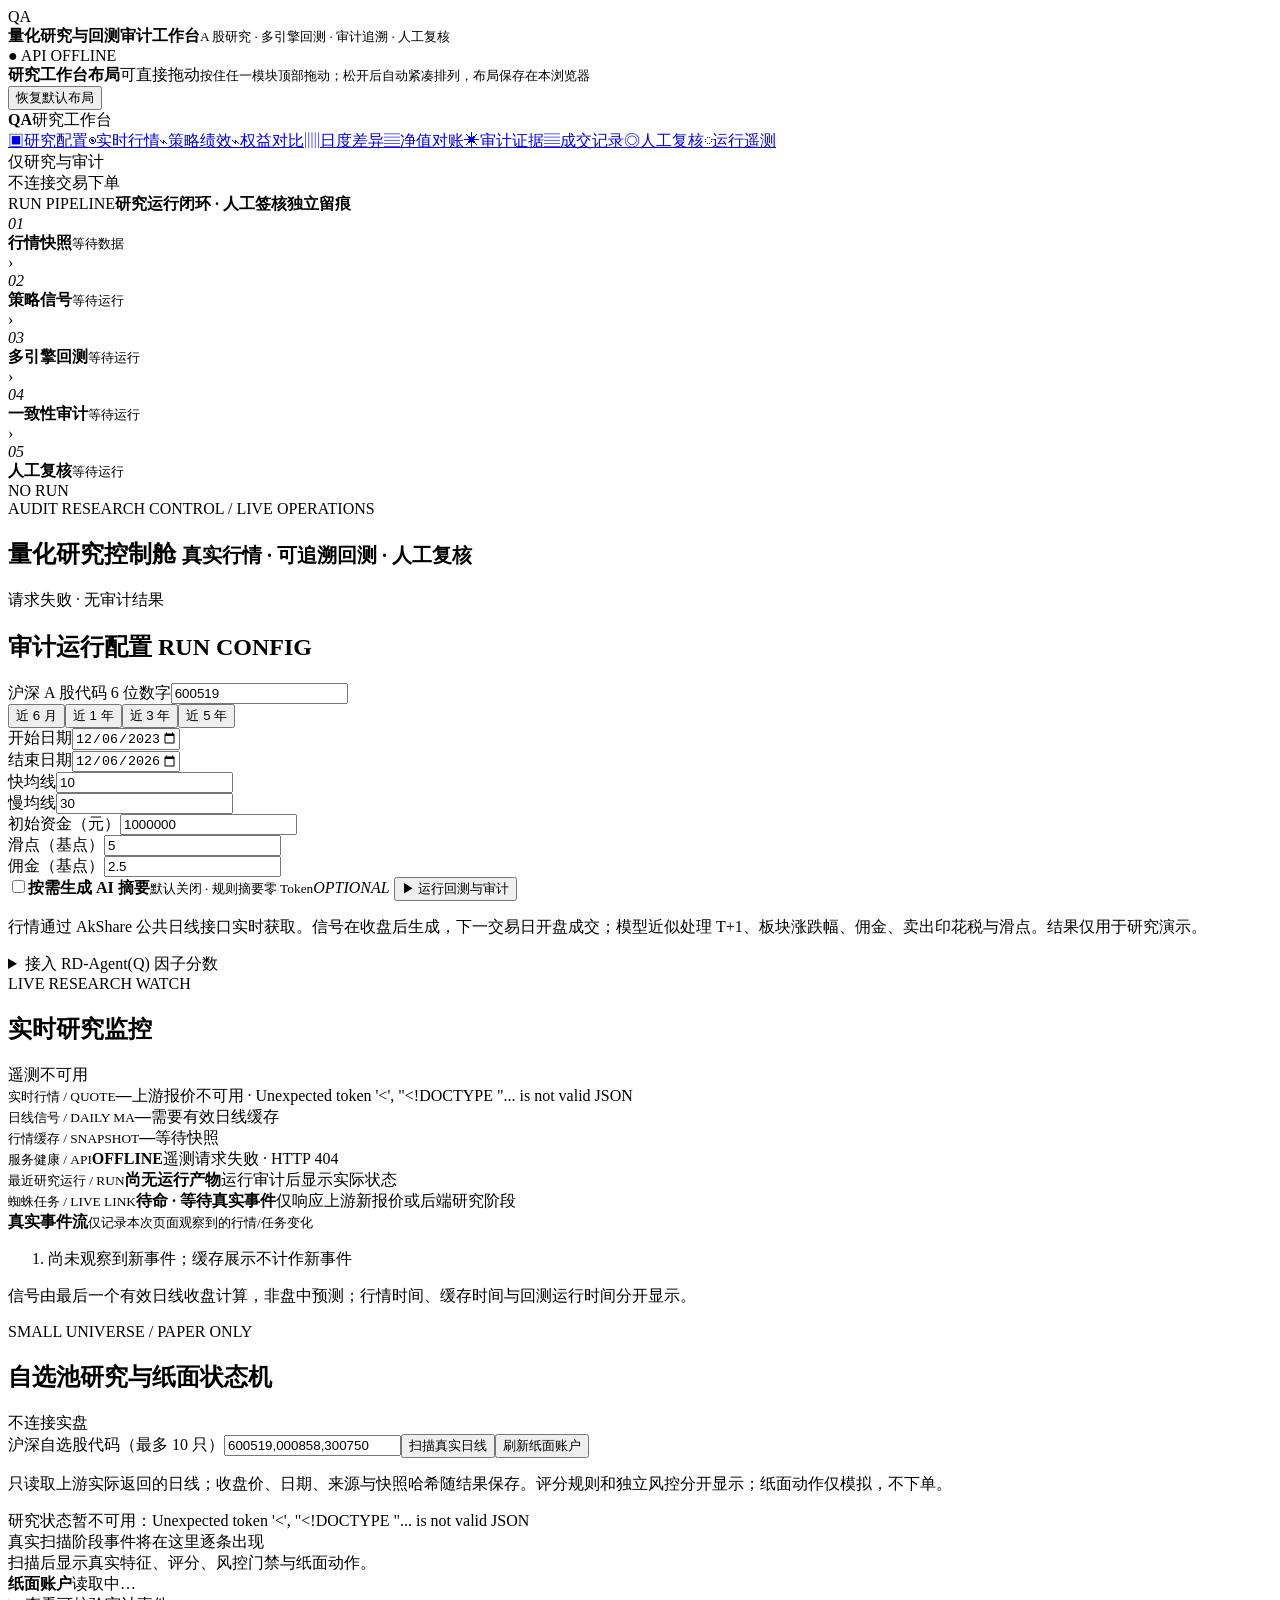
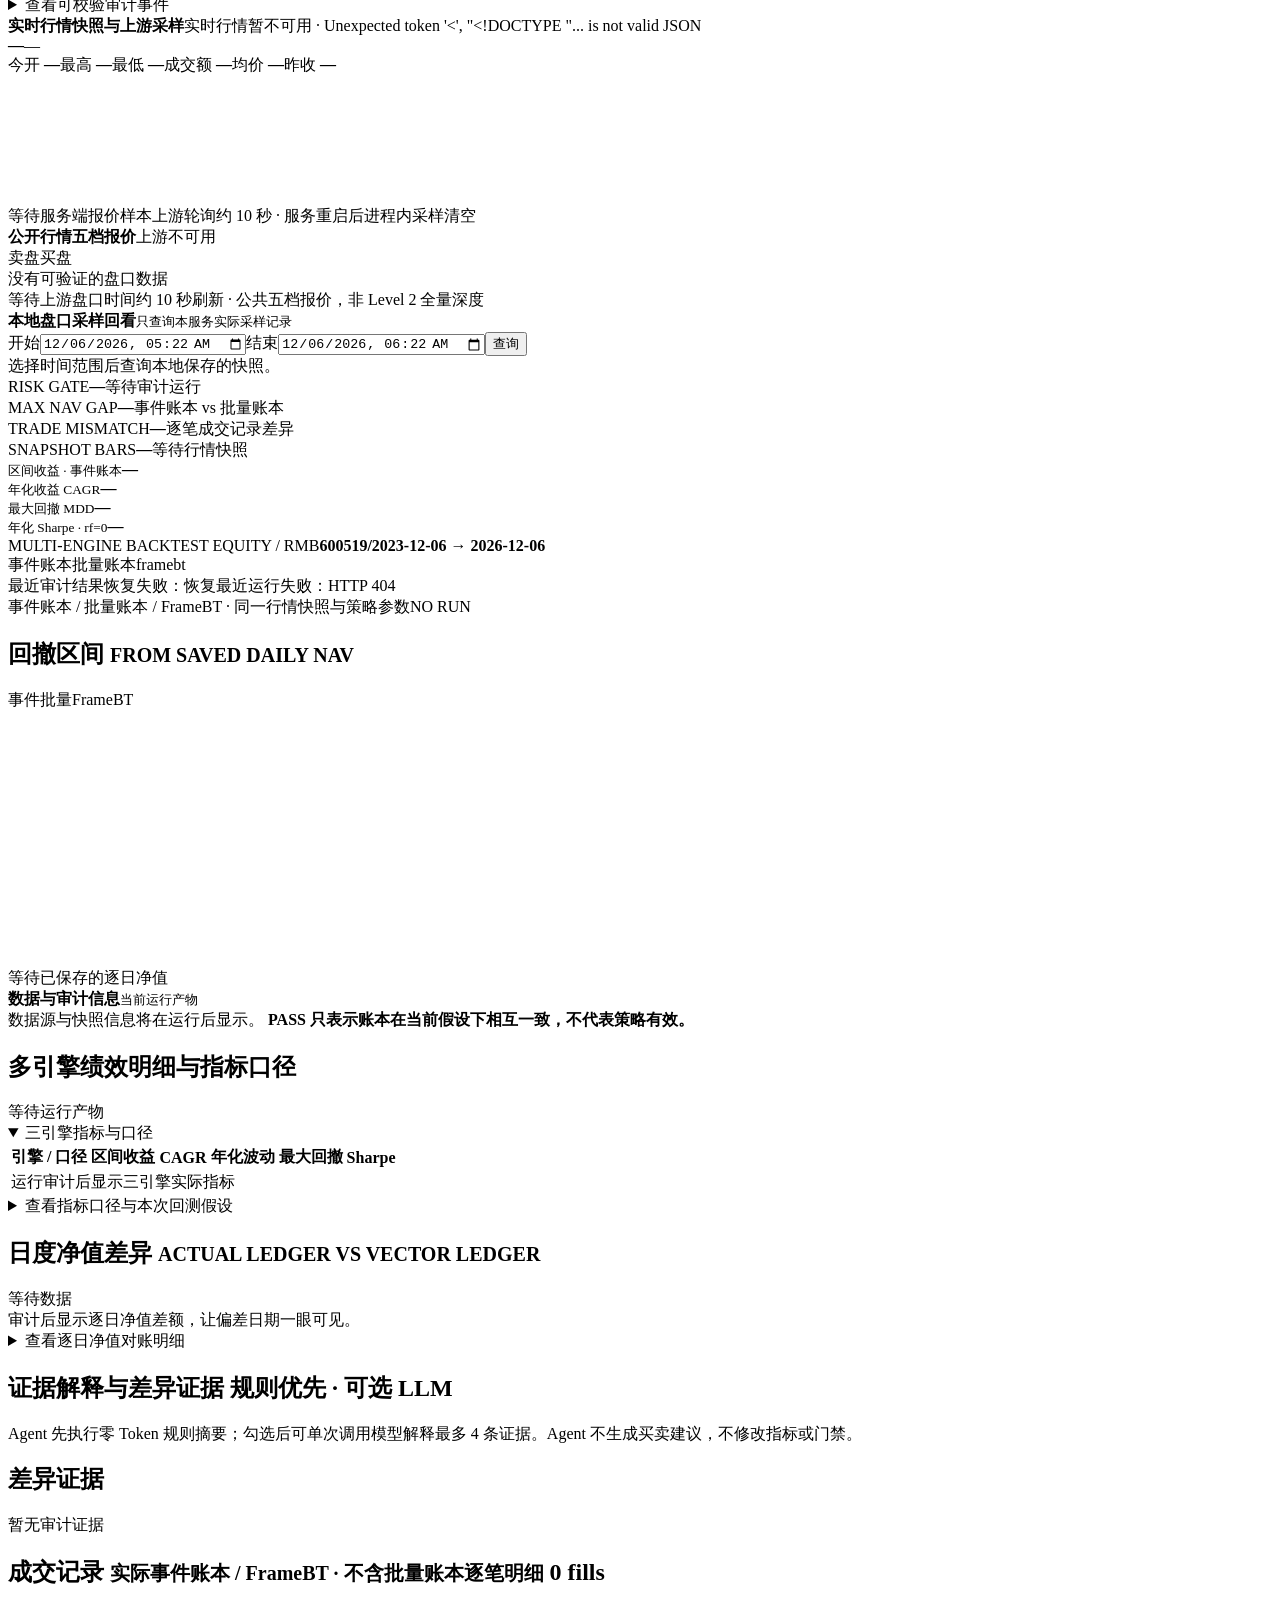
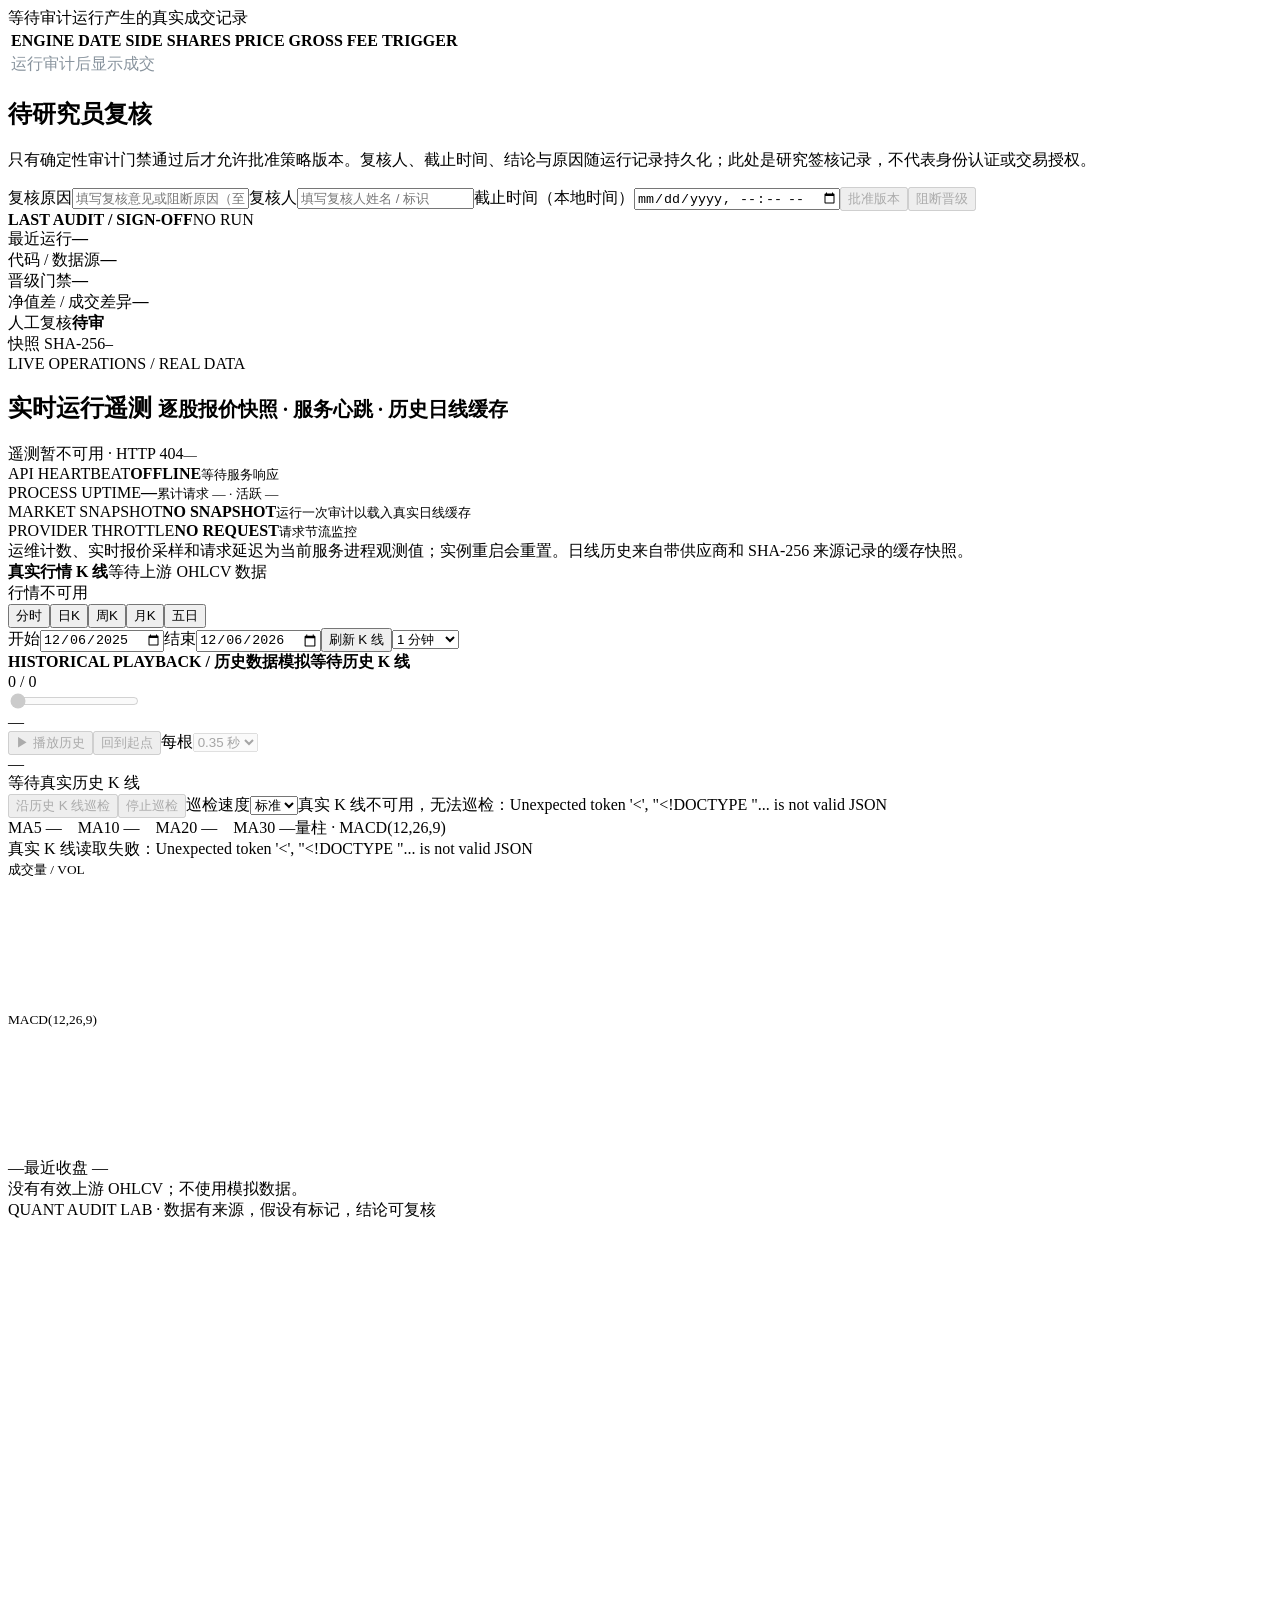
==== app/static/index.html @ ece3552f "Replace spider renderer with WorkBuddy event-driven visuals" ====
<!doctype html>
<html lang="zh-CN"><head><meta charset="utf-8"><meta name="viewport" content="width=device-width,initial-scale=1"><title>Quant Audit Lab</title><link rel="stylesheet" href="/static/console.css?v=20261108-6"><link rel="stylesheet" href="/static/research-loop.css?v=20261109-2"></head><body><main class="shell">
<header class="top"><div class="brand"><div class="mark">QA</div><div><b>QUANT AUDIT LAB</b><small>A-SHARE BACKTEST TRUST WORKBENCH</small></div></div><div class="status" id="apiStatus">● API CONNECTING</div></header>
<section class="hero"><div><div class="eyebrow">RESEARCH CONTROL / 01</div><h1>量化研究与回测审计工作台</h1><p>真实 A 股日线进入 framebt 因果引擎和独立账本，审计差异、解释证据、留存人工决策。</p></div><div class="hero-right">OPEN-SOURCE ENGINE · TRACEABLE RUNS<br>NO ORDER ROUTING · HUMAN SIGN-OFF</div></section>
<section class="run-strip"><div class="strip-label"><span>RUN PIPELINE</span><b>研究运行闭环 · 人工签核独立留痕</b></div><div class="audit-flow"><div class="stage" id="stage-data"><i>01</i><div><b>行情快照</b><small class="state">等待数据</small></div></div><span class="flow-arrow">›</span><div class="stage" id="stage-signal"><i>02</i><div><b>策略信号</b><small class="state">等待运行</small></div></div><span class="flow-arrow">›</span><div class="stage" id="stage-ledgers"><i>03</i><div><b>多引擎回测</b><small class="state">等待运行</small></div></div><span class="flow-arrow">›</span><div class="stage" id="stage-audit"><i>04</i><div><b>一致性审计</b><small class="state">等待运行</small></div></div><span class="flow-arrow">›</span><div class="stage" id="stage-agent"><i>05</i><div><b>人工复核</b><small class="state">等待运行</small></div></div></div><div class="run-id" id="runId">NO RUN</div></section>
<div class="spider-hud" id="spiderHud" hidden aria-live="polite"><i></i><b id="spiderStatus">等待真实研究任务</b><span id="spiderDetail">—</span><time id="spiderUpdated">—</time></div>
<section class="control-room panel" id="agentDeck" data-state="idle" aria-label="量化研究控制舱">
 <div class="room-topline"><div><span class="deck-kicker">AUDIT RESEARCH CONTROL / LIVE OPERATIONS</span><h2>量化研究控制舱 <small>真实行情 · 可追溯回测 · 人工复核</small></h2></div><div class="deck-status"><i></i><span id="deckStatus" aria-live="polite">等待审计请求</span></div></div>
  <div class="module-grid" aria-label="系统模块">
   <div class="module-tile cyan"><i class="module-glyph glyph-radar">◉</i><span><b>MARKET FEED</b><small>行情源 / 健康</small></span><em id="modMarket">WAIT</em></div>
   <div class="module-tile cyan"><i class="module-glyph glyph-ledger">▤</i><span><b>SNAPSHOT CACHE</b><small>缓存 / SHA-256</small></span><em id="modCache">EMPTY</em></div>
   <div class="module-tile amber"><i class="module-glyph glyph-cross">⌖</i><span><b>PROVIDER GUARD</b><small>上游成功 / 失败 / 冷却</small></span><em id="modThrottle">NO UPSTREAM CALL</em></div>
   <div class="module-tile pink"><i class="module-glyph glyph-cross">⌖</i><span><b>RESEARCH SCOPE</b><small>当前输入 / 股票与区间</small></span><em id="modUniverse">INPUT ONLY</em></div>
   <div class="module-tile blue"><i class="module-glyph glyph-signal">⌁</i><span><b>SIGNAL LAB</b><small>当前输入 / 策略参数</small></span><em id="modSignal">INPUT ONLY</em></div>
   <div class="module-tile violet"><i class="module-glyph glyph-engine">⟳</i><span><b>FRAMEBT</b><small>外部回测 / 版本哈希</small></span><em id="modFramebt">待运行</em></div>
   <div class="module-tile green"><i class="module-glyph glyph-ledger">▤</i><span><b>EVENT LEDGER</b><small>成交记录 / 事件账本</small></span><em id="modEvent">待运行</em></div>
   <div class="module-tile green"><i class="module-glyph glyph-ledger">▥</i><span><b>VECTOR LEDGER</b><small>成交记录 / 批量账本</small></span><em id="modVector">待运行</em></div>
   <div class="module-tile amber"><i class="module-glyph glyph-risk">⬡</i><span><b>RECONCILIATION</b><small>NAV / 成交差异</small></span><em id="modReconcile">WAIT</em></div>
   <div class="module-tile amber"><i class="module-glyph glyph-risk">⬡</i><span><b>RISK GATE</b><small>晋级门禁</small></span><em id="modGate">WAIT</em></div>
   <div class="module-tile pink"><i class="module-glyph glyph-agent">✳</i><span><b>EVIDENCE AGENT</b><small>规则 / 可选 LLM</small></span><em id="modAgent">IDLE</em></div>
   <div class="module-tile cyan"><i class="module-glyph glyph-human">◎</i><span><b>HUMAN DESK</b><small>研究员签核</small></span><em id="modReview">WAIT</em></div>
 </div>
 <div class="room-grid">
  <div class="room-screen">
   <div class="screen-head"><div><span class="screen-label">HISTORICAL AUDIT EQUITY / RMB</span><b><span id="roomSymbol">600519</span><span class="screen-divider">/</span><span id="roomWindow">3Y DAILY</span></b></div><div class="legend"><span><i style="background:#56e0bc"></i>事件账本</span><span><i style="background:#a78bfa"></i>批量账本</span><span><i style="background:#ffb14a"></i>framebt</span></div></div>
   <div class="screen-plot"><div class="room-grid-lines" aria-hidden="true"></div>
    <div class="empty room-empty" id="chartEmpty"><strong>尚无审计结果</strong><span>运行审计后展示来自行情快照与三套回测账本的净值曲线</span></div>
    <svg class="chart room-chart" id="chart" viewBox="0 0 900 290" preserveAspectRatio="none" style="display:none"></svg>
   </div>
   <div class="screen-foot"><span id="roomSource">AkShare 公共日线 · 等待审计快照</span><span id="roomRun">NO RUN</span></div>
  </div>
  <aside class="room-sidebar">
   <div class="side-cap"><span>PIPELINE / LATEST RUN</span><b>真实任务产物</b></div>
   <div class="crew-card cyan"><div class="crew-glyph">D</div><div><b>行情与快照</b><small id="crewDataSource">日线/盘口尚未请求</small></div><em id="crewData">NO DATA</em></div>
   <div class="crew-card pink"><div class="crew-glyph">S</div><div><b>策略信号</b><small id="crewSignalSource">审计运行后生成</small></div><em id="crewSignal">NO RUN</em></div>
   <div class="crew-card violet"><div class="crew-glyph">R</div><div><b>三引擎回放</b><small id="crewReplaySource">事件账本 / 批量账本 / framebt</small></div><em id="crewReplay">NO RUN</em></div>
   <div class="crew-card amber"><div class="crew-glyph">A</div><div><b>一致性审计</b><small id="crewAuditSource">净值差 / 成交差</small></div><em id="crewAudit">NO RUN</em></div>
   <div class="crew-card green"><div class="crew-glyph">E</div><div><b>证据解释</b><small id="crewAgentSource">规则摘要；LLM 可选</small></div><em id="crewAgent">NO RUN</em></div>
   <div class="room-readout"><span>SNAPSHOT ROWS</span><b id="roomRows">—</b><span>GATE / MAX NAV GAP</span><b><span id="roomGate">—</span><small id="roomGap">等待审计</small></b></div>
  </aside>
 </div>
 <div class="room-bottom"><div class="room-flow"><span>01 SNAPSHOT</span><i></i><span>02 SIGNAL</span><i></i><span>03 REPLAY</span><i></i><span>04 AUDIT</span><i></i><span>05 EVIDENCE</span><i></i><span>HUMAN SIGN-OFF</span></div><div class="room-note">研究链路来自真实运行产物；人工签核单独留痕 · 不接交易下单</div></div>
</section>
 <section class="live-ops" aria-label="实时系统遥测">
  <div class="live-ops-head"><div><span class="deck-kicker">LIVE OPERATIONS / REAL DATA</span><h2>实时运行遥测 <small>逐股报价快照 · 服务心跳 · 历史日线缓存</small></h2></div><div class="live-poll" id="livePoll" data-state="connecting"><i></i><span id="telemetryState">正在连接遥测</span><small id="telemetryAt">—</small></div></div>
  <div class="ops-metrics">
   <article class="ops-metric"><span>API HEARTBEAT</span><b id="opsApi">CONNECTING</b><small id="opsLatency">等待服务响应</small><div class="pulse-bars" id="heartbeatBars" aria-hidden="true"></div></article>
   <article class="ops-metric"><span>PROCESS UPTIME</span><b id="opsUptime">—</b><small id="opsRequests">累计请求 — · 活跃 —</small></article>
   <article class="ops-metric"><span>MARKET SNAPSHOT</span><b id="opsMarket">NO SNAPSHOT</b><small id="opsMarketSub">运行一次审计以载入真实日线缓存</small></article>
   <article class="ops-metric"><span>PROVIDER THROTTLE</span><b id="opsThrottle">NO REQUEST</b><small id="opsThrottleSub">请求节流监控</small></article>
  </div>
  <div class="ops-provenance">运维计数、实时报价采样和请求延迟为当前服务进程观测值；实例重启会重置。日线历史来自带供应商和 SHA-256 来源记录的缓存快照。</div>
  <div class="quote-desk">
   <article class="quote-card"><header><b>LIVE QUOTE SNAPSHOT</b><span id="quoteMeta">等待真实报价快照</span></header><div class="quote-main"><strong id="quotePrice">—</strong><span id="quoteChange">—</span></div><div class="quote-stats"><span>今开 <b id="quoteOpen">—</b></span><span>最高 <b id="quoteHigh">—</b></span><span>最低 <b id="quoteLow">—</b></span><span>成交额 <b id="quoteAmount">—</b></span><span>均价 <b id="quoteAverage">—</b></span><span>昨收 <b id="quotePrev">—</b></span></div><svg id="quoteSpark" viewBox="0 0 900 90" preserveAspectRatio="none" aria-label="服务端保存的真实报价采样轨迹"></svg><div class="quote-foot"><span id="quoteSampleCount">等待服务端报价样本</span><span>上游轮询约 10 秒 · 服务重启后进程内采样清空</span></div></article>
   <article class="quote-card book-card"><header><b>TOP 5 · PUBLIC QUOTE BOOK</b><span id="bookSpread">等待盘口</span></header><div class="book-columns"><span>卖盘</span><span>买盘</span></div><div id="orderBook" class="order-book"><div class="book-empty">等待逐股盘口数据</div></div><div class="quote-foot"><span id="bookSourceTime">等待上游盘口时间</span><span>约 10 秒刷新 · 公共五档报价，非 Level 2 全量深度</span></div><div class="book-history"><div class="book-history-title"><b>本地盘口采样回看</b><small id="bookHistoryStatus">只查询本服务实际采样记录</small></div><div class="book-history-controls"><label>开始<input id="bookHistoryStart" type="datetime-local"></label><label>结束<input id="bookHistoryEnd" type="datetime-local"></label><button id="bookHistorySearch" type="button">查询</button></div><div id="bookHistoryResults" class="book-history-results">选择时间范围后查询本地保存的快照。</div><div id="bookHistoryDetail" class="book-history-detail" hidden></div></div></article>
  </div>
  <div class="ops-bottom">
   <article class="ops-panel"><header class="kline-header"><div><b id="klineTitle">真实行情 K 线</b><span id="tapeMeta">等待上游 OHLCV 数据</span></div><span id="klineStatus" data-state="idle">等待数据</span></header>
    <div class="kline-toolbar"><div class="kline-periods" role="group" aria-label="K线周期"><button data-period="1m">分时</button><button data-period="1d" class="active">日K</button><button data-period="1w">周K</button><button data-period="1mo">月K</button><button data-period="5d">五日</button></div><label>开始<input id="klineStart" type="date"></label><label>结束<input id="klineEnd" type="date"></label><button id="klineRefresh" type="button">刷新 K 线</button><select id="klineMore" aria-label="分钟线周期"><option value="1m">1 分钟</option><option value="5m">5 分钟</option><option value="15m">15 分钟</option><option value="30m">30 分钟</option><option value="60m">60 分钟</option></select></div>
    <div class="kline-timeline" aria-label="历史K线时间轴"><div class="kline-timeline-head"><div><b>HISTORICAL PLAYBACK / 历史数据模拟</b><strong id="klineTimelineTime">等待历史 K 线</strong></div><span id="klineTimelineProgress">0 / 0</span></div><input id="klineTimeline" type="range" min="0" max="0" value="0" step="1" disabled aria-label="拖动查看历史 K 线时间点"><div class="kline-timeline-foot"><span id="klineTimelineStart">—</span><div class="kline-timeline-actions"><button id="klineTimelinePlay" type="button" disabled>▶ 播放历史</button><button id="klineTimelineReset" type="button" disabled>回到起点</button><label>每根<select id="klineTimelineSpeed" disabled><option value="700">0.7 秒</option><option value="350" selected>0.35 秒</option><option value="150">0.15 秒</option></select></label></div><span id="klineTimelineEnd">—</span></div><div id="klineTimelineBar" class="kline-timeline-bar">历史回放仅推进已载入的真实 OHLCV，不生成模拟行情。</div></div>
    <div class="kline-spider-controls"><button id="klineSpiderStart" type="button" disabled>沿历史 K 线巡检</button><button id="klineSpiderStop" type="button" disabled>停止巡检</button><label>巡检速度<select id="klineSpiderSpeed"><option value="320">标准</option><option value="150">快速</option></select></label><span id="klineSpiderStatus" aria-live="polite">加载真实 K 线后可逐根巡检</span></div>
    <div class="kline-legend"><span id="klineMaLegend">MA5 —　MA10 —　MA20 —　MA30 —</span><span>量柱 · MACD(12,26,9)</span></div>
    <div class="kline-chart-wrap"><svg id="klineMain" viewBox="0 0 1000 360" preserveAspectRatio="none" aria-label="真实 OHLC K 线与移动平均线"></svg><div id="klineEmpty">选择周期并加载真实上游 K 线。</div></div>
    <div class="kline-subcharts"><div><small>成交量 / VOL</small><svg id="klineVolume" viewBox="0 0 1000 100" preserveAspectRatio="none" aria-label="真实 K 线成交量柱"></svg></div><div><small>MACD(12,26,9)</small><svg id="klineMacd" viewBox="0 0 1000 100" preserveAspectRatio="none" aria-label="由真实收盘价计算的 MACD"></svg></div></div>
    <div class="tape-foot"><span id="tapeRange">—</span><span id="tapeClose">最近收盘 —</span></div><div id="klineProvenance" class="kline-provenance">分钟 K 线受上游可用历史范围限制；腾讯实时报价单独展示，不伪造成 K 线。</div>
   </article>
   <article class="ops-panel"><header><b>LAST AUDIT / SIGN-OFF</b><span id="opsRunStatus">NO RUN</span></header><div class="audit-live-row"><span>最近运行</span><b id="opsRunTime">—</b></div><div class="audit-live-row"><span>代码 / 数据源</span><b id="opsRunSource">—</b></div><div class="audit-live-row"><span>晋级门禁</span><b id="opsRunGate">—</b></div><div class="audit-live-row"><span>净值差 / 成交差异</span><b id="opsRunGap">—</b></div><div class="audit-live-row"><span>人工复核</span><b id="opsReview">待审</b></div><div class="audit-live-row hash-row"><span>快照 SHA-256</span><code id="opsHash">—</code></div></article>
  </div>
 </section>
<div class="layout"><aside class="panel controls"><h2 class="panel-title">本次研究配置 <span style="color:var(--blue);font:10px 'DM Mono'">RUN CONFIG</span></h2>
<div class="field"><label>沪深 A 股代码 <span>6 位数字</span></label><input id="symbol" value="600519" maxlength="6"></div>
<div class="date-presets" aria-label="日期范围快捷选择"><button type="button" data-years="0.5">近 6 月</button><button type="button" data-years="1">近 1 年</button><button type="button" data-years="3" class="selected">近 3 年</button><button type="button" data-years="5">近 5 年</button></div><div class="grid2"><div class="field"><label for="start">开始日期</label><input id="start" type="date" required></div><div class="field"><label for="end">结束日期</label><input id="end" type="date" required></div></div><div id="dateError" class="date-error" role="status"></div>
<div class="grid2"><div class="field"><label>快均线</label><input id="fast" type="number" value="10" min="2"></div><div class="field"><label>慢均线</label><input id="slow" type="number" value="30" min="3"></div></div>
<div class="field"><label>初始资金（元）</label><input id="cash" type="number" value="1000000" step="10000"></div>
<div class="grid2"><div class="field"><label>滑点（基点）</label><input id="slip" type="number" value="5" step="1"></div><div class="field"><label>佣金（基点）</label><input id="fee" type="number" value="2.5" step="0.5"></div></div>
<label class="token-toggle"><input id="useLlm" type="checkbox"><span><b>按需生成 AI 摘要</b><small>默认关闭 · 规则摘要零 Token</small></span><em>OPTIONAL</em></label>
<button class="button" id="run">运行审计　→</button><p class="note">行情通过 AkShare 公共日线接口实时获取。信号在收盘后生成，下一交易日开盘成交；模型近似处理 T+1、板块涨跌幅、佣金、卖出印花税与滑点。结果仅用于研究演示。</p>
<details class="research-import"><summary>接入 RD-Agent(Q) 因子分数</summary><p>从 RD-Agent/Qlib 研究结果导出 point-in-time 分数 JSON。此处不执行模型生成的代码，分数仅转换为多/空仓目标状态后交给 framebt 与双账本复算。</p><input id="factorFile" type="file" accept="application/json,.json"><div class="grid2"><input id="factorName" placeholder="因子名称"><input id="experimentId" placeholder="实验 ID"></div><div class="field"><label>持仓阈值（score ≥ threshold 买入）</label><input id="factorThreshold" type="number" value="0" step="0.01"></div><button class="button secondary" id="replayFactor">导入信号并复算　→</button><small class="schema-hint">JSON 格式：{ "scores": [{"date":"2025-01-02","score":0.42}] }</small></details></aside>
<section class="right"><div class="kpis"><div class="panel kpi"><label>Promotion Gate</label><strong class="gate" id="gate">—</strong><span id="gateSub">等待审计运行</span></div><div class="panel kpi"><label>Max NAV Gap</label><strong id="gap">—</strong><span>事件账本 vs 批量账本</span></div><div class="panel kpi"><label>Trade Mismatches</label><strong id="mismatch">—</strong><span>逐笔成交记录差异</span></div><div class="panel kpi"><label>Data Snapshot</label><strong id="rows">—</strong><span id="snap">等待行情快照</span></div></div>
<div class="panel delta-panel"><div class="charthead"><h2>日度净值偏差 <small>DAILY IMPLEMENTATION GAP</small></h2><span id="deltaSummary" class="delta-summary">等待数据</span></div><div class="empty delta-empty" id="deltaEmpty">审计后显示逐日净值差额，让偏差日期一眼可见。</div><svg class="delta-chart" id="deltaChart" viewBox="0 0 900 150" preserveAspectRatio="none" style="display:none"></svg></div>
 <div class="panel section business-detail"><div class="charthead"><h2>策略业绩明细 <small>REALIZED RUN METRICS</small></h2><span id="metricRun" class="badge">等待运行产物</span></div><div class="metric-cards"><article data-metric="return"><small>区间收益 · 事件账本</small><b id="metricReturn">—</b></article><article data-metric="cagr"><small>年化收益 CAGR</small><b id="metricCagr">—</b></article><article data-metric="drawdown"><small>最大回撤 MDD</small><b id="metricDrawdown">—</b></article><article data-metric="sharpe"><small>年化 Sharpe · rf=0</small><b id="metricSharpe">—</b></article></div><div class="table-wrap"><table class="table"><thead><tr><th>引擎 / 口径</th><th>区间收益</th><th>CAGR</th><th>年化波动</th><th>最大回撤</th><th>Sharpe</th></tr></thead><tbody id="engineMetrics"><tr><td colspan="6">运行审计后显示三引擎实际指标</td></tr></tbody></table></div><details class="metric-method"><summary>查看指标口径与本次回测假设</summary><div class="method-grid"><div><b>指标定义</b><p>区间收益 = 期末净值 / 期初净值 − 1；CAGR = (期末净值 / 期初净值)^(252 / 净值观测数) − 1；最大回撤 = 净值 / 历史峰值 − 1 的最小值；Sharpe = 日收益均值 / 样本标准差 × √252，风险自由利率按 0 处理。</p></div><div><b>本次运行参数</b><p id="runAssumptions">等待审计运行</p></div></div><small class="method-caveat">这些是历史回测统计量，不是收益承诺；项目内一致性门禁只检查账本实现差异，不代表策略有效。</small></details></div>
<div class="sourcebar" id="source">数据源与快照信息将在运行后显示。 <b>PASS 只表示账本在当前假设下相互一致，不代表策略有效。</b></div>
<div class="bottom"><div class="panel section"><h2>LangGraph 量化审计 Agent <span id="agentMode" class="badge">未运行</span></h2><div class="audit-copy" id="agentText">Agent 先执行零 Token 规则摘要；勾选后可单次调用模型解释最多 4 条证据。Agent 不生成买卖建议，不修改指标或门禁。</div><h2 style="margin-top:18px">差异证据</h2><div class="evid" id="evidence"><div class="note">暂无审计证据</div></div></div>
<div class="panel section"><h2>成交账本 · 事件账本 / framebt <span id="fillCount" class="badge">0 fills</span></h2><div class="fill-summary" id="fillSummary">等待审计运行产生的真实成交记录</div><div class="table-wrap"><table class="table"><thead><tr><th>ENGINE</th><th>DATE</th><th>SIDE</th><th>SHARES</th><th>PRICE</th><th>GROSS</th><th>FEE</th><th>TRIGGER</th></tr></thead><tbody id="fills"><tr><td colspan="8" style="color:#89949e">运行审计后显示成交</td></tr></tbody></table></div></div></div>
<div class="panel review"><div><h2>研究员复核 / HUMAN SIGN-OFF</h2><p>只有确定性审计门禁通过后才允许批准策略版本。复核人、截止时间、结论与原因随运行记录持久化；此处是研究签核记录，不代表身份认证或交易授权。</p></div><div class="review-controls"><label>复核原因<input id="reviewReason" placeholder="填写复核意见或阻断原因（至少 3 字）" required></label><label>复核人<input id="reviewer" maxlength="120" placeholder="填写复核人姓名 / 标识" required></label><label>截止时间（本地时间）<input id="reviewDueAt" type="datetime-local" required></label><button class="approve" id="approveBtn" disabled>批准版本</button><button class="reject" id="rejectBtn" disabled>阻断晋级</button></div><div class="review-result" id="reviewResult"></div></div>
<div class="panel section"><h2>日净值对账 <small>事件账本与批量账本用于门禁；FRAMEBT 为独立外部参考</small></h2><div class="fill-summary" id="dailySummary">逐日数据等待运行产物</div><div class="table-wrap" style="max-height:320px"><table class="table"><thead><tr><th>DATE</th><th>EVENT EQUITY</th><th>VECTOR EQUITY</th><th>FRAMEBT EQUITY</th><th>EVENT−VECTOR</th><th>差额 / 事件净值</th></tr></thead><tbody id="days"><tr><td colspan="6" style="color:#89949e">尚无数据</td></tr></tbody></table></div></div>
</section></div><div class="footer">QUANT AUDIT LAB · 数据有来源，假设有标记，结论可复核</div></main>
<canvas id="spiderCanvas" class="spider-overlay" aria-hidden="true"></canvas>
<script>
(()=>{
 const $=id=>document.getElementById(id),shell=document.querySelector('.shell'),strip=document.querySelector('.run-strip'),room=document.querySelector('.control-room'),live=document.querySelector('.live-ops'),config=document.querySelector('.controls'),right=document.querySelector('.right');
 const nav=document.createElement('nav');nav.className='side-nav';nav.innerHTML='<div class="nav-brand"><b>QA</b><span>研究工作台</span></div><a class="active" href="#research-config">▣<span>研究配置</span></a><a href="#live-market">◉<span>实时行情</span></a><a href="#performance">⌁<span>策略绩效</span></a><a href="#equity-panel">⌁<span>权益对比</span></a><a href="#daily-diff">▥<span>日度差异</span></a><a href="#daily-recon">▤<span>净值对账</span></a><a href="#evidence-panel">✳<span>审计证据</span></a><a href="#fills-panel">▤<span>成交记录</span></a><a href="#review-panel">◎<span>人工复核</span></a><a href="#live-ops">◌<span>运行遥测</span></a><div class="nav-note">仅研究与审计<br>不连接交易下单</div>';
 const layout=document.createElement('div');layout.className='workbench-grid';layout.id='workbench';const canvas=document.createElement('section');canvas.className='dashboard-canvas';canvas.id='dashboardCanvas';canvas.setAttribute('aria-label','可自定义布局的研究工作台');layout.append(nav,canvas);
 const toolbar=document.createElement('div');toolbar.className='layout-toolbar';toolbar.innerHTML='<div><b>研究工作台布局</b><span id="layoutStatus" aria-live="polite">可直接拖动</span><small>按住任一模块顶部拖动；松开后自动紧凑排列，布局保存在本浏览器</small></div><div><button type="button" id="layoutReset">恢复默认布局</button></div>';
 const statusline=room.querySelector('.room-topline');statusline.classList.add('statusline');const equity=room.querySelector('.room-screen');room.querySelector('.module-grid').hidden=true;
 const quoteDesk=live.querySelector('.quote-desk'),opsMetrics=live.querySelector('.ops-metrics'),opsProv=live.querySelector('.ops-provenance'),opsBottom=live.querySelector('.ops-bottom'),tapePanel=opsBottom.querySelector('.ops-panel'),lastAudit=opsBottom.lastElementChild;
 const metrics=right.querySelector('.business-detail'),gateKpis=right.querySelector('.kpis'),delta=right.querySelector('.delta-panel'),source=right.querySelector('#source'),bottom=right.querySelector('.bottom'),evidence=bottom.children[0],fills=bottom.children[1],review=right.querySelector('.review'),daily=right.querySelector(':scope > .section:last-child');
 config.id='research-config';metrics.id='performance';quoteDesk.id='live-market';delta.id='daily-diff';evidence.id='evidence-panel';fills.id='fills-panel';review.id='review-panel';daily.id='daily-recon';equity.id='equity-panel';
 const perf=metrics.querySelector('.metric-cards'),headline=document.createElement('section');headline.className='headline-panel panel';headline.setAttribute('aria-label','本次回测核心绩效');headline.append(perf);perf.classList.add('headline-metrics');
 const drawdown=document.createElement('article');drawdown.className='panel drawdown-panel';drawdown.id='drawdown-panel';drawdown.innerHTML='<div class="charthead"><h2>回撤区间 <small>FROM SAVED DAILY NAV</small></h2><span class="legend"><span><i style="background:#f052b5"></i>事件</span><span><i style="background:#56e0bc"></i>批量</span><span><i style="background:#a78bfa"></i>FrameBT</span></span></div><svg id="drawdownChart" viewBox="0 0 900 180" preserveAspectRatio="none" aria-label="由本次运行逐日净值计算的三引擎回撤曲线"></svg><div id="drawdownMeta" class="drawdown-meta">等待已保存的逐日净值</div>';
 const chartPair=document.createElement('section');chartPair.className='backtest-plot-panel panel';chartPair.id='backtest-plot-panel';chartPair.setAttribute('aria-label','多引擎净值和回撤');chartPair.append(equity,drawdown);
 const dailyDetails=document.createElement('details'),dailySummary=document.createElement('summary');dailyDetails.className='daily-details';dailySummary.textContent='查看逐日净值对账明细';dailyDetails.append(dailySummary,daily);const diffGroup=document.createElement('div');diffGroup.className='diff-stack panel';diffGroup.append(delta,dailyDetails);
 const engineDetails=document.createElement('details'),engineSummary=document.createElement('summary'),engineTable=metrics.querySelector('.table-wrap'),metricMethod=metrics.querySelector('.metric-method');engineDetails.className='engine-details';engineDetails.open=true;engineSummary.textContent='三引擎指标与口径';engineDetails.append(engineSummary,engineTable,metricMethod);metrics.append(engineDetails);
 const watch=document.createElement('section');watch.id='live-watch';watch.className='live-watch panel';watch.innerHTML='<header class="watch-head"><div><span class="deck-kicker">LIVE RESEARCH WATCH</span><h2>实时研究监控</h2></div><span id="watchStatus" class="watch-badge">等待遥测</span></header><div class="watch-grid"><article><small>实时行情 / QUOTE</small><b id="watchPrice">—</b><span id="watchQuoteMeta">等待真实报价</span></article><article><small>日线信号 / DAILY MA</small><b id="watchSignal">—</b><span id="watchSignalMeta">需要有效日线缓存</span></article><article><small>行情缓存 / SNAPSHOT</small><b id="watchCache">—</b><span id="watchCacheMeta">等待快照</span></article><article><small>服务健康 / API</small><b id="watchApi">—</b><span id="watchApiMeta">等待服务遥测</span></article></div><div class="watch-run"><div><small>最近研究运行 / RUN</small><b id="watchRun">尚无运行产物</b><span id="watchRunMeta">运行审计后显示实际状态</span></div><div class="watch-spider"><small>蜘蛛任务 / LIVE LINK</small><b id="watchSpider">待命 · 等待真实事件</b><span id="watchSpiderMeta">仅响应上游新报价或后端研究阶段</span></div></div><div class="watch-events"><div class="watch-events-head"><b>真实事件流</b><small>仅记录本次页面观察到的行情/任务变化</small></div><ol id="watchEvents"><li class="watch-empty">尚未观察到新事件；缓存展示不计作新事件</li></ol></div><p class="watch-note">信号由最后一个有效日线收盘计算，非盘中预测；行情时间、缓存时间与回测运行时间分开显示。</p>';
 const researchLoop=document.createElement('section');researchLoop.id='research-loop';researchLoop.className='research-loop panel';researchLoop.innerHTML='<header class="research-loop-head"><div><span class="deck-kicker">SMALL UNIVERSE / PAPER ONLY</span><h2>自选池研究与纸面状态机</h2></div><span class="paper-badge">不连接实盘</span></header><div class="research-loop-controls"><label for="researchSymbols">沪深自选股代码（最多 10 只）</label><input id="researchSymbols" value="600519,000858,300750" maxlength="80" autocomplete="off"><button type="button" class="button primary" id="researchScan">扫描真实日线</button><button type="button" class="button secondary" id="paperRefresh">刷新纸面账户</button></div><p class="research-loop-note">只读取上游实际返回的日线；收盘价、日期、来源与快照哈希随结果保存。评分规则和独立风控分开显示；纸面动作仅模拟，不下单。</p><div id="researchStatus" class="research-status">等待扫描；当前不会自动请求全市场数据。</div><div id="researchEventTrack" class="research-event-track" aria-live="polite"><div class="research-event-empty">真实扫描阶段事件将在这里逐条出现</div></div><div id="researchResults" class="research-results"><div class="paper-empty">扫描后显示真实特征、评分、风控门禁与纸面动作。</div></div><div class="paper-account" id="paperAccount"><b>纸面账户</b><span>读取中…</span></div><details class="paper-audit-details"><summary>查看可校验审计事件</summary><ol id="researchEvents"><li>尚无扫描事件</li></ol></details>';
 const sourceCard=document.createElement('section');sourceCard.className='source-card panel';sourceCard.innerHTML='<header><b>数据与审计信息</b><small>当前运行产物</small></header>';sourceCard.append(source);
 const opsSummary=document.createElement('section');opsSummary.className='ops-summary panel';opsSummary.id='ops-summary';opsSummary.append(live.querySelector('.live-ops-head'),opsMetrics,opsProv);
 const widgets=[strip,statusline,config,watch,researchLoop,quoteDesk,gateKpis,headline,chartPair,sourceCard,metrics,diffGroup,evidence,fills,review,lastAudit,opsSummary,tapePanel];
 const defaults={'run-strip':{span:12},'research-status':{span:12},'research-config':{span:3},'live-watch':{span:3},'research-loop':{span:12},'live-market':{span:6},'gate-kpis':{span:12},'headline-panel':{span:12},'backtest-plot-panel':{span:9},'performance':{span:12},'source-card':{span:3},'daily-diff':{span:4},'evidence-panel':{span:4},'fills-panel':{span:4},'review-panel':{span:6},'ops-summary':{span:12},'kline-desk':{span:12},'last-audit-panel':{span:6}};
 const ids=['run-strip','research-status','research-config','live-watch','research-loop','live-market','gate-kpis','headline-panel','backtest-plot-panel','source-card','performance','daily-diff','evidence-panel','fills-panel','review-panel','last-audit-panel','ops-summary','kline-desk'];
 widgets.forEach((widget,index)=>{widget.classList.add('workbench-widget');widget.dataset.widgetId=ids[index];widget.setAttribute('draggable','false');canvas.append(widget)});
 statusline.dataset.widgetId='research-status';gateKpis.dataset.widgetId='gate-kpis';tapePanel.classList.add('kline-desk');lastAudit.classList.add('last-audit-panel');lastAudit.dataset.widgetId='last-audit-panel';
 const oldLayout=document.querySelector('.layout');oldLayout.replaceWith(layout);room.querySelector('.room-grid').remove();room.querySelector('.room-bottom').remove();room.hidden=true;bottom.remove();right.remove();live.hidden=true;shell.insertBefore(toolbar,layout);
  const brand=document.querySelector('.brand b'),brandSub=document.querySelector('.brand small');if(brand)brand.textContent='量化研究与回测审计工作台';if(brandSub)brandSub.textContent='A 股研究 · 多引擎回测 · 审计追溯 · 人工复核';document.querySelector('.hero')?.remove();
 const configTitle=config.querySelector('.panel-title');configTitle.innerHTML='审计运行配置 <span>RUN CONFIG</span>';
  const metricHead=metrics.querySelector('.charthead h2');metricHead.textContent='多引擎绩效明细与指标口径';metrics.classList.add('metrics-detail');
  const equityTitle=equity.querySelector('.screen-label');if(equityTitle)equityTitle.textContent='MULTI-ENGINE BACKTEST EQUITY / RMB';
  const equityFoot=equity.querySelector('.screen-foot span:first-child');if(equityFoot)equityFoot.textContent='事件账本 / 批量账本 / FrameBT · 同一行情快照与策略参数';
  const deltaTitle=delta.querySelector('.charthead h2');if(deltaTitle)deltaTitle.innerHTML='日度净值差异 <small>ACTUAL LEDGER VS VECTOR LEDGER</small>';
  const evidenceTitle=evidence.querySelector('h2');if(evidenceTitle)evidenceTitle.innerHTML='证据解释与差异证据 <span id="agentMode" class="badge">规则优先 · 可选 LLM</span>';
  const fillTitle=fills.querySelector('h2');if(fillTitle)fillTitle.innerHTML='成交记录 <small>实际事件账本 / FrameBT · 不含批量账本逐笔明细</small> <span id="fillCount" class="badge">0 fills</span>';
  const dailyTitle=daily.querySelector('h2');if(dailyTitle)dailyTitle.innerHTML='日度净值对账 <small>门禁比较事件账本与批量账本；FrameBT 为参考引擎</small>';
  const reviewTitle=review.querySelector('h2');if(reviewTitle)reviewTitle.textContent='待研究员复核';
  const kpiLabels=gateKpis.querySelectorAll('.kpi label');if(kpiLabels.length===4){kpiLabels[0].textContent='RISK GATE';kpiLabels[1].textContent='MAX NAV GAP';kpiLabels[2].textContent='TRADE MISMATCH';kpiLabels[3].textContent='SNAPSHOT BARS';}gateKpis.classList.add('audit-facts');
  const pipelineTitle=room.querySelector('.room-sidebar .side-cap b');if(pipelineTitle)pipelineTitle.textContent='本次运行产物';
 const book=quoteDesk.querySelector('.book-card');const quote=quoteDesk.querySelector('.quote-card:not(.book-card)');if(quote&&book){quoteDesk.classList.add('quote-desk');quote.setAttribute('aria-label','真实报价快照与服务端采样');book.setAttribute('aria-label','公开行情五档报价');}
   const liveHead=live.querySelector('.live-ops-head h2');if(liveHead)liveHead.innerHTML='运行遥测 <small>服务心跳 · 请求节流 · K 线缓存</small>';const quoteHead=quoteDesk.querySelector('.quote-card:not(.book-card) header b');if(quoteHead)quoteHead.textContent='实时行情快照与上游采样';const bookHead=quoteDesk.querySelector('.book-card header b');if(bookHead)bookHead.textContent='公开行情五档报价';nav.querySelector('a[href="#daily-recon"]')?.addEventListener('click',()=>{dailyDetails.open=true});
 const navLinks=[...nav.querySelectorAll('a')];let navSyncPending=false;
 function syncSideNav(){navSyncPending=false;const line=Math.min(180,innerHeight*.28),sections=navLinks.map(link=>{const href=link.getAttribute('href'),target=href==='#live-ops'?'#ops-summary':href,section=document.querySelector(target);return{link,section,rect:section?.getBoundingClientRect()}}).filter(x=>x.section&&!x.section.hidden&&x.section.getClientRects().length);
  const current=sections.filter(x=>x.rect.top<=line&&x.rect.bottom>line).sort((a,b)=>b.rect.top-a.rect.top)[0]||sections.filter(x=>x.rect.top>line).sort((a,b)=>a.rect.top-b.rect.top)[0]||sections.at(-1);
  navLinks.forEach(link=>{const active=link===current?.link;link.classList.toggle('active',active);if(active)link.setAttribute('aria-current','location');else link.removeAttribute('aria-current')})}
 function queueSideNavSync(){if(navSyncPending)return;navSyncPending=true;requestAnimationFrame(syncSideNav)}
 window.addEventListener('scroll',queueSideNavSync,{passive:true});window.addEventListener('resize',queueSideNavSync);navLinks.forEach(link=>link.addEventListener('click',()=>requestAnimationFrame(queueSideNavSync)));requestAnimationFrame(queueSideNavSync);
 const run=$('run');if(run)run.textContent='▶ 运行回测与审计';
 const storageKey='quant-audit-lab.dashboard-layout.v6',resetButton=$('layoutReset'),layoutStatus=$('layoutStatus');let saved={};try{saved=JSON.parse(localStorage.getItem(storageKey)||'{}')}catch{}
 function columns(){return Math.max(1,Number(getComputedStyle(canvas).getPropertyValue('--dashboard-columns').trim())||12)}
 function currentSpan(widget){return Math.max(1,Math.min(columns(),Number(widget.dataset.span)||defaults[widget.dataset.widgetId].span))}
 function persist(){const state={version:1,order:[...canvas.children].map(el=>el.dataset.widgetId),widgets:{}};canvas.querySelectorAll('.workbench-widget').forEach(el=>{state.widgets[el.dataset.widgetId]={ratio:Number(el.dataset.ratio)||defaults[el.dataset.widgetId].span/12}});saved=state;localStorage.setItem(storageKey,JSON.stringify(state));layoutStatus.textContent='布局已保存'}
 function applySaved(){const state=saved&&saved.version===1?saved:null;if(state?.order)state.order.forEach(id=>{const el=canvas.querySelector(`[data-widget-id="${id}"]`);if(el)canvas.append(el)});canvas.querySelectorAll('.workbench-widget').forEach(el=>{const id=el.dataset.widgetId,config=state?.widgets?.[id],ratio=Number(config?.ratio)||defaults[id].span/12,span=Math.max(1,Math.min(columns(),Math.round(ratio*columns())));el.dataset.ratio=String(ratio);el.dataset.span=String(span);el.style.gridColumn=`span ${span}`;el.style.minHeight=''});}
 function applyResponsiveSpans(){const count=columns();canvas.querySelectorAll('.workbench-widget').forEach(el=>{const ratio=Number(el.dataset.ratio)||defaults[el.dataset.widgetId].span/12,span=Math.max(1,Math.min(count,Math.round(ratio*count)));el.dataset.span=String(span);el.style.gridColumn=`span ${span}`})}
 applySaved();

 resetButton.addEventListener('click',()=>{localStorage.removeItem(storageKey);saved={};ids.forEach(id=>{const el=canvas.querySelector(`[data-widget-id="${id}"]`);if(el)canvas.append(el)});canvas.querySelectorAll('.workbench-widget').forEach(el=>{el.style.minHeight='';el.dataset.ratio=String(defaults[el.dataset.widgetId].span/12)});applyResponsiveSpans();persist();layoutStatus.textContent='已恢复默认布局'});
 let dragged=null,dragPointer=null,dragMoved=false,dragStart=null;
 canvas.addEventListener('pointerdown',event=>{
  const widget=event.target.closest('.workbench-widget');if(!widget||event.target.closest('button,a,input,select,textarea,summary,label,[contenteditable="true"]'))return;
  const rect=widget.getBoundingClientRect();if(event.clientY>rect.top+44)return;
  dragged=widget;dragPointer=event.pointerId;dragMoved=false;dragStart={x:event.clientX,y:event.clientY};canvas.setPointerCapture(event.pointerId);layoutStatus.textContent='拖动中 · 松开自动排列';event.preventDefault()
 });
 canvas.addEventListener('pointermove',event=>{if(!dragged){const hover=event.target.closest?.('.workbench-widget');const rect=hover?.getBoundingClientRect();canvas.style.cursor=hover&&event.clientY<=rect.top+44&&!event.target.closest('button,a,input,select,textarea,summary,label,[contenteditable="true"]')?'grab':'';return}if(event.pointerId!==dragPointer)return;if(!dragMoved&&Math.hypot(event.clientX-dragStart.x,event.clientY-dragStart.y)<6)return;dragMoved=true;dragged.classList.add('is-dragging');canvas.style.cursor='grabbing';const hit=document.elementFromPoint(event.clientX,event.clientY),target=hit?.closest('.workbench-widget');if(!target||target===dragged)return;const rect=target.getBoundingClientRect(),after=Math.abs(event.clientY-(rect.top+rect.height/2))>Math.abs(event.clientX-(rect.left+rect.width/2))?event.clientY>rect.top+rect.height/2:event.clientX>rect.left+rect.width/2;const next=after?target.nextElementSibling:target;if(next!==dragged&&dragged.nextElementSibling!==next)canvas.insertBefore(dragged,next||null)});
 function finishDrag(event){if(!dragged||event.pointerId!==dragPointer)return;dragged.classList.remove('is-dragging');canvas.style.cursor='';if(dragMoved)persist();else layoutStatus.textContent='按住模块顶部即可拖动';dragged=null;dragPointer=null;dragStart=null;dragMoved=false}
 canvas.addEventListener('pointerup',finishDrag);canvas.addEventListener('pointercancel',finishDrag);
 let resizeFrame=0;window.addEventListener('resize',()=>{cancelAnimationFrame(resizeFrame);resizeFrame=requestAnimationFrame(applyResponsiveSpans)});
 nav.querySelector('a[href="#daily-recon"]')?.addEventListener('click',()=>{dailyDetails.open=true});
})();
</script><script>
const $=id=>document.getElementById(id);
const today=new Date(),iso=d=>{const local=new Date(d.getTime()-d.getTimezoneOffset()*60000);return local.toISOString().slice(0,10)},todayValue=iso(today);$('end').max=todayValue;$('start').max=todayValue;$('end').value=todayValue;
const from=new Date(today);from.setFullYear(from.getFullYear()-3);$('start').value=iso(from);
let activeRunId=null,activeAuditPayload=null,latestArtifactSyncId=null,latestArtifactSyncBusy=false,manualAuditBusy=false;
fetch('/api/health').then(r=>r.json()).then(()=>{$('apiStatus').textContent='● API ONLINE'}).catch(()=>{$('apiStatus').textContent='● API OFFLINE'});
function money(n){return new Intl.NumberFormat('zh-CN',{maximumFractionDigits:2}).format(n)}
function pct(n,digits=2){return Number.isFinite(Number(n))?`${(Number(n)*100).toFixed(digits)}%`:'—'}
function metricRows(d){const names=[['event_metrics','EVENT · 事件账本'],['vector_metrics','VECTOR · 批量账本'],['framebt_metrics','FRAMEBT · 外部参考']];return names.map(([key,label])=>{const m=d.summary?.[key];return m?`<tr><td>${label}</td><td>${pct(m.total_return)}</td><td>${pct(m.cagr)}</td><td>${pct(m.volatility)}</td><td>${pct(m.max_drawdown)}</td><td>${Number(m.sharpe).toFixed(3)}</td></tr>`:`<tr><td>${label}</td><td colspan="5">运行产物未提供该引擎指标</td></tr>`}).join('')}
function escapeHtml(value){return String(value).replace(/[&<>"']/g,ch=>({'&':'&amp;','<':'&lt;','>':'&gt;','"':'&quot;',"'":'&#39;'}[ch]))}
function deckState(state){const deck=$('agentDeck');deck.dataset.state=state;$('deckStatus').textContent=({idle:'等待审计请求',running:'后端审计请求进行中',complete:'审计完成 · 实际结果已载入',failed:'请求失败 · 无审计结果'})[state]||state}
function validateDates(){const a=$('start').value,b=$('end').value,valid=!!a&&!!b&&a<=b&&b<=todayValue;$('dateError').textContent=valid?'':(!a||!b?'请选择开始和结束日期。':a>b?'开始日期不能晚于结束日期。':'结束日期不能晚于今天。');$('start').max=b&&b<todayValue?b:todayValue;$('end').min=a||'';$('run').disabled=!valid;return valid}
 function setText(id,value){const el=$(id);if(el)el.textContent=value}
 function updateRoomInputs(){ const symbol=$('symbol').value||'—';if(!activeRunId){setText('roomSymbol',symbol);setText('roomWindow',`${$('start').value||'START'} → ${$('end').value||'END'}`)}validateDates() }
['symbol','start','end','fast','slow'].forEach(id=>$(id).addEventListener('input',updateRoomInputs));document.querySelectorAll('.date-presets button').forEach(button=>button.onclick=()=>{const end=new Date();const start=new Date(end);const years=Number(button.dataset.years);start.setMonth(start.getMonth()-Math.round(years*12));$('end').value=iso(end);$('start').value=iso(start);document.querySelectorAll('.date-presets button').forEach(b=>b.classList.toggle('selected',b===button));updateRoomInputs()});updateRoomInputs();
const heartbeatHistory=[];
function ageLabel(seconds){if(seconds==null)return'—';if(seconds<60)return`${seconds}s`;if(seconds<3600)return`${Math.floor(seconds/60)}m ${seconds%60}s`;if(seconds<86400)return`${Math.floor(seconds/3600)}h ${Math.floor(seconds%3600/60)}m`;return`${Math.floor(seconds/86400)}d ${Math.floor(seconds%86400/3600)}h`}
function renderHeartbeat(latency){heartbeatHistory.push(Math.max(3,Math.min(100,latency||3)));if(heartbeatHistory.length>24)heartbeatHistory.shift();$('heartbeatBars').innerHTML=heartbeatHistory.map((v,i)=>`<i style="height:${Math.max(4,Math.min(28,v*.18))}px;opacity:${.35+i/heartbeatHistory.length*.65}"></i>`).join('')}
const klineIntraday=new Set(['1m','5m','15m','30m','60m']);let klineBusy=false,klineTimer=0,klineFingerprint='',latestKlineSpiderPoints=[],klineSpiderScan=null,klinePlayback=null,klineTimelineIndex=0,auditKlineActive=false;
const dayStr=d=>`${d.getFullYear()}-${String(d.getMonth()+1).padStart(2,'0')}-${String(d.getDate()).padStart(2,'0')}`;
function setKlineRange(period){const end=new Date(),start=new Date(end);if(period==='1m')start.setDate(start.getDate()-1);else if(klineIntraday.has(period))start.setDate(start.getDate()-5);else if(period==='1w')start.setFullYear(start.getFullYear()-5);else if(period==='1mo')start.setFullYear(start.getFullYear()-10);else start.setFullYear(start.getFullYear()-1);$('klineStart').value=dayStr(start);$('klineEnd').value=dayStr(end)}
function ema(values,n){const a=2/(n+1),out=[];values.forEach((v,i)=>out.push(i? v*a+out[i-1]*(1-a):v));return out}
function renderKline(data){if(auditKlineActive&&!data.audit_trace)return;const bars=data.bars||[],main=$('klineMain'),vol=$('klineVolume'),macdSvg=$('klineMacd');if(!bars.length)throw Error('上游没有返回有效 K 线');const W=1000,H=360,L=58,R=14,T=18,B=26,lo=Math.min(...bars.map(b=>Number(b.low))),hi=Math.max(...bars.map(b=>Number(b.high))),pad=(hi-lo)*.06||Math.max(hi*.005,.01),min=lo-pad,max=hi+pad,xStep=(W-L-R)/bars.length,cw=Math.max(1,Math.min(8,xStep*.62)),x=i=>L+(i+.5)*xStep,y=v=>H-B-(v-min)/(max-min)*(H-T-B);
 let content='';for(let n=0;n<5;n++){const v=min+(max-min)*n/4,yy=y(v);content+=`<line class="kgrid" x1="${L}" y1="${yy}" x2="${W-R}" y2="${yy}"/><text class="kaxis" x="${L-7}" y="${yy+4}" text-anchor="end">${v.toFixed(2)}</text>`}
 const maDefs=[[5,'#f3f0f2'],[10,'#ffb52e'],[20,'#e34baa'],[30,'#20b99d']];for(let i=0;i<bars.length;i++){const b=bars[i],up=Number(b.close)>=Number(b.open),color=up?'#f05252':'#20b15a',xx=x(i),top=y(Math.max(b.open,b.close)),bottom=y(Math.min(b.open,b.close)),body=Math.max(1,bottom-top);content+=`<line x1="${xx}" y1="${y(b.high)}" x2="${xx}" y2="${y(b.low)}" stroke="${color}" stroke-width="1.15"/><rect x="${xx-cw/2}" y="${top}" width="${cw}" height="${body}" fill="${up?'#11131c':color}" stroke="${color}" stroke-width="1.3"><title>${b.time} · 开 ${Number(b.open).toFixed(2)} 高 ${Number(b.high).toFixed(2)} 低 ${Number(b.low).toFixed(2)} 收 ${Number(b.close).toFixed(2)} · 量 ${Number(b.volume||0).toLocaleString()}</title></rect>`}
 for(const [n,color] of maDefs){const vals=bars.map(b=>Number(b.close)),pts=[];for(let i=n-1;i<vals.length;i++){const avg=vals.slice(i-n+1,i+1).reduce((a,v)=>a+v,0)/n;pts.push(`${x(i)},${y(avg)}`)}if(pts.length)content+=`<polyline points="${pts.join(' ')}" fill="none" stroke="${color}" stroke-width="1.4" opacity=".9" vector-effect="non-scaling-stroke"/>`}
 for(let i=0;i<5;i++){const idx=Math.round(i*(bars.length-1)/4),xx=x(idx);content+=`<text class="kaxis" x="${xx}" y="${H-5}" text-anchor="middle">${String(bars[idx].time).slice(5,16)}</text>`}
 const maxVol=Math.max(1,...bars.map(b=>Number(b.volume)||0)),vstep=1000/bars.length;vol.innerHTML=bars.map((b,i)=>{const height=(Number(b.volume)||0)/maxVol*78,up=Number(b.close)>=Number(b.open);return `<rect x="${L+i*vstep+(vstep-cw)/2}" y="${94-height}" width="${Math.max(1,Math.min(cw,vstep*.8))}" height="${height}" fill="${up?'#e44d4d':'#20ad59'}" opacity=".82"><title>${b.time} · ${Number(b.volume||0).toLocaleString()} 股/手（上游原始口径）</title></rect>`}).join('');
 const closes=bars.map(b=>Number(b.close)),e12=ema(closes,12),e26=ema(closes,26),dif=closes.map((_,i)=>e12[i]-e26[i]),dea=ema(dif,9),hist=dif.map((v,i)=>(v-dea[i])*2),lim=Math.max(.0001,...dif.map(Math.abs),...dea.map(Math.abs),...hist.map(Math.abs)),my=v=>50-v/lim*42,mw=1000/bars.length;macdSvg.innerHTML=`<line class="kzero" x1="${L}" y1="50" x2="${W-R}" y2="50"/>${hist.map((v,i)=>`<rect x="${L+i*mw}" y="${Math.min(50,my(v))}" width="${Math.max(1,mw*.6)}" height="${Math.max(1,Math.abs(50-my(v)))}" fill="${v>=0?'#c94a43':'#25aa58'}"/>`).join('')}<polyline points="${dif.map((v,i)=>`${L+(i+.5)*mw},${my(v)}`).join(' ')}" fill="none" stroke="#dedede" stroke-width="1.3"/><polyline points="${dea.map((v,i)=>`${L+(i+.5)*mw},${my(v)}`).join(' ')}" fill="none" stroke="#ed6a32" stroke-width="1.3"/>`;
  const last=bars.at(-1),barTime=String(last.time||'上游未提供'),retrieved=data.retrieved_at?new Date(data.retrieved_at).toLocaleString():'未记录',audit=!!data.audit_trace,label=`${data.symbol} ${data.period} · ${bars.length} 根 · ${String(bars[0].time).slice(0,16)} → ${barTime.slice(0,16)}`;$('klineTitle').textContent=`${audit?'审计历史 ':''}${data.period==='1m'?'分时':data.period.toUpperCase()} · ${data.symbol}`;$('tapeMeta').textContent=audit?`本次回测行情快照 · SHA-256 ${String(data.audit_trace.source_sha256||'').slice(0,12)}`:`${data.provider} · ${data.cache_hit?'服务端缓存':'上游返回'} · ${data.stale?'过期':'有效'}`;$('klineStatus').textContent=audit?'RUN SNAPSHOT':data.stale?'STALE / 缓存回退':data.cache_hit?'CACHE · '+ageLabel(data.cache_age_seconds):'SOURCE OK';$('klineStatus').dataset.state=data.stale?'bad':'ok';$('tapeRange').textContent=label;$('tapeClose').textContent=`${audit?'审计末日':'最新'} ${Number(last.close).toFixed(2)} · 成交量 ${Number(last.volume||0).toLocaleString()}`;$('klineProvenance').textContent=audit?`本次运行 ${data.audit_trace.run_id} · 行情源 ${data.provider} · SHA-256 ${data.audit_trace.source_sha256} · 特征与事件由同一审计快照确定性计算；时间轴为历史模拟，不是实时行情。`:`来源：${data.provider} · 最新 K 线时间：${barTime} · 本服务读取时间：${retrieved} · ${data.notice||''}${data.warning?` · ${data.warning}`:''}`;$('klineMaLegend').innerHTML=`<i style="color:#f3f0f2">MA5 ${maValue(closes,5)}</i>　<i style="color:#ffb52e">MA10 ${maValue(closes,10)}</i>　<i style="color:#e34baa">MA20 ${maValue(closes,20)}</i>　<i style="color:#20b99d">MA30 ${maValue(closes,30)}</i>`;
  const runEvents=(data.audit_trace?.events||[]).filter(e=>/^(RECONCILIATION_|RISK_GATE_|EVIDENCE_READY|HUMAN_REVIEW_)/.test(e.type||''));
  const mapped=bars.map((b,i)=>{const sourceFeatures=Array.isArray(b.features)?b.features:[],operational=runEvents.filter(e=>Number(e.bar_index)===i),features=[...sourceFeatures,...operational].map(f=>{const value=Number(f.value??f.price??b.close);return{kind:f.type||'FEATURE',label:f.label||f.type||'策略特征',value,x:x(i),y:y(value),meta:f}});if(!features.length)features.push({kind:'CLOSE',label:'收盘价',value:Number(b.close),x:x(i),y:y(Number(b.close)),meta:{}});const capture=features.find(f=>f.kind===b.capture_feature)||features.find(f=>!/^(RECONCILIATION_|RISK_GATE_|EVIDENCE_READY|HUMAN_REVIEW_)/.test(f.kind))||features[0];return{index:i,time:String(b.time||''),open:Number(b.open),high:Number(b.high),low:Number(b.low),close:Number(b.close),volume:Number(b.volume)||0,x:x(i),y:y(Number(b.close)),features,capture,runEvents:operational,source:data.provider||'上游行情',stale:!!data.stale}});latestKlineSpiderPoints=mapped;
  for(const bar of mapped){for(const f of bar.features){if(f.kind==='CLOSE')continue;const color=f.kind.includes('EXIT')||f.kind.includes('DOWN')?'#ff667d':f.kind.startsWith('FILL_')?'#ffb52e':'#46e8d0';content+=`<circle cx="${f.x}" cy="${f.y}" r="3.2" fill="${color}" stroke="#081018" stroke-width="1"><title>${bar.time} · ${f.label} · ${f.value.toFixed(3)}</title></circle>`}}
  main.innerHTML=content;main.style.display='block';$('klineEmpty').style.display='none';auditKlineActive=audit;$('klineSpiderStart').disabled=false;$('klineSpiderStatus').textContent=`已载入 ${latestKlineSpiderPoints.length} 根真实 OHLCV · ${audit?`审计运行 ${data.audit_trace.run_id.slice(0,8)} · ${data.audit_trace.feature_count} 个真实特征事件`:data.provider||'上游行情'}${data.stale?' · 缓存/过期数据':''}`;initKlineTimeline(latestKlineSpiderPoints);const fingerprint=`${data.symbol}:${data.period}:${last.time}:${last.close}:${data.count}`;if(!audit&&!data.stale&&fingerprint!==klineFingerprint){klineFingerprint=fingerprint;spiderOnLiveData('kline',`${data.symbol} ${data.period} OHLCV ${last.time}`,data.retrieved_at||last.time)}
}
const klineSvgNS='http://www.w3.org/2000/svg';
function initKlineTimeline(points){const slider=$('klineTimeline'),enabled=points.length>0;slider.max=String(Math.max(0,points.length-1));slider.value='0';slider.disabled=!enabled;$('klineTimelinePlay').disabled=!enabled;$('klineTimelineReset').disabled=!enabled;$('klineTimelineSpeed').disabled=!enabled;$('klineTimelineStart').textContent=points[0]?.time||'—';$('klineTimelineEnd').textContent=points.at(-1)?.time||'—';$('klineTimelineBar').textContent=enabled?(auditKlineActive?'本次审计的真实历史日线；拖动或播放时间轴，蜘蛛逐日捕捉策略/量能/成交特征点。播放为历史模拟。':'拖动时间轴查看真实历史 OHLCV；播放会推进时间并驱动蜘蛛逐根捕捉。不会合成或改写行情。'):'等待真实历史 K 线';klineTimelineIndex=0;if(enabled)showKlineTimelinePoint(0,{moveSpider:false})}
function queueKlineFeatureCapture(bar,duration=350){const chart=$('klineMain'),rect=chart.getBoundingClientRect(),feature=bar.capture||bar.features?.[0];if(!rect.width||!rect.height||!feature)return;const target={x:rect.left+feature.x/1000*rect.width,y:rect.top+feature.y/360*rect.height};spider.pendingKlineCapture={key:`${bar.index}:${feature.kind}`,index:bar.index,time:bar.time,feature:feature.kind,label:feature.label,value:feature.value,legIndex:bar.index%12,duration:Math.min(.22,Math.max(.09,duration*.00072)),target}}
function showKlineTimelinePoint(index,{moveSpider=true,playback=false}={}){const points=latestKlineSpiderPoints;if(!points.length)return;const i=Math.max(0,Math.min(points.length-1,Math.round(index))),bar=points[i],feature=bar.capture||bar.features?.[0],runSummary=(bar.runEvents||[]).map(e=>`${e.label} ${e.gate||e.decision||''}`).join(' / ');klineTimelineIndex=i;$('klineTimeline').value=String(i);$('klineTimelineTime').textContent=bar.time;$('klineTimelineProgress').textContent=`${i+1} / ${points.length}`;$('klineTimelineBar').textContent=`${playback?'历史模拟中':'选中历史数据'} · ${bar.time} · O ${bar.open.toFixed(2)} / H ${bar.high.toFixed(2)} / L ${bar.low.toFixed(2)} / C ${bar.close.toFixed(2)} · V ${bar.volume.toLocaleString()} · 捕获 ${feature?.label||feature?.kind||'收盘价'}${feature?.value!=null?` ${Number(feature.value).toFixed(3)}`:''} · ${runSummary||'本日无运行级门禁/复核事件'} · ${bar.source}${bar.stale?' · 缓存/过期':''}`;markKlineCapture(bar,points.length);if(moveSpider){const chart=$('klineMain'),rect=chart.getBoundingClientRect(),target={x:rect.left+feature.x/1000*rect.width,y:rect.top+feature.y/360*rect.height};spider.liveKind='kline-replay';spider.mode='kline-replay';spider.activeKlineIndex=i;queueKlineFeatureCapture(bar);spider.liveLabel=`${bar.time} ${feature.label||feature.kind} ${Number(feature.value).toFixed(2)}`;spider.source=chart;spider.sourceAt=performance.now();spider.state='live';spider.running=!!playback;spider.holdUntil=performance.now()+5000;setSpiderHud('live',`蜘蛛捕获 ${feature.label||feature.kind} · ${i+1}/${points.length} · ${bar.time}`,`脚尖落在行情/信号/成交真实特征价位 ${feature.kind} @ ${Number(feature.value).toFixed(3)}；收盘 ${bar.close} · 策略状态 ${bar.strategy_state??'未记录'}${runSummary?` · 同一运行事件：${runSummary}`:''} · ${bar.source}${bar.stale?' · 缓存/过期':''}`,bar.time);moveSpiderToPoint(target,Math.min(500,Number($('klineTimelineSpeed').value)||350))}}
function pauseKlinePlayback(status='已暂停历史模拟'){if(!klinePlayback)return;clearTimeout(klinePlayback.timer);klinePlayback=null;$('klineTimelinePlay').textContent='▶ 继续模拟';$('klineTimelineBar').textContent=`${status} · 时间轴停在 ${latestKlineSpiderPoints[klineTimelineIndex]?.time||'—'} · 数据仍为真实历史 OHLCV`;spider.running=false}
function tickKlinePlayback(){if(!klinePlayback)return;const next=klineTimelineIndex+1;if(next>=latestKlineSpiderPoints.length){pauseKlinePlayback('历史模拟播放完成');setSpiderHud('complete','历史 K 线模拟播放完成',`${latestKlineSpiderPoints.length} 根真实 OHLCV 已按时间推进`,latestKlineSpiderPoints.at(-1)?.time);return}showKlineTimelinePoint(next,{playback:true});klinePlayback.timer=setTimeout(tickKlinePlayback,Number($('klineTimelineSpeed').value)||350)}
function playKlinePlayback(){if(klinePlayback){pauseKlinePlayback();return}if(!latestKlineSpiderPoints.length||klineSpiderScan)return;if(klineTimelineIndex>=latestKlineSpiderPoints.length-1)klineTimelineIndex=0;klinePlayback={timer:0};$('klineTimelinePlay').textContent='Ⅱ 暂停模拟';showKlineTimelinePoint(klineTimelineIndex,{playback:true});klinePlayback.timer=setTimeout(tickKlinePlayback,Number($('klineTimelineSpeed').value)||350)}
function resetKlinePlayback(){if(klinePlayback)pauseKlinePlayback('已重置历史模拟');showKlineTimelinePoint(0,{moveSpider:true});$('klineTimelinePlay').textContent='▶ 播放历史'}
function markKlineCapture(bar,total){const svg=$('klineMain'),feature=bar.capture||bar.features?.[0];if(!feature)return;let trail=svg.querySelector('#klineSpiderTrail');if(!trail){trail=document.createElementNS(klineSvgNS,'g');trail.id='klineSpiderTrail';trail.setAttribute('pointer-events','none');svg.append(trail)}const dot=document.createElementNS(klineSvgNS,'circle');dot.setAttribute('cx',feature.x);dot.setAttribute('cy',feature.y);dot.setAttribute('r','1.8');dot.setAttribute('fill','#46e8d0');dot.setAttribute('opacity','.7');trail.append(dot);while(trail.childElementCount>180)trail.firstElementChild.remove();svg.querySelector('#klineSpiderCapture')?.remove();const g=document.createElementNS(klineSvgNS,'g');g.id='klineSpiderCapture';g.setAttribute('pointer-events','none');const line=document.createElementNS(klineSvgNS,'line');line.setAttribute('x1',bar.x);line.setAttribute('x2',bar.x);line.setAttribute('y1','18');line.setAttribute('y2','334');line.setAttribute('stroke','#46e8d0');line.setAttribute('stroke-width','1');line.setAttribute('stroke-dasharray','4 4');line.setAttribute('opacity','.45');g.append(line);for(const pointFeature of bar.features||[]){const point=document.createElementNS(klineSvgNS,'circle');point.setAttribute('cx',pointFeature.x);point.setAttribute('cy',pointFeature.y);point.setAttribute('r',pointFeature.kind===feature.kind?'5':'3');point.setAttribute('fill',pointFeature.kind.includes('EXIT')||pointFeature.kind.includes('DOWN')?'#ff667d':pointFeature.kind.startsWith('FILL_')?'#ffb52e':'#46e8d0');point.setAttribute('stroke','#081018');point.setAttribute('stroke-width','1');const title=document.createElementNS(klineSvgNS,'title');title.textContent=`${pointFeature.label} · ${bar.time} · ${Number(pointFeature.value).toFixed(3)}`;point.append(title);g.append(point)}const ring=document.createElementNS(klineSvgNS,'circle');ring.setAttribute('cx',feature.x);ring.setAttribute('cy',feature.y);ring.setAttribute('r','7');ring.setAttribute('fill','#f052b522');ring.setAttribute('stroke','#f052b5');ring.setAttribute('stroke-width','1.5');g.append(ring);const bx=Math.max(60,Math.min(630,feature.x+12)),by=32,rect=document.createElementNS(klineSvgNS,'rect');rect.setAttribute('x',bx);rect.setAttribute('y',by);rect.setAttribute('width','356');rect.setAttribute('height','42');rect.setAttribute('rx','5');rect.setAttribute('fill','#090d17');rect.setAttribute('stroke','#46e8d0');rect.setAttribute('stroke-width','1');g.append(rect);const title=document.createElementNS(klineSvgNS,'text');title.setAttribute('x',bx+8);title.setAttribute('y',by+15);title.setAttribute('fill','#e9f7ff');title.setAttribute('font-size','10');title.setAttribute('font-family','ui-monospace,monospace');title.textContent=`${bar.time} · ${bar.index+1}/${total} · 捕获 ${feature.label} @ ${Number(feature.value).toFixed(3)}`;g.append(title);const values=document.createElementNS(klineSvgNS,'text');values.setAttribute('x',bx+8);values.setAttribute('y',by+31);values.setAttribute('fill','#46e8d0');values.setAttribute('font-size','9');values.setAttribute('font-family','ui-monospace,monospace');values.textContent=`策略状态 ${bar.strategy_state??'—'} · O ${bar.open} H ${bar.high} L ${bar.low} C ${bar.close} · V ${bar.volume.toLocaleString()}`;g.append(values);svg.append(g)}
function setKlineSpiderStatus(text){$('klineSpiderStatus').textContent=text}
function stopKlineSpiderScan(reason='已由用户停止'){if(!klineSpiderScan)return;const scan=klineSpiderScan;klineSpiderScan=null;clearTimeout(scan.timer);clearTimeout(spider.routeTimer);$('klineSpiderStart').disabled=!latestKlineSpiderPoints.length;$('klineSpiderStop').disabled=true;spider.running=false;spider.moving=false;spider.route=[];spider.plannedTarget=-1;spider.routeTimer=0;spider.mode='kline-replay';spider.state='stopped';spider.holdUntil=performance.now()+7000;const captured=scan.index;setKlineSpiderStatus(`${reason} · 已逐根捕获 ${captured}/${scan.points.length} 根真实 K 线`);setSpiderHud('stopped',`历史 K 线巡检已停止 · ${captured}/${scan.points.length}`,`已捕获真实 OHLCV ${captured} 根；${scan.stale?'数据来自缓存/过期快照':'按图表时间顺序扫描'}`,scan.lastTime||new Date().toISOString());if(spider.visible)ensureSpiderFrame()}
function scheduleKlineSpiderPoint(scan){if(klineSpiderScan!==scan)return;if(scan.index>=scan.points.length){klineSpiderScan=null;$('klineSpiderStart').disabled=false;$('klineSpiderStop').disabled=true;spider.running=false;spider.moving=false;spider.state='complete';spider.holdUntil=performance.now()+8000;setKlineSpiderStatus(`巡检完成 · ${scan.points.length}/${scan.points.length} 根 · ${scan.symbol} ${scan.period}`);setSpiderHud('complete','历史 K 线逐根巡检完成',`${scan.points.length} 根真实 OHLCV · ${scan.symbol} ${scan.period} · ${scan.stale?'缓存/过期数据':'来源 '+scan.provider}`,scan.lastTime||new Date().toISOString());return}const bar=scan.points[scan.index],svg=$('klineMain'),rect=svg.getBoundingClientRect();if(!rect.width||!rect.height){stopKlineSpiderScan('K 线图不可见');return}const target={x:rect.left+bar.x/1000*rect.width,y:rect.top+bar.y/360*rect.height},n=scan.index+1;scan.lastTime=bar.time;setKlineSpiderStatus(`巡检中 ${n}/${scan.points.length} · 前往 ${bar.time} · O ${bar.open} H ${bar.high} L ${bar.low} C ${bar.close} · V ${bar.volume.toLocaleString()}`);spider.liveKind='kline-replay';spider.liveLabel=`${bar.time} C ${bar.close}`;spider.source=svg;spider.sourceAt=performance.now();spider.state='live';spider.mode='kline-replay';spider.activeKlineIndex=bar.index;spider.running=true;spider.holdUntil=performance.now()+Math.max(30000,scan.points.length*scan.step+10000);queueKlineFeatureCapture(bar,scan.step);setSpiderHud('live',`蜘蛛前往 K 线 ${n}/${scan.points.length} · ${bar.time}`,`${scan.symbol} ${scan.period} · 脚尖捕获真实 ${bar.features?.[bar.index%bar.features.length]?.kind||'OHLC'} 特征点 · O ${bar.open} / H ${bar.high} / L ${bar.low} / C ${bar.close} / V ${bar.volume.toLocaleString()} · ${scan.provider}${scan.stale?' · 缓存/过期':''}`,bar.time);moveSpiderToPoint(target,scan.step);scan.timer=setTimeout(()=>{if(klineSpiderScan!==scan)return;markKlineCapture(bar,scan.points.length);scan.index++;spider.rings=spider.rings||[];spider.rings.push({x:target.x,y:target.y,p:0});setKlineSpiderStatus(`已捕获 ${scan.index}/${scan.points.length} · ${bar.time} · C ${bar.close} · V ${bar.volume.toLocaleString()}`);setSpiderHud('live',`已捕获 K 线 ${scan.index}/${scan.points.length} · ${bar.time}`,`${scan.symbol} ${scan.period} · 脚尖已吸附 ${bar.features?.[bar.index%bar.features.length]?.kind||'OHLC'} 点 · O ${bar.open} / H ${bar.high} / L ${bar.low} / C ${bar.close} / V ${bar.volume.toLocaleString()} · 数据源 ${scan.provider}${scan.stale?' · 缓存/过期':''}`,bar.time);scan.timer=setTimeout(()=>scheduleKlineSpiderPoint(scan),80)},scan.step+35)}
function moveSpiderToPoint(target,duration,now=performance.now()){const current=spider.visible?spiderPosition(now):{x:innerWidth*.08,y:innerHeight*.86},dx=target.x-current.x,dy=target.y-current.y,dist=Math.hypot(dx,dy),bend=Math.min(80,dist*.1);clearTimeout(spider.routeTimer);spider.routeTimer=0;spider.route=[];spider.plannedTarget=-1;spider.from=current;spider.to=target;spider.control={x:(current.x+target.x)/2-(dy/(dist||1))*bend,y:(current.y+target.y)/2+(dx/(dist||1))*bend};spider.heading=Math.atan2(dy,dx);spider.x=current.x;spider.y=current.y;spider.moveAt=now;spider.moveMs=Math.max(100,duration);spider.moving=true;spider.visible=true;spider.pulseAt=now;spider.lastTrail=0;spider.trail=[];if(spider.mode!=='kline-replay'){spider.legs=[];spider.lastStepAt=-Infinity}ensureSpiderFrame()}
function startKlineSpiderScan(){if(klineSpiderScan||!latestKlineSpiderPoints.length)return;if(klinePlayback)pauseKlinePlayback('启动逐根巡检，历史模拟已暂停');const points=latestKlineSpiderPoints.slice();if(points.some(b=>![b.x,b.y,b.open,b.high,b.low,b.close].every(Number.isFinite))){setKlineSpiderStatus('真实 K 线数据字段不完整，无法巡检');return}const data=points[0],scan={points,index:0,step:Number($('klineSpiderSpeed').value)||320,symbol:$('symbol').value.trim(),period:document.querySelector('.kline-periods button.active')?.dataset.period||'1d',provider:data.source,stale:points.some(b=>b.stale),lastTime:'',timer:0};klineSpiderScan=scan;$('klineSpiderStart').disabled=true;$('klineSpiderStop').disabled=false;setKlineSpiderStatus(`开始按图表时间顺序扫描 ${points.length} 根真实 K 线…`);const chart=$('klineMain'),rect=chart.getBoundingClientRect();if(rect.top<0||rect.bottom>innerHeight){chart.scrollIntoView({behavior:'smooth',block:'center'});scan.timer=setTimeout(()=>scheduleKlineSpiderPoint(scan),500)}else scheduleKlineSpiderPoint(scan)}
 $('klineSpiderStart').addEventListener('click',startKlineSpiderScan);$('klineSpiderStop').addEventListener('click',()=>stopKlineSpiderScan());$('klineTimeline').addEventListener('input',e=>{if(klinePlayback)pauseKlinePlayback('拖动时间轴，模拟已暂停');showKlineTimelinePoint(Number(e.target.value),{moveSpider:true})});$('klineTimelinePlay').addEventListener('click',playKlinePlayback);$('klineTimelineReset').addEventListener('click',resetKlinePlayback);
function maValue(values,n){return values.length<n?'不足':(values.slice(-n).reduce((a,v)=>a+v,0)/n).toFixed(2)}
async function loadKline({userInitiated=true}={}){if(userInitiated)auditKlineActive=false;if(klineBusy)return;if(klinePlayback)pauseKlinePlayback('K 线数据刷新，历史模拟已暂停');if(klineSpiderScan)stopKlineSpiderScan('K 线数据刷新');klineBusy=true;const button=$('klineRefresh'),selectedPeriod=document.querySelector('.kline-periods button.active')?.dataset.period||'1d',period=selectedPeriod==='5d'?'5m':selectedPeriod;button.disabled=true;$('klineStatus').textContent='读取真实 OHLCV…';try{const start=$('klineStart').value,end=$('klineEnd').value;if(!start||!end||start>end)throw Error('请检查 K 线开始/结束日期');const symbol=$('symbol').value.trim(),params=new URLSearchParams({period,start,end}),r=await fetch(`/api/market/kline/${symbol}?${params}`,{cache:'no-store',signal:AbortSignal.timeout(25000)}),data=await r.json();if(!r.ok)throw Error(data.detail||`HTTP ${r.status}`);renderKline(data)}catch(e){if(auditKlineActive)return;$('klineStatus').textContent='行情不可用';$('klineStatus').dataset.state='bad';$('klineEmpty').style.display='grid';$('klineEmpty').textContent=`真实 K 线读取失败：${e.message}`;$('klineMain').style.display='none';$('klineVolume').replaceChildren();$('klineMacd').replaceChildren();latestKlineSpiderPoints=[];$('klineSpiderStart').disabled=true;initKlineTimeline([]);setKlineSpiderStatus(`真实 K 线不可用，无法巡检：${e.message}`);$('klineProvenance').textContent='没有有效上游 OHLCV；不使用模拟数据。'}finally{button.disabled=false;klineBusy=false}}
function selectKlinePeriod(period){document.querySelectorAll('.kline-periods button').forEach(b=>b.classList.toggle('active',b.dataset.period===period));const requestPeriod=period==='5d'?'5m':period;$('klineMore').value=klineIntraday.has(requestPeriod)?requestPeriod:'1m';setKlineRange(requestPeriod);loadKline()}
setKlineRange('1d');document.querySelectorAll('.kline-periods button').forEach(b=>b.addEventListener('click',()=>selectKlinePeriod(b.dataset.period)));$('klineMore').addEventListener('change',e=>selectKlinePeriod(e.target.value));$('klineRefresh').addEventListener('click',loadKline);$('klineStart').addEventListener('change',loadKline);$('klineEnd').addEventListener('change',loadKline);$('symbol').addEventListener('change',()=>{klineFingerprint='';loadKline()});loadKline();setInterval(()=>{if(document.hidden||klineBusy||klineSpiderScan||auditKlineActive)return;const selected=document.querySelector('.kline-periods button.active')?.dataset.period;if(selected==='1m'||selected==='5d'||klineIntraday.has(selected))loadKline({userInitiated:false})},60000);
const watchEventKeys=new Set();
function addWatchEvent(key,title,detail,at){const list=$('watchEvents');if(!list||watchEventKeys.has(key))return;watchEventKeys.add(key);list.querySelector('.watch-empty')?.remove();const row=document.createElement('li'),time=document.createElement('time'),body=document.createElement('div'),name=document.createElement('b'),desc=document.createElement('span');time.textContent=at?new Date(at).toLocaleTimeString():'刚刚';name.textContent=title;desc.textContent=detail;body.append(name,desc);row.append(time,body);list.prepend(row);while(list.children.length>5)list.lastElementChild.remove()}
function setWatch(id,value){const el=$(id);if(el)el.textContent=value}
function renderLiveWatch(data){const service=data.service||{},market=data.market||{},snapshot=market.snapshot,live=data.live_quote||{},symbol=$('symbol')?.value.trim(),quote=(live.symbols||{})[symbol],run=data.latest_run,sampled=data.sampled_at?new Date(data.sampled_at).toLocaleTimeString():'—';$('watchStatus').textContent=service.status==='online'?'遥测在线':`遥测 ${service.status||'未知'}`;$('watchStatus').dataset.state=service.status==='online'?'ok':'bad';const spiderTitle=$('spiderStatus')?.textContent,spiderDetail=$('spiderDetail')?.textContent,spiderState=$('spiderHud')?.dataset.state;if(spiderTitle&&spiderState&&spiderState!=='idle'){setWatch('watchSpider',spiderTitle);setWatch('watchSpiderMeta',spiderDetail||'—');addWatchEvent(`spider:${activeRunId||'page'}:${spiderState}:${spiderTitle}`,'蜘蛛任务状态',`${spiderTitle} · ${spiderDetail||'—'}`)}
 if(quote){const age=quote.source_age_seconds==null?'源时间未验证':`源龄 ${ageLabel(quote.source_age_seconds)}`;setWatch('watchPrice',quote.price==null?'—':`¥${Number(quote.price).toFixed(2)}`);setWatch('watchQuoteMeta',`${quote.stale?'陈旧报价':'源时间有效'} · ${quote.provider||'—'} · ${age} · ${quote.source_timestamp||'无源时间'}`);if(!quote.stale&&quote.source_timestamp)addWatchEvent(`quote:${symbol}:${quote.source_timestamp}`,'行情源报价更新',`${symbol} ¥${Number(quote.price).toFixed(2)} · ${quote.provider||'—'}`,quote.source_timestamp)}else{setWatch('watchPrice','—');setWatch('watchQuoteMeta',live.cooldown_seconds?`上游冷却 ${live.cooldown_seconds}s · 等待有效报价`:'等待该标的首个真实报价')}
 const tape=market.tape||[],fast=Number($('fast').value),slow=Number($('slow').value);if(snapshot&&snapshot.symbol===symbol&&tape.length>=slow){const closes=tape.map(row=>Number(row.close)).filter(Number.isFinite),avg=n=>closes.slice(-n).reduce((a,b)=>a+b,0)/n;if(closes.length>=slow){const fastNow=avg(fast),slowNow=avg(slow),previous=closes.slice(0,-1),fastPrev=previous.slice(-fast).reduce((a,b)=>a+b,0)/fast,slowPrev=previous.slice(-slow).reduce((a,b)=>a+b,0)/slow,held=fastNow>slowNow,cross=held&&fastPrev<=slowPrev?' · 金叉':!held&&fastPrev>=slowPrev?' · 死叉':'';setWatch('watchSignal',held?'目标持仓':'目标空仓');setWatch('watchSignalMeta',`MA${fast} ${fastNow.toFixed(2)} / MA${slow} ${slowNow.toFixed(2)} · 日线 ${tape.at(-1).date}${cross} · ${closes.length} 根`)}else{setWatch('watchSignal','数据不足');setWatch('watchSignalMeta',`MA${slow} 需要至少 ${slow} 根有效收盘`)}}else{setWatch('watchSignal','—');setWatch('watchSignalMeta',snapshot?`缓存标的 ${snapshot.symbol} · 当前输入 ${symbol}，标的需一致`:'等待行情快照')}
 if(snapshot){const fresh=snapshot.cache_age_seconds<=snapshot.cache_ttl_seconds;setWatch('watchCache',fresh?'缓存有效':'缓存过期');setWatch('watchCacheMeta',`${snapshot.symbol} · ${snapshot.provider} · ${snapshot.rows} 根 · ${snapshot.bar_date} · 抓取 ${ageLabel(snapshot.cache_age_seconds)} 前`);if(snapshot.sha256)addWatchEvent(`snapshot:${snapshot.sha256}`,'日线快照载入',`${snapshot.symbol} ${snapshot.rows} 根 · SHA ${String(snapshot.sha256).slice(0,10)}`,snapshot.retrieved_at)}else{setWatch('watchCache','无快照');setWatch('watchCacheMeta','运行审计后由真实行情源载入')}
 setWatch('watchApi',service.status==='online'?`在线 · ${service.last_latency_ms??'—'} ms`:'不可用');setWatch('watchApiMeta',`HTTP ${service.last_status??'—'} · 遥测 ${sampled} · 进程运行 ${ageLabel(service.uptime_seconds)}`);
 if(run){if(!(spider.mode==='audit'&&spider.running)){setWatch('watchRun',`${String(run.run_id).slice(0,8).toUpperCase()} · ${run.gate||'已保存'}`);setWatch('watchRunMeta',`${run.symbol} · ${run.provider||'—'} · ${run.rows||0} 根 · ${run.created_at?new Date(run.created_at).toLocaleString():'时间未记录'} · 净值差 ¥${money(run.max_nav_gap||0)}`)}addWatchEvent(`run:${run.run_id}`,'研究运行产物已保存',`${run.symbol} · 门禁 ${run.gate||'—'} · ${run.rows||0} 根日线`,run.created_at)}else if(!(spider.mode==='audit'&&spider.running)){setWatch('watchRun','尚无运行产物');setWatch('watchRunMeta','运行审计后显示真实运行编号、门禁和时间')}
}
function applyTelemetry(data){const service=data.service||{},market=data.market||{},snapshot=market.snapshot,run=data.latest_run,liveQuote=data.live_quote||{},quoteStats=liveQuote.stats||{};
 $('livePoll').dataset.state='online';$('telemetryState').textContent='API 状态已连通 · 行情时间独立校验';$('telemetryAt').textContent=new Date(data.sampled_at).toLocaleTimeString();$('opsApi').textContent=`ONLINE · ${service.last_latency_ms??'—'} ms`;$('opsLatency').textContent=`HTTP ${service.last_status??200} · 最近请求延迟`;$('opsUptime').textContent=ageLabel(service.uptime_seconds);$('opsRequests').textContent=`累计请求 ${service.requests_total??0} · 活跃 ${service.active_requests??0} · 当前进程`;
 const cooldown=Math.max(market.retry_cooldown_seconds||0,liveQuote.cooldown_seconds||0);$('opsThrottle').textContent=cooldown?`COOLDOWN ${cooldown}s`:'GUARDED';$('opsThrottleSub').textContent=`上游请求 ${market.min_provider_interval_seconds??'—'}s 间隔 · 报价缓存 ${liveQuote.cache_ttl_seconds??'—'}s · 成功 ${quoteStats.provider_successes??0} / 失败 ${quoteStats.provider_failures??0} / 命中 ${quoteStats.cache_hits??0}`;
 $('opsMarket').textContent=snapshot?`${snapshot.symbol} · ${snapshot.bar_date}`:'NO SNAPSHOT';$('opsMarketSub').textContent=snapshot?`${snapshot.provider} · 缓存 ${ageLabel(snapshot.cache_age_seconds)} / TTL ${ageLabel(snapshot.cache_ttl_seconds)} · ${snapshot.rows} bars`:'运行一次审计以载入真实日线缓存';
  const quoteState=(liveQuote.symbols||{})[$('symbol').value];setText('modMarket',quoteState?(quoteState.stale?'STALE':'SOURCE OK'):cooldown?'COOLDOWN':'NO QUOTE');setText('modCache',snapshot?(snapshot.cache_age_seconds<=snapshot.cache_ttl_seconds?'CACHE FRESH':'CACHE OLD'):'NO SNAPSHOT');setText('modThrottle',cooldown?`COOLDOWN ${cooldown}s`:quoteStats.provider_successes||quoteStats.provider_failures?`${quoteStats.provider_successes||0} OK / ${quoteStats.provider_failures||0} ERR`:'NO UPSTREAM CALL');
 updateRoomInputs();
   setText('crewData',quoteState?(quoteState.stale?'STALE':'SOURCE OK'):snapshot?'DAILY':'NO DATA');setText('crewDataSource',quoteState?`${quoteState.provider} · ${quoteState.source_timestamp||'无源时间'}`:snapshot?`${snapshot.provider} · ${snapshot.rows} bars`:'逐股报价/日线待请求');
  setText('crewSignal',run?'GENERATED':'NO RUN');setText('crewSignalSource',run?`${run.strategy_source==='RD-Agent(Q) score handoff'?'因子导入':'双均线'} ${run.fast_window}/${run.slow_window}`:'审计运行后生成');
  setText('crewReplay',run?'COMPLETE':'NO RUN');setText('crewReplaySource',run?`EVENT ${run.event_fills} · VECTOR ${run.vector_fills} · FB ${run.framebt_fills}`:'成交账本与 framebt 尚未执行');
  setText('crewAudit',run?(run.gate==='PASS'?'PASS':'BLOCK'):'NO RUN');setText('crewAuditSource',run?`最大净值差 ¥${money(run.max_nav_gap)} · 成交差 ${run.fill_mismatches}`:'净值差 / 成交差待计算');
  setText('crewAgent',run?(run.agent_mode==='langgraph+llm'?'LLM':'RULES'):'NO RUN');setText('crewAgentSource',run?`${run.agent_mode==='langgraph+llm'?'LangGraph + LLM':'LangGraph 规则路径'} · 本次证据解释`:'未产生 Agent 输出');
   renderHeartbeat(service.last_latency_ms);renderLiveWatch(data);
  if(run?.run_id&&run.run_id!==activeRunId)syncLatestArtifact(run.run_id);
  if(run){$('opsRunStatus').textContent='RUN '+String(run.run_id).slice(0,8).toUpperCase();$('opsRunTime').textContent=new Date(run.created_at).toLocaleString();$('opsRunSource').textContent=`${run.symbol} · ${run.provider||'—'} · ${run.rows||0} bars`;$('opsRunGate').textContent=run.gate||'—';$('opsRunGate').dataset.gate=run.gate||'';$('opsRunGap').textContent=`¥${money(run.max_nav_gap||0)} · ${run.fill_mismatches||0} mismatches`;$('opsHash').textContent=run.snapshot_sha256||'—';$('opsReview').textContent=run.human_review?`${run.human_review.decision==='approve'?'已批准':'已阻断'} · ${run.human_review.reason}`:'等待研究员复核'}else{$('opsRunStatus').textContent='NO RUN'}
}
let telemetryBusy=false;async function pollTelemetry(){if(telemetryBusy)return;telemetryBusy=true;const started=performance.now();try{const response=await fetch('/api/telemetry',{cache:'no-store',signal:AbortSignal.timeout(4500)});if(!response.ok)throw Error(`HTTP ${response.status}`);const payload=await response.json();payload.service.last_latency_ms=Math.round(performance.now()-started);applyTelemetry(payload);$('apiStatus').textContent='● API ONLINE'}catch(error){$('livePoll').dataset.state='offline';$('telemetryState').textContent=`遥测暂不可用 · ${error.message}`;$('opsApi').textContent='OFFLINE';setText('modMarket','API OFFLINE');setText('watchStatus','遥测不可用');$('watchStatus').dataset.state='bad';setWatch('watchApi','OFFLINE');setWatch('watchApiMeta',`遥测请求失败 · ${error.message}`);$('apiStatus').textContent='● API OFFLINE'}finally{telemetryBusy=false}}
function syncLatestArtifact(runId){if(!runId||manualAuditBusy||runId===activeRunId)return;latestArtifactSyncId=runId;if(latestArtifactSyncBusy)return;latestArtifactSyncBusy=true;(async()=>{try{const response=await fetch(`/api/runs/${encodeURIComponent(runId)}`,{cache:'no-store',signal:AbortSignal.timeout(10000)});if(!response.ok)throw Error(`HTTP ${response.status}`);const payload=await response.json();if(manualAuditBusy||latestArtifactSyncId!==runId||payload.run_id!==runId)return;renderAuditArtifact(payload);deckState('complete');setSavedRunStages(payload);replaySavedRun(payload)}catch(error){console.warn('latest run artifact sync failed',runId,error)}finally{latestArtifactSyncBusy=false;if(!manualAuditBusy&&latestArtifactSyncId&&latestArtifactSyncId!==activeRunId&&latestArtifactSyncId!==runId)syncLatestArtifact(latestArtifactSyncId)}})()}
let quoteBusy=false;
const localDateTimeValue=d=>{const p=n=>String(n).padStart(2,'0');return `${d.getFullYear()}-${p(d.getMonth()+1)}-${p(d.getDate())}T${p(d.getHours())}:${p(d.getMinutes())}`};
const historyEnd=new Date(),historyStart=new Date(historyEnd.getTime()-60*60*1000);$('bookHistoryStart').value=localDateTimeValue(historyStart);$('bookHistoryEnd').value=localDateTimeValue(historyEnd);
async function queryBookHistory(){const status=$('bookHistoryStatus'),results=$('bookHistoryResults'),detail=$('bookHistoryDetail'),button=$('bookHistorySearch');button.disabled=true;detail.hidden=true;status.textContent='查询中…';try{const symbol=$('symbol').value.trim(),params=new URLSearchParams({start:$('bookHistoryStart').value,end:$('bookHistoryEnd').value,limit:'500'}),response=await fetch(`/api/market/book/${symbol}/history?${params}`,{cache:'no-store',signal:AbortSignal.timeout(8000)}),data=await response.json();if(!response.ok)throw Error(data.detail||`HTTP ${response.status}`);status.textContent=`${data.count} 条 · 本地采样；最早记录 ${data.capture_started_at?new Date(data.capture_started_at).toLocaleString():'尚无'}`;if(!data.snapshots.length){results.textContent=data.capture_started_at?`所选时段无盘口记录。采样从 ${new Date(data.capture_started_at).toLocaleString()} 开始；无法回看采集前盘口。`: '本机尚无盘口历史。保持页面打开，等待一次真实上游抓取后再查询。';return}results.replaceChildren(...data.snapshots.map((snap,index)=>{const item=document.createElement('button');item.type='button';item.className='book-history-item';item.dataset.index=String(index);item.innerHTML=`<b>${new Date(snap.observed_at).toLocaleString()}</b><span>${snap.stale?'源报价陈旧':'源时间有效'} · ¥${Number(snap.price).toFixed(2)}</span>`;item.addEventListener('click',()=>{const levels=[...snap.asks].reverse().map((a,i)=>({side:'卖',level:5-i,price:a.price,volume:a.volume})).concat(snap.bids.map((b,i)=>({side:'买',level:i+1,price:b.price,volume:b.volume})));detail.hidden=false;detail.replaceChildren();const heading=document.createElement('div');heading.className='book-history-detail-head';heading.textContent=`观测 ${new Date(snap.observed_at).toLocaleString()} · 行情源时间 ${snap.source_timestamp?new Date(snap.source_timestamp).toLocaleString():'未提供'} · ${snap.stale?'陈旧':'源时间有效'}`;const table=document.createElement('div');table.className='book-history-levels';for(const level of levels){const row=document.createElement('span');row.textContent=`${level.side}${level.level}　${level.price==null?'—':Number(level.price).toFixed(2)}　${level.volume==null?'—':`${Number(level.volume).toLocaleString()} 手`}`;table.append(row)}detail.append(heading,table)});return item;}));results.querySelector('.book-history-item:last-child')?.click()}catch(error){status.textContent='查询失败';results.textContent=error.message}finally{button.disabled=false}}
$('bookHistorySearch').addEventListener('click',queryBookHistory);
 function renderQuote(q){const price=Number(q.price);if(!Number.isFinite(price))return;const fmt=(v,n=2)=>v==null||!Number.isFinite(Number(v))?'—':Number(v).toFixed(n),prev=Number(q.previous_close),positive=Number(q.change)>=0;$('quotePrice').textContent=price.toFixed(2);$('quotePrice').dataset.direction=positive?'up':'down';$('quoteChange').textContent=`${positive?'▲':'▼'} ${Number(q.change||0).toFixed(2)} (${Number(q.change_pct||0).toFixed(2)}%)`;$('quoteChange').dataset.direction=positive?'up':'down';$('quoteOpen').textContent=fmt(q.open);$('quoteHigh').textContent=fmt(q.high);$('quoteLow').textContent=fmt(q.low);$('quoteAmount').textContent=q.amount==null?'—':`¥${money(q.amount)}`;$('quoteAverage').textContent=fmt(q.average_price);$('quotePrev').textContent=Number.isFinite(prev)?prev.toFixed(2):'—';const sourceTime=q.source_timestamp?new Date(q.source_timestamp).toLocaleString():'上游未提供时间';$('quoteMeta').textContent=`${q.symbol} · ${q.provider} · ${q.stale?'STALE / 延迟或未校验':'SOURCE OK / 源时间≤10m'} · 源时间 ${sourceTime} · ${q.cache_hit?'服务端缓存':'上游新抓取'}`;$('quotePrice').dataset.stale=q.stale?'true':'false';
 const quoteHistory=q.history||[],sampleCount=quoteHistory.length;$('quoteSampleCount').textContent=`${sampleCount} 个服务端真实采样点 · ${q.source_age_seconds==null?'上游时钟未验证':`当前源年龄 ${ageLabel(q.source_age_seconds)}`} · ${q.history_storage==='process_memory'?'进程内缓存':'来源未标记'}`;
 if(!q.stale&&!q.cache_hit)spiderOnLiveData('quote',`${q.symbol} ${q.provider} 新行情快照`,q.source_timestamp||q.observed_at);const W=900,H=90,p=8,vals=quoteHistory.map(x=>Number(x.price)).filter(Number.isFinite),lo=Math.min(...vals),hi=Math.max(...vals),range=hi-lo||Math.max(price*.001,.01),coords=vals.map((v,i)=>`${p+i*(W-p*2)/(vals.length-1||1)},${H-p-(v-lo)/range*(H-p*2)}`).join(' ');$('quoteSpark').innerHTML=vals.length>1?`<polyline points="${coords}" fill="none" stroke="${positive?'#56e0bc':'#ff667d'}" stroke-width="2.5" vector-effect="non-scaling-stroke"/><circle cx="${coords.split(' ').at(-1).split(',')[0]}" cy="${coords.split(' ').at(-1).split(',')[1]}" r="4" fill="${positive?'#56e0bc':'#ff667d'}"/>`:`<text x="12" y="48" fill="#888a9a" font-size="12">${vals.length?'等待第二个不同的上游报价采样点':'等待真实行情采样'}</text>`;
 const asks=q.asks||[],bids=q.bids||[],max=Math.max(1,...asks.map(x=>Number(x.volume)||0),...bids.map(x=>Number(x.volume)||0));$('orderBook').innerHTML=Array.from({length:5},(_,i)=>{const a=asks[4-i]||{},b=bids[i]||{},fmtLevel=v=>v==null||!Number.isFinite(Number(v))?'—':Number(v).toFixed(2),fmtLots=v=>v==null||!Number.isFinite(Number(v))?'—':`${Math.round(Number(v)).toLocaleString()} 手`;return `<div class="book-row"><span class="ask"><i style="width:${Math.min(100,(Number(a.volume)||0)/max*100)}%"></i><b>${fmtLevel(a.price)}</b><small>${fmtLots(a.volume)}</small></span><span class="bid"><i style="width:${Math.min(100,(Number(b.volume)||0)/max*100)}%"></i><b>${fmtLevel(b.price)}</b><small>${fmtLots(b.volume)}</small></span></div>`}).join('');const ask=asks[0]?.price,bid=bids[0]?.price,spread=ask!=null&&bid!=null?Number(ask)-Number(bid):NaN;$('bookSpread').textContent=Number.isFinite(spread)?`买卖价差 ${spread.toFixed(3)} · ${q.stale?'旧盘口':'源时间有效'}`:'盘口快照';$('bookSourceTime').textContent=`源时间 ${q.source_timestamp?new Date(q.source_timestamp).toLocaleString():'未提供'} · ${q.source_age_seconds==null?'源龄未知':`源龄 ${ageLabel(q.source_age_seconds)}`} · ${q.cache_hit?`缓存 ${ageLabel(q.cache_age_seconds)}`:'刚从上游抓取'}`}
 async function pollQuote(){if(quoteBusy)return;quoteBusy=true;try{const symbol=$('symbol').value.trim();if(!/^[036]\d{5}$/.test(symbol))throw Error('仅支持沪深市场 0/3/6 开头的 6 位代码');const r=await fetch(`/api/market/quote/${symbol}`,{cache:'no-store',signal:AbortSignal.timeout(8000)}),q=await r.json();if(!r.ok)throw Error(q.detail||'行情读取失败');renderQuote(q);setText('modMarket',q.stale?'STALE':q.cache_hit?'CACHED':'SOURCE OK');setText('crewData',q.stale?'STALE':q.cache_hit?'CACHED':'SOURCE OK');setWatch('watchPrice',q.price==null?'—':`¥${Number(q.price).toFixed(2)}`);setWatch('watchQuoteMeta',`${q.stale?'陈旧报价':q.cache_hit?'缓存报价':'源时间有效'} · ${q.provider||'—'} · ${q.source_timestamp||'无源时间'}`)}catch(e){$('quoteMeta').textContent=`实时行情暂不可用 · ${e.message}`;$('quotePrice').textContent='—';$('quoteChange').textContent='—';$('orderBook').innerHTML='<div class="book-empty">没有可验证的盘口数据</div>';$('bookSpread').textContent='上游不可用';setText('modMarket','OFFLINE');setText('crewData','OFFLINE');setText('crewDataSource',e.message.slice(0,80));setWatch('watchPrice','—');setWatch('watchQuoteMeta',`上游报价不可用 · ${e.message}`)}finally{quoteBusy=false}}
pollTelemetry();pollQuote();setInterval(pollTelemetry,10000);setInterval(pollQuote,5000);
 function stages(states){for(const [id,label] of Object.entries(states)){const el=$('stage-'+id);el.classList.remove('active','done','pending','failed');el.querySelector('.state').textContent=label;if(label==='处理中')el.classList.add('active');if(label==='完成')el.classList.add('done');if(label==='待复核')el.classList.add('pending');if(label==='失败'||label==='阻断')el.classList.add('failed')}}
 const progressStageMap={snapshot:['data',0,'行情快照','#live-market'],signal:['signal',1,'策略信号','#performance'],event_ledger:['ledgers',2,'事件账本','#equity-panel'],vector_ledger:['ledgers',2,'批量账本','#fills-panel'],framebt:['ledgers',2,'FrameBT 回测','#equity-panel'],reconciliation:['audit',3,'一致性审计','#daily-diff'],risk_gate:['audit',3,'晋级门禁','.audit-facts'],evidence_agent:['audit',3,'证据解释','#evidence-panel'],complete:['audit',3,'审计完成','#evidence-panel']};
const spiderCanvas=$('spiderCanvas'),spiderCtx=spiderCanvas.getContext('2d');
// The crawler is a full-viewport overlay. Its motion is enabled only by a fresh
// upstream quote, backend audit-stage events, or an explicit human-review decision.
const spiderWaypoints=[[.07,.13],[.23,.10],[.43,.15],[.65,.10],[.88,.14],[.95,.31],[.82,.43],[.94,.62],[.88,.86],[.68,.91],[.49,.82],[.28,.91],[.09,.84],[.05,.62],[.19,.44],[.37,.55],[.56,.42],[.74,.56],[.61,.26],[.34,.29],[.12,.29],[.47,.68],[.78,.76],[.31,.70]];
let spider={running:false,moving:false,visible:false,raf:0,x:0,y:0,from:{x:0,y:0},to:{x:0,y:0},control:{x:0,y:0},moveAt:0,moveMs:2600,flight:false,flightFrom:null,flightUntil:0,trail:[],legs:[],route:[],routeTimer:0,plannedTarget:-1,lastTrail:0,pulseAt:0,holdUntil:0,state:'idle',stage:'snapshot',heading:0,mode:'idle',liveKind:'quote',liveLabel:'真实行情',patrolIndex:0,source:null,sourceAt:0,prevFrameAt:0,viewW:innerWidth,viewH:innerHeight};let latestProgressStage='snapshot';
function spiderTarget(index){if(typeof index==='string'){const el=document.querySelector(index);if(el){const r=el.getBoundingClientRect();if(r.width&&r.height)return{x:Math.max(38,Math.min(innerWidth-38,r.left+r.width/2)),y:Math.max(38,Math.min(innerHeight-38,r.top+r.height/2))}}}else if(index>=0&&index<12){const el=document.querySelector(`#agentDeck .module-tile:nth-child(${index+1})`);if(el){const r=el.getBoundingClientRect();if(r.bottom>0&&r.top<innerHeight)return{x:Math.max(42,Math.min(innerWidth-42,r.left+r.width/2)),y:Math.max(42,Math.min(innerHeight-42,r.top+r.height/2))}}}const n=typeof index==='number'?index:spider.routeCursor||0,q=spiderWaypoints[((n>=12?n-12:n)+spiderWaypoints.length)%spiderWaypoints.length];return{x:Math.max(38,Math.min(innerWidth-38,q[0]*innerWidth)),y:Math.max(38,Math.min(innerHeight-38,q[1]*innerHeight))}}
function spiderPosition(now){if(!spider.moving)return{x:spider.to.x,y:spider.to.y};const t=Math.max(0,Math.min(1,(now-spider.moveAt)/spider.moveMs)),e=t*t*(3-2*t),a=spider.from,b=spider.to,c=spider.control,u=1-e;spider.x=u*u*a.x+2*u*e*c.x+e*e*b.x;spider.y=u*u*a.y+2*u*e*c.y+e*e*b.y;if(t>=1)spider.moving=false;return{x:spider.x,y:spider.y}}
function moveSpiderTo(index,now=performance.now()){const target=spiderTarget(index),current=spider.visible?spiderPosition(now):{x:innerWidth*.07,y:innerHeight*.13},dx=target.x-current.x,dy=target.y-current.y,dist=Math.hypot(dx,dy),bend=((typeof index==='number'?index:++spider.routeCursor)%2?1:-1)*Math.min(115,dist*.18);spider.from=current;spider.to=target;spider.control={x:(current.x+target.x)/2-(dy/(dist||1))*bend,y:(current.y+target.y)/2+(dx/(dist||1))*bend};spider.heading=Math.atan2(dy,dx);spider.x=current.x;spider.y=current.y;spider.moveAt=now;spider.moveMs=spider.mode==='research'?Math.max(260,Math.min(850,dist*.8)):Math.max(1250,Math.min(4400,dist*2.35));spider.flight=dist>=Math.max(260,Math.min(innerWidth,innerHeight)*.4);spider.flightUntil=spider.flight?now+spider.moveMs:0;spider.moving=true;spider.visible=true;spider.pulseAt=now;spider.lastTrail=0;spider.trail=[];spider.legs=[];spider.lastStepAt=-Infinity;if(spider.flight){spider.calloutTitle='飞行 · 转场中';spider.calloutDetail=`${spider.liveLabel||spider.stage||'事件巡检'} · 跨区移动，落地后继续捕获真实事件`}ensureSpiderFrame()}
function queueSpiderTo(index){const last=spider.route.length?spider.route.at(-1):spider.plannedTarget;if(last!==index){spider.route.push(index);spider.plannedTarget=index}if(!spider.running)spider.holdUntil=Math.max(spider.holdUntil,performance.now()+spider.route.length*1800+spider.moveMs+9500);if(!spider.moving&&!spider.routeTimer)advanceSpiderRoute()}
function advanceSpiderRoute(){if(spider.route.length){const next=spider.route.shift();moveSpiderTo(next);spider.routeTimer=setTimeout(()=>{spider.routeTimer=0;advanceSpiderRoute()},spider.moveMs+120);return}spider.plannedTarget=-1;if(spider.mode==='live'&&spider.visible&&performance.now()<spider.holdUntil){spider.routeTimer=setTimeout(()=>{spider.routeTimer=0;if(spider.mode!=='live'||performance.now()>=spider.holdUntil)return;spider.patrolIndex=(spider.patrolIndex+1)%spiderWaypoints.length;queueSpiderTo(12+spider.patrolIndex)},450)}else if(spider.mode==='audit-replay'&&spider.visible){spider.running=false;spider.state='complete';spider.holdUntil=performance.now()+6500;setSpiderHud('complete','历史运行产物巡检完成',`RUN ${activeRunId?.slice(0,8).toUpperCase()||'—'} · 巡检已渲染的行情、回测、对账、证据与复核数据；非实时抓取`,new Date().toISOString())}}
function ensureSpiderFrame(){spiderCanvas.style.display='block';if(!spider.raf)spider.raf=requestAnimationFrame(drawSpiderFrame)}
function resizeSpiderCanvas(){const oldW=spider.viewW||innerWidth,oldH=spider.viewH||innerHeight;if(spider.visible){const p=spiderPosition(performance.now());spider.x=p.x*innerWidth/oldW;spider.y=p.y*innerHeight/oldH;for(const k of ['from','to','control']){spider[k].x*=innerWidth/oldW;spider[k].y*=innerHeight/oldH}}spider.viewW=innerWidth;spider.viewH=innerHeight;const dpr=Math.min(devicePixelRatio||1,2);spiderCanvas.width=Math.round(innerWidth*dpr);spiderCanvas.height=Math.round(innerHeight*dpr);spiderCanvas.style.width=`${innerWidth}px`;spiderCanvas.style.height=`${innerHeight}px`;spiderCtx.setTransform(dpr,0,0,dpr,0,0);if(spider.visible)ensureSpiderFrame()}
window.addEventListener('resize',resizeSpiderCanvas,{passive:true});resizeSpiderCanvas();
function drawSpiderFrame(now){const ctx=spiderCtx,w=innerWidth,h=innerHeight;ctx.clearRect(0,0,w,h);if(!spider.visible){spiderCanvas.style.display='none';spider.raf=0;return}if(!spider.running&&now>spider.holdUntil){const wasLive=spider.mode==='live';spider.visible=false;spider.mode='idle';spider.canvasHiddenAt=now;spiderCanvas.style.display='none';spider.raf=0;spider.trail=[];spider.legs=[];spider.source=null;if(wasLive)setSpiderHud('stale','实时数据暂不可用','超过 32 秒未收到新的真实报价或审计事件，蜘蛛巡检已暂停',new Date().toISOString());return}const p=spiderPosition(now),dt=spider.prevFrameAt?Math.min(.05,(now-spider.prevFrameAt)/1000):1/60;spider.prevFrameAt=now;if(now-spider.lastTrail>24){spider.trail.push({x:p.x,y:p.y,t:now});spider.lastTrail=now}spider.trail=spider.trail.filter(q=>now-q.t<900);if(spider.trail.length>80)spider.trail.shift();
 ctx.save();ctx.lineCap='round';ctx.lineJoin='round';const cyan='#42e8d0',pink='#f052b5',violet='#a88cff';
 // A short, fading filament follows only the current movement segment. Route
 // changes clear it, so it cannot draw false cross-screen legs between targets.
 ctx.globalAlpha=1;const pulseAge=(now-spider.pulseAt)/1000;if(pulseAge>=0&&pulseAge<1){ctx.globalAlpha=(1-pulseAge)*.42;ctx.strokeStyle=cyan;ctx.lineWidth=1.1;ctx.beginPath();ctx.arc(p.x,p.y,12+pulseAge*50,0,Math.PI*2);ctx.stroke();ctx.globalAlpha=1}
  drawArticulatedSpider(ctx,p,spider.moving?spider.heading:spider.heading+Math.sin(now/1000)*.035,dt,now,{cyan,pink,violet});ctx.restore();
 if(!spider.moving&&!spider.routeTimer)advanceSpiderRoute();spider.raf=requestAnimationFrame(drawSpiderFrame)}
// Ported WorkBuddy geometry and gait (LEG_CFG / idealFoot / legChain): twelve
// fixed-angle articulated legs, offset body anchors, a blue capsule hub, and a
// global largest-deviation-first step scheduler. Movement remains tied to real
// quote/audit events and roams the full viewport; no synthetic scrape counter.
const SPIDER_LEG_CFG=[{a:150,L:150,s:1},{a:118,L:132,s:-1},{a:86,L:168,s:1},{a:58,L:140,s:-1},{a:30,L:178,s:1},{a:6,L:122,s:-1},{a:-22,L:158,s:1},{a:-54,L:136,s:-1},{a:-86,L:172,s:1},{a:-118,L:128,s:-1},{a:-150,L:150,s:1},{a:178,L:118,s:-1}];
let latestSpiderPoints=[];
function spiderScale(){return Math.min(1.35,Math.max(.78,innerHeight/600))}
function spiderIdealFoot(cfg,hub,scale){const angle=cfg.a*Math.PI/180,L=cfg.L*scale,dx=Math.cos(angle)*L,dy=-Math.sin(angle)*L*.92,pad=18,limX=dx>0?innerWidth-pad-hub.x:hub.x-pad,limY=dy>0?innerHeight-pad-hub.y:hub.y-pad,kx=Math.abs(dx)>1e-3?limX/Math.abs(dx):9,ky=Math.abs(dy)>1e-3?limY/Math.abs(dy):9,k=Math.max(.28,Math.min(1,kx,ky));return{x:hub.x+dx*k,y:hub.y+dy*k}}
function spiderDataPoint(x,y,radius){const isKline=spider.liveKind==='kline'||spider.liveKind==='kline-replay',svg=$(isKline?'klineMain':'chart');if(!svg||svg.style.display==='none')return null;const rect=svg.getBoundingClientRect();if(!rect.width||!rect.height)return null;let best=null,bestD=radius*radius;for(const q of(isKline?latestKlineSpiderPoints:latestSpiderPoints)){if(isKline&&spider.mode==='kline-replay'&&Number.isFinite(spider.activeKlineIndex)&&Math.abs(q.index-spider.activeKlineIndex)>Math.max(3,Math.ceil(radius*1000/rect.width)))continue;const points=isKline?(q.features||[{kind:'C',x:q.x,y:q.y}]):[{kind:'C',x:q.x,y:q.y}];for(const feature of points){const p={x:rect.left+feature.x/(isKline?1000:900)*rect.width,y:rect.top+feature.y/(isKline?360:290)*rect.height,feature:feature.kind||'C',barIndex:q.index,time:q.time},dx=p.x-x,dy=p.y-y,d=dx*dx+dy*dy;if(d<bestD){best=p;bestD=d}}}return best}
function spiderLegChain(hub,foot,leg,scale,heading){
 const dx=foot.x-hub.x,dy=foot.y-hub.y,d=Math.hypot(dx,dy)||1,ux=dx/d,uy=dy/d,px=-uy,py=ux;
 const side=leg.cfg.s, bend=Math.min(54*scale,d*.23)*(side||1), forward=heading||0;
 const ax=Math.cos(forward),ay=Math.sin(forward),baseX=hub.x+ax*9*scale,baseY=hub.y+ay*9*scale;
 return[{x:baseX,y:baseY},
  {x:hub.x+ux*d*.34+px*bend*.54+ax*3*scale,y:hub.y+uy*d*.34+py*bend*.54+ay*3*scale},
  {x:hub.x+ux*d*.70-px*bend*.32-ax*2*scale,y:hub.y+uy*d*.70-py*bend*.32-ay*2*scale},
  foot]
}
function drawArticulatedSpider(ctx,p,heading,dt,now,palette){
 const {cyan,pink,violet}=palette,scale=spiderScale(),flying=spider.flight&&now<spider.flightUntil;
 const flightU=flying?Math.max(0,Math.min(1,(now-spider.moveAt)/(spider.moveMs||1))):0;
 const lift=flying?Math.sin(Math.PI*flightU)*Math.min(34,innerHeight*.045):0;
 const hub={x:p.x,y:p.y-lift};let legs=spider.legs;
 spider.rings=spider.rings||[];spider.parts=spider.parts||[];
 if(legs.length!==12){spider.legs=SPIDER_LEG_CFG.map((cfg,i)=>{const foot=spiderIdealFoot(cfg,hub,scale);return{cfg,planted:foot,from:foot,to:foot,foot,stepping:false,tp:0,dur:.24,cool:i*.04,onData:false,capture:null,lastCaptureKey:''}});legs=spider.legs}
 if(flying){legs.forEach((leg,i)=>{const a=heading+Math.PI+((i/legs.length)*2-1)*.72,reach=(25+(i%4)*7)*scale,foot={x:hub.x+Math.cos(a)*reach,y:hub.y+Math.sin(a)*reach*.72};leg.planted={...foot};leg.from={...foot};leg.to={...foot};leg.foot={...foot};leg.stepping=false;leg.onData=false;leg.capture=null})}
 if(!flying&&spider.flightWasActive){spider.legs=[];legs=[];spider.flightWasActive=false;spider.flightLift=0;spider.flight=false;spider.calloutTitle='已落地 · 继续巡检';spider.calloutDetail=`${spider.liveLabel||spider.stage||'真实事件'} · 已抵达目标位置`}
 if(flying){spider.flightLift=lift;spider.flightWasActive=true}
 const pending=spider.pendingKlineCapture;
 if(!flying&&spider.mode==='kline-replay'&&pending&&legs.length===12){const leg=legs[pending.legIndex];if(leg&&!leg.stepping&&leg.lastCaptureKey!==pending.key){leg.from={...leg.planted};leg.to={...pending.target};leg.onData=true;leg.capture={feature:pending.feature,index:pending.index,time:pending.time};leg.lastCaptureKey=pending.key;leg.dur=pending.duration||.22;leg.tp=0;leg.stepping=true;leg.cool=.04;spider.lastStepAt=now;spider.pendingKlineCapture=null}}
 if(!flying){
  const stepping=legs.reduce((n,l)=>n+(l.stepping?1:0),0),candidates=[];
  for(const leg of legs){if(leg.cool>0){leg.cool=Math.max(0,leg.cool-dt);continue}if(leg.stepping)continue;const ideal=spiderIdealFoot(leg.cfg,hub,scale),L=leg.cfg.L*scale,err=Math.hypot(ideal.x-leg.planted.x,ideal.y-leg.planted.y);if(err>L*.38)candidates.push({leg,ideal,L,err})}
  candidates.sort((a,b)=>b.err-a.err);
  if(candidates.length&&stepping<3&&now-(spider.lastStepAt||0)>90){const q=candidates.find((x)=>!legs.some((l,j)=>l.stepping&&((legs.indexOf(x.leg)-j+12)%12<2||(j-legs.indexOf(x.leg)+12)%12<2)))||candidates[0],snap=spiderDataPoint(q.ideal.x,q.ideal.y,q.L*.48);q.leg.from={...q.leg.planted};q.leg.to=snap?{x:snap.x,y:snap.y}:q.ideal;q.leg.onData=!!snap;q.leg.capture=snap?{feature:snap.feature,index:snap.barIndex,time:snap.time}:null;q.leg.dur=q.err>q.L*1.2?.18:.25;q.leg.tp=0;q.leg.stepping=true;q.leg.cool=.22+(legs.indexOf(q.leg)%3)*.07;spider.lastStepAt=now}
  for(const leg of legs){if(leg.stepping){leg.tp=Math.min(1,leg.tp+dt/leg.dur);const u=leg.tp,e=u*u*(3-2*u),stepLift=Math.sin(Math.PI*u)*14*scale;leg.foot={x:leg.from.x+(leg.to.x-leg.from.x)*e,y:leg.from.y+(leg.to.y-leg.from.y)*e-stepLift};if(u>=1){leg.stepping=false;leg.planted={...leg.to};if(leg.onData){if(spider.rings.length>24)spider.rings.shift();spider.rings.push({x:leg.to.x,y:leg.to.y,p:0})}}}else leg.foot={...leg.planted}}
 }
 for(let i=spider.rings.length-1;i>=0;i--){spider.rings[i].p+=dt/.7;if(spider.rings[i].p>=1)spider.rings.splice(i,1)}
 for(const r of spider.rings){ctx.strokeStyle=`rgba(255,90,160,${(1-r.p)*.8})`;ctx.lineWidth=1.4;ctx.beginPath();ctx.arc(r.x,r.y,4+r.p*18,0,Math.PI*2);ctx.stroke()}
 const legColors=[cyan,pink,violet],stride=(now-spider.moveAt)/(spider.moveMs||1);
 for(let i=0;i<legs.length;i++){const leg=legs[i],pts=spiderLegChain(hub,leg.foot,leg,scale,heading),col=legColors[i%3],alpha=leg.stepping?.9:.98;
  ctx.lineCap='round';ctx.lineJoin='round';ctx.strokeStyle=col;ctx.globalAlpha=.16*alpha;ctx.lineWidth=5.1*scale;ctx.shadowColor=col;ctx.shadowBlur=10*scale;ctx.beginPath();ctx.moveTo(pts[0].x,pts[0].y);for(let j=1;j<pts.length;j++)ctx.lineTo(pts[j].x,pts[j].y);ctx.stroke();
  ctx.globalAlpha=.82*alpha;ctx.lineWidth=1.35*scale;ctx.shadowBlur=4*scale;ctx.beginPath();ctx.moveTo(pts[0].x,pts[0].y);for(let j=1;j<pts.length;j++)ctx.lineTo(pts[j].x,pts[j].y);ctx.stroke();
  for(let j=1;j<pts.length-1;j++){ctx.globalAlpha=.96;ctx.fillStyle=pink;ctx.shadowColor=pink;ctx.shadowBlur=7*scale;ctx.beginPath();ctx.arc(pts[j].x,pts[j].y,2.5*scale,0,Math.PI*2);ctx.fill()}
  const f=leg.foot;ctx.globalAlpha=1;ctx.fillStyle=leg.onData?cyan:pink;ctx.shadowColor=leg.onData?cyan:pink;ctx.shadowBlur=leg.stepping?3:10;ctx.beginPath();ctx.arc(f.x,f.y,leg.stepping?2.1*scale:3.5*scale,0,Math.PI*2);ctx.fill();ctx.fillStyle='#fff1f7';ctx.shadowBlur=0;ctx.beginPath();ctx.arc(f.x,f.y,1.2*scale,0,Math.PI*2);ctx.fill();
  if(leg.capture&&spider.mode==='kline-replay'&&!leg.stepping){ctx.font=`600 ${8*scale}px ui-monospace,monospace`;ctx.fillStyle='#8cf4e4';ctx.fillText(leg.capture.feature,f.x+5*scale,f.y-5*scale)}
 }
 // Match WorkBuddy's brief flight web bloom: it appears only during an actual
 // event-driven flight, then disappears before landing; no persistent filaments.
 if(flying){const phase=((now-spider.moveAt)%780)/780,burst=phase<.34?Math.sin(Math.PI*phase/.34):0;if(burst>.04){ctx.save();ctx.globalAlpha=burst*.25;ctx.strokeStyle='#ff5b9e';ctx.lineWidth=.8;for(const step of [1,3,6]){ctx.beginPath();for(let i=0;i<legs.length;i++){const a=legs[i].foot,b=legs[(i+step)%legs.length].foot;ctx.moveTo(a.x,a.y);ctx.lineTo(b.x,b.y)}ctx.stroke()}ctx.restore()}}
 // Flight is a visibly different state: compact limbs and the green luminous core from WorkBuddy.
 ctx.save();ctx.translate(hub.x,hub.y);ctx.rotate(heading+(flying?0:Math.sin(now/700)*.025));
 if(flying){const L=(58+16*Math.min(1,Math.hypot(spider.to.x-spider.from.x,spider.to.y-spider.from.y)/700))*scale,w=19*scale,g=ctx.createLinearGradient(-L*.55,0,L*.55,0);g.addColorStop(0,'rgba(24,112,183,0)');g.addColorStop(.28,'rgba(20,143,161,.36)');g.addColorStop(.67,'rgba(50,235,174,.84)');g.addColorStop(1,'rgba(224,255,246,.98)');ctx.shadowColor='rgba(56,255,186,.9)';ctx.shadowBlur=17*scale;ctx.fillStyle=g;ctx.beginPath();ctx.moveTo(-L*.55,0);ctx.quadraticCurveTo(0,-w*.68,L*.5,-.4);ctx.quadraticCurveTo(0,w*.68,-L*.55,0);ctx.closePath();ctx.fill();ctx.shadowBlur=7;ctx.strokeStyle='rgba(226,255,242,.72)';ctx.lineWidth=1.4*scale;ctx.beginPath();ctx.moveTo(-L*.32,0);ctx.lineTo(L*.44,0);ctx.stroke();ctx.fillStyle='#effff7';ctx.beginPath();ctx.arc(L*.44,0,2.6*scale,0,Math.PI*2);ctx.fill()}
 else{const body=ctx.createLinearGradient(-28*scale,-8*scale,28*scale,8*scale);body.addColorStop(0,'rgba(7,18,44,.96)');body.addColorStop(.48,'rgba(18,40,67,.98)');body.addColorStop(1,'rgba(8,15,31,.98)');ctx.shadowColor=cyan;ctx.shadowBlur=12*scale;ctx.fillStyle=body;ctx.strokeStyle='rgba(128,247,255,.95)';ctx.lineWidth=1.15*scale;ctx.beginPath();ctx.roundRect(-29*scale,-8*scale,58*scale,16*scale,8*scale);ctx.fill();ctx.stroke();ctx.fillStyle='#f1ffff';ctx.shadowColor=cyan;ctx.shadowBlur=8*scale;ctx.beginPath();ctx.arc(0,0,3.2*scale,0,Math.PI*2);ctx.fill()}
 ctx.restore();ctx.globalAlpha=1;
 const label=flying?'FLIGHT · 转场':spider.mode==='audit-replay'?'RUN · REPLAY':spider.mode==='kline-replay'?'HISTORICAL K-LINE':spider.state==='running'?`AUDIT · ${spider.stage||'LIVE'}`:spider.state==='complete'?'REVIEW · READY':spider.state==='blocked'?'GATE · BLOCKED':spider.mode==='live'?(spider.liveKind==='quote'?'QUOTE SNAPSHOT':spider.liveKind==='kline'?'KLINE · OHLCV':'SERVICE TELEMETRY'):'EVENT · TRACKING';
 ctx.font=`600 ${Math.max(9,10*scale)}px ui-monospace,monospace`;const tw=ctx.measureText(label).width,bxLabel=Math.max(8,Math.min(innerWidth-tw-22,hub.x+30)),byLabel=Math.max(8,Math.min(innerHeight-24,hub.y-28));ctx.fillStyle='rgba(7,11,22,.94)';ctx.strokeStyle=flying?'rgba(66,232,208,.98)':'rgba(240,82,181,.82)';ctx.lineWidth=1;ctx.fillRect(bxLabel,byLabel,tw+16,19);ctx.strokeRect(bxLabel,byLabel,tw+16,19);ctx.fillStyle=flying?'#74ffe0':'#ff9bd5';ctx.fillText(label,bxLabel+8,byLabel+13);
 const title=spider.calloutTitle||spider.liveLabel||'等待真实事件',detail=spider.calloutDetail||'—',boxW=Math.min(280,Math.max(190,innerWidth*.26)),boxH=46,boxX=hub.x+boxW+76<innerWidth?hub.x+62:Math.max(8,hub.x-boxW-62);let boxY=hub.y-66;if(boxY<8)boxY=hub.y+38;if(boxY+boxH>innerHeight-8)boxY=Math.max(8,hub.y-boxH-34);
 ctx.save();ctx.strokeStyle=flying?'rgba(66,232,208,.82)':'rgba(240,82,181,.72)';ctx.lineWidth=1;ctx.beginPath();ctx.moveTo(hub.x+8,hub.y+2);ctx.lineTo(boxX+(boxX>hub.x?0:boxW),boxY+boxH*.68);ctx.stroke();ctx.fillStyle='rgba(6,11,22,.95)';ctx.fillRect(boxX,boxY,boxW,boxH);ctx.strokeRect(boxX,boxY,boxW,boxH);ctx.font=`600 ${Math.max(9,10*scale)}px ui-monospace,monospace`;ctx.fillStyle=flying?'#74ffe0':'#f08ac9';ctx.fillText(title,boxX+8,boxY+16,boxW-16);ctx.font=`${Math.max(8,9*scale)}px ui-monospace,monospace`;ctx.fillStyle='#c1d0e3';ctx.fillText(detail,boxX+8,boxY+34,boxW-16);ctx.restore()
}
function spiderOnLiveData(kind,label,updatedAt){if(spider.running)return;spider.mode='live';spider.state='live';spider.liveKind=kind;spider.liveLabel=label;spider.holdUntil=performance.now()+32000;spider.source=$(kind==='quote'?'quotePrice':kind==='kline'?'klineMain':'opsApi');spider.sourceAt=performance.now();if(!spider.visible){spider.patrolIndex=(spider.patrolIndex+1)%spiderWaypoints.length;moveSpiderTo(12+spider.patrolIndex)}else if(!spider.moving&&!spider.routeTimer){spider.patrolIndex=(spider.patrolIndex+1)%spiderWaypoints.length;queueSpiderTo(12+spider.patrolIndex)}const detail=kind==='quote'?'腾讯源报价变化 · 追踪实时报价组件':kind==='kline'?'真实 OHLCV 蜡烛 · 落脚锚定当前 K 线收盘点':'真实审计/复核事件 · 连线锚定对应业务区';setSpiderHud('live',`真实数据巡检 · ${label}`,detail,updatedAt||new Date().toISOString())}
function setSpiderHud(state,title,detail,updatedAt){const hud=$('spiderHud');hud.hidden=false;hud.dataset.state=state;spider.calloutTitle=title;spider.calloutDetail=detail||'—';$('spiderStatus').textContent=title;$('spiderDetail').textContent=detail||'—';$('spiderUpdated').textContent=updatedAt?new Date(updatedAt).toLocaleTimeString():'刚刚';setWatch('watchSpider',title);setWatch('watchSpiderMeta',`${detail||'—'} · ${updatedAt?new Date(updatedAt).toLocaleTimeString():'刚刚'}`);if(state!=='live')addWatchEvent(`spider:${activeRunId||'page'}:${state}:${title}`,'研究任务阶段更新',`${title} · ${detail||'—'}`,updatedAt)}
function resetSpider(){spider.running=false;spider.mode='idle';spider.moving=false;spider.visible=false;spider.flight=false;spider.flightWasActive=false;spider.flightLift=0;spider.calloutTitle='';spider.calloutDetail='';clearTimeout(spider.routeTimer);spider.routeTimer=0;spider.route=[];spider.plannedTarget=0;spider.trail=[];spider.legs=[];spider.prevFrameAt=0;spider.state='idle';spider.holdUntil=0;spiderCanvas.style.display='none';$('spiderHud').hidden=true;document.querySelectorAll('#agentDeck .module-tile').forEach(el=>el.removeAttribute('data-run-state'))}
function formatRunEvent(event){const d=event.details||{},parts=[event.message||'后端阶段事件'];if(d.rows!=null)parts.push(`${d.rows} 根日线`);if(d.provider)parts.push(d.provider);if(d.fills!=null)parts.push(`${d.fills} 笔成交`);if(d.gate)parts.push(`门禁 ${d.gate}`);if(d.max_nav_gap!=null)parts.push(`最大净值差 ¥${money(d.max_nav_gap)}`);if(d.fill_mismatches!=null)parts.push(`成交差异 ${d.fill_mismatches}`);return parts.join(' · ')}
 function renderRunProgress(event){const mapped=progressStageMap[event.stage];if(!mapped)return;latestProgressStage=event.stage;spider.stage=event.stage;const [current,index,label,targetSelector]=mapped,ids=['data','signal','ledgers','audit','agent'],labels={};ids.forEach((id,i)=>labels[id]=i<index?'完成':'等待运行');const lastInGroup={data:'snapshot',signal:'signal',ledgers:'framebt',audit:'evidence_agent'};if(event.stage==='complete'){labels.data='完成';labels.signal='完成';labels.ledgers='完成';labels.audit=event.details?.gate==='BLOCK'?'阻断':'完成';labels.agent='待复核'}else if(event.state==='failed')labels[current]='失败';else if(event.state==='started')labels[current]='处理中';else labels[current]=lastInGroup[current]===event.stage?'完成':'处理中';stages(labels);spider.source=document.querySelector(targetSelector);spider.sourceAt=performance.now();const gate=event.details?.gate;let target=targetSelector,state=event.state==='failed'?'failed':'running',title=`后端执行 · ${label}`;if(event.stage==='complete'){if(gate==='BLOCK'){target='.audit-facts';state='blocked';title='审计门禁阻断 · 等待研究员处置'}else{target='#evidence-panel';state='complete';title='证据解释完成 · 等待研究员签核'}spider.running=false;spider.state=state;spider.holdUntil=performance.now()+10500}else if(event.state==='failed'){spider.running=false;spider.state='failed';spider.holdUntil=performance.now()+10500}else{spider.running=true;spider.state='running'}spider.mode='audit';queueSpiderTo(target);addWatchEvent(`progress:${event.stage}:${event.state}:${event.updated_at}`,`审计阶段 · ${label}`,formatRunEvent(event),event.updated_at);if(event.state==='failed'){setWatch('watchRun',`本次运行失败 · ${label}`);setWatch('watchRunMeta',formatRunEvent(event))}else if(event.state==='started'){setWatch('watchRun',`运行中 · ${label}`);setWatch('watchRunMeta',formatRunEvent(event))}setSpiderHud(state,title,formatRunEvent(event),event.updated_at)}
function showSpiderWaiting(){spider.mode='audit';spider.running=true;spider.moving=false;spider.visible=false;spiderCanvas.style.display='none';setSpiderHud('running','审计任务已提交 · 等待后端阶段事件','仅在收到真实进度事件后开始跟踪',new Date().toISOString())}
function showSpiderDecision(decision,reason,review){const approved=decision==='approve',payload=activeAuditPayload;if(!payload)return;payload.human_review=review;const trace=payload.spider_trace||(payload.spider_trace={events:[]}),events=trace.events||(trace.events=[]),type=`HUMAN_REVIEW_${decision.toUpperCase()}`;if(!events.some(e=>e.type===type)){const bars=payload.market_bars||[],last=bars.at(-1)||{};events.push({type,label:'研究员人工复核决定已持久化',time:last.time,bar_index:bars.length-1,value:last.close,decision,reason,reviewed_at:review?.reviewed_at})}replaySavedRun(payload);requestAnimationFrame(()=>{spider.running=false;spider.state=approved?'complete':'blocked';spider.holdUntil=performance.now()+6500;setSpiderHud(spider.state,approved?'研究员批准事件已落入历史轨迹':'研究员阻断事件已落入历史轨迹',`HUMAN SIGN-OFF · ${decision.toUpperCase()} · ${reason} · 该事件与本次审计 RUN ${payload.run_id.slice(0,8).toUpperCase()} 绑定；蜘蛛停在该运行最后一根日线的真实捕获点。`,review?.reviewed_at)})}
function watchRunProgress(progressId){let cursor=0,stopped=false;const poll=async()=>{if(stopped)return;try{const r=await fetch(`/api/runs/progress/${encodeURIComponent(progressId)}?after=${cursor}`,{cache:'no-store',signal:AbortSignal.timeout(2500)});if(!r.ok)return;const p=await r.json();for(const event of p.events||[]){cursor=event.seq;renderRunProgress(event)}}catch(_){}};poll();const timer=setInterval(poll,350);return()=>{stopped=true;clearInterval(timer)}}
function draw(data){
 const svg=$('chart'),W=900,H=290,p={l:64,r:18,t:16,b:28},vals=data.daily.flatMap(d=>[d.event,d.vector,d.framebt].filter(Number.isFinite));
 let min=Math.min(...vals),max=Math.max(...vals);if(max===min){min-=1;max+=1}
 const x=i=>p.l+i*(W-p.l-p.r)/(data.daily.length-1||1),y=v=>H-p.b-(v-min)*(H-p.t-p.b)/(max-min);
 let grid='';for(let j=0;j<5;j++){const v=min+(max-min)*j/4,yy=y(v);grid+=`<line class="gridline" x1="${p.l}" y1="${yy}" x2="${W-p.r}" y2="${yy}"/><text x="${p.l-8}" y="${yy+3}" text-anchor="end">${(v/10000).toFixed(0)}万</text>`}
 const path=k=>data.daily.map((d,i)=>`${i?'L':'M'}${x(i).toFixed(1)},${y(d[k]).toFixed(1)}`).join(' ');
 const ev=path('event'),base=`${x(data.daily.length-1)},${H-p.b} ${x(0)},${H-p.b}`;
 svg.innerHTML=`<defs><linearGradient id="equityGlow" x1="0" y1="0" x2="0" y2="1"><stop offset="0%" stop-color="#56e0bc" stop-opacity=".22"/><stop offset="100%" stop-color="#56e0bc" stop-opacity="0"/></linearGradient></defs>${grid}<path d="${ev} ${base} Z" fill="url(#equityGlow)"/><path class="event" d="${ev}"/><path class="vector" d="${path('vector')}"/><path fill="none" stroke="#ffb14a" stroke-width="2" stroke-dasharray="2 4" d="${path('framebt')}"/><text x="${p.l}" y="${H-5}">${data.daily[0].date}</text><text x="${W-p.r}" y="${H-5}" text-anchor="end">${data.daily.at(-1).date}</text>`;
 $('chartEmpty').style.display='none';svg.style.display='block';drawGap(data);latestSpiderPoints=data.daily.map((d,i)=>({x:x(i),y:y(d.event)})).filter(p=>Number.isFinite(p.x)&&Number.isFinite(p.y));
}
function drawGap(data){
 const svg=$('deltaChart'),empty=$('deltaEmpty'),summary=$('deltaSummary'),daily=Array.isArray(data?.daily)?data.daily.filter(d=>d&&d.date&&Number.isFinite(Number(d.gap))):[];
 if(!daily.length){svg.innerHTML='';svg.style.display='none';empty.style.display='grid';empty.textContent='本次运行没有可用的逐日对账数据；请查看运行证据与行情快照。';summary.textContent='缺少逐日对账数据';return}
 const W=900,H=150,p={l:64,r:18,t:16,b:24},gaps=daily.map(d=>Number(d.gap)),max=Math.max(...gaps.map(Math.abs),.01),mid=(H-p.b+p.t)/2,amp=(H-p.b-p.t)/2;
 let marks='';for(let j=0;j<5;j++){const xx=p.l+j*(W-p.l-p.r)/4,idx=Math.round(j*(daily.length-1)/4);marks+=`<line class="gridline" x1="${xx}" y1="${p.t}" x2="${xx}" y2="${H-p.b}"/><text x="${xx}" y="${H-5}" text-anchor="middle">${daily[idx].date}</text>`}
 const bw=Math.max(1,(W-p.l-p.r)/daily.length*.72);for(let i=0;i<daily.length;i++){const d=daily[i],gap=Number(d.gap),h=Math.abs(gap)/max*amp,yy=gap>=0?mid-h:mid;marks+=`<rect x="${p.l+i*(W-p.l-p.r)/daily.length}" y="${yy}" width="${bw}" height="${Math.max(1,h)}" rx="1" fill="${Math.abs(gap)>.01?'#ff667d':'#56e0bc'}" opacity="${Math.abs(gap)>.01?'.9':'.36'}"><title>${d.date} · 差额 ¥${money(gap)}</title></rect>`}
 const divergent=Number(data.summary?.divergent_days)||0; if(divergent===0)marks+=`<text class="zero-gap-label" x="${p.l+8}" y="${p.t+12}">全区间一致 · 0 个偏差日</text>`;
 svg.innerHTML=marks+`<line class="zero" x1="${p.l}" y1="${mid}" x2="${W-p.r}" y2="${mid}"/>`;empty.style.display='none';svg.style.display='block';summary.textContent=`RUN ${String(data.run_id||'').slice(0,8).toUpperCase()} · ${daily.length} 个交易日 · 最大差额 ¥${money(data.summary?.max_abs_nav_gap)} · ${divergent} 个偏差日`;
}
function renderRunEvidence(d){
 const p=d.provenance||{},c=d.config||{},s=d.summary||{},framebt=c.framebt||{},run='RUN '+String(d.run_id||'').slice(0,8).toUpperCase(),gap=Number(s.max_abs_nav_gap||0),threshold=.01;
 const cards=[
  {id:'01 · DATA PROVENANCE',title:'行情快照来源',body:`${p.provider||'未记录来源'} · ${p.symbol||'—'} · ${p.start||'—'} 至 ${p.end||'—'} · ${p.rows??0} 根日线`,foot:`抓取时间 ${p.retrieved_at?new Date(p.retrieved_at).toLocaleString():'未记录'} · SHA-256 ${String(p.snapshot_sha256||'未记录').slice(0,20)}…`},
  {id:'02 · STRATEGY / EXECUTION',title:'策略与执行口径',body:`${c.strategy_source||'策略'} · MA(${c.fast_window??'—'}/${c.slow_window??'—'}) · 初始资金 ¥${money(c.initial_cash)}`,foot:`${c.execution||'执行口径未记录'} · 滑点 ${c.slippage_bps??'—'} bp · 佣金 ${c.commission_bps??'—'} bp · 卖出印花税 ${((Number(c.sell_tax_rate)||0)*100).toFixed(3)}%`},
  {id:'03 · INTERNAL RECONCILIATION',title:'项目内账本核对',body:`门禁 ${s.gate||'—'} · 最大净值差 ¥${money(gap)}（阈值 ¥${money(threshold)}） · 超阈值日 ${s.divergent_days??'—'}`,foot:`事件账本 ${d.daily?.length??0} 日 vs 批量账本 · 成交差异 ${s.fill_mismatch_count??'—'}；此处只按项目内事件账本/批量账本口径判定`},
  {id:'04 · FILL RECONCILIATION',title:'成交记录核对',body:`事件账本 ${d.fills?.length??0} 笔 · FrameBT ${s.framebt_fill_count??d.framebt_fills?.length??0} 笔`,foot:`详细成交列表见下方；FrameBT 是外部参照，不纳入项目内成交一致性门禁`},
  {id:'05 · FRAMEBT REFERENCE',title:'外部回测参照',body:`FrameBT ${framebt.version||'版本未记录'} · commit ${String(framebt.source_commit||'未记录').slice(0,10)}`,foot:`区间收益 ${pct(s.framebt_metrics?.total_return)} · 最大回撤 ${pct(s.framebt_metrics?.max_drawdown)} · 仅作独立引擎对照`}
 ];
 const actual=(d.evidence||[]).filter(e=>Math.abs(Number(e.gap||0))>threshold).map(e=>{const value=Number(e.gap||0);return `<article class="evidence-detail"><header><b>${escapeHtml(e.id||'NAV GAP')}</b><span>${escapeHtml(e.date||e.type||'差异')} · ${escapeHtml(e.type||'audit')}</span></header><div class="evidence-values"><span>事件账本 <b>¥${money(e.event_equity)}</b></span><span>批量账本 <b>¥${money(e.vector_equity)}</b></span><span>差额 <b class="risk">¥${money(value)}</b></span></div><small>${escapeHtml(e.detail||`超过 ¥${money(threshold)} 门禁阈值`)}</small></article>`});
 return cards.map(x=>`<article class="evidence-detail"><header><b>${escapeHtml(x.id)}</b><span>${escapeHtml(run)}</span></header><strong>${escapeHtml(x.title)}</strong><div class="evidence-copy">${escapeHtml(x.body)}</div><small>${escapeHtml(x.foot)}</small></article>`).join('')+(actual.length?`<div class="evidence-subhead">超阈值逐日差异</div>${actual.join('')}`:`<div class="note">本次运行没有超过 ¥${money(threshold)} 的逐日净值差异。以上是运行产物中的来源、口径及核对摘要；不是额外的模型判断。</div>`)
}
async function submitDecision(decision){if(!activeRunId)return;const reason=$('reviewReason').value.trim(),reviewer=$('reviewer').value.trim(),dueAt=$('reviewDueAt').value;if(reason.length<3){$('reviewResult').style.display='block';$('reviewResult').textContent='请填写至少 3 个字符的复核意见。';return}if(!reviewer){$('reviewResult').style.display='block';$('reviewResult').textContent='请填写复核人标识，以便审计记录可追溯。';return}if(!dueAt||Number.isNaN(Date.parse(dueAt))){$('reviewResult').style.display='block';$('reviewResult').textContent='请填写有效的截止时间。';return}
 const buttons=[$('approveBtn'),$('rejectBtn')];buttons.forEach(b=>b.disabled=true);
  try{const response=await fetch(`/api/runs/${activeRunId}/decision`,{method:'POST',headers:{'Content-Type':'application/json'},body:JSON.stringify({decision,reason,reviewer,due_at:dueAt})});const result=await response.json();if(!response.ok)throw Error(result.detail||'保存复核决定失败');$('reviewResult').style.display='block';$('reviewResult').textContent=`已保存：${decision==='approve'?'批准版本':'阻断晋级'} · 复核人 ${result.human_review.reviewer} · ${result.human_review.reason} · ${new Date(result.human_review.reviewed_at).toLocaleString()}`;$('reviewReason').disabled=true;$('reviewer').disabled=true;$('reviewDueAt').disabled=true;setText('modReview',decision==='approve'?'APPROVED':'BLOCKED');$('opsReview').textContent=`${decision==='approve'?'已批准':'已阻断'} · ${result.human_review.reason}`;stages({agent:'完成'});showSpiderDecision(decision,result.human_review.reason,result.human_review);
 }catch(error){$('reviewResult').style.display='block';$('reviewResult').textContent=error.message;buttons.forEach((b,i)=>b.disabled=decision==='approve'&&i===0&&$('gate').textContent!=='PASS')}
}
 $('approveBtn').onclick=()=>submitDecision('approve');$('rejectBtn').onclick=()=>submitDecision('block');
function renderDrawdown(daily){const svg=$('drawdownChart'),meta=$('drawdownMeta'),rows=(daily||[]).filter(r=>Number.isFinite(Number(r.event))&&Number(r.event)>0);if(!rows.length){svg.innerHTML='<text x="450" y="92" text-anchor="middle" fill="#898a9a" font-size="13">运行产物未提供逐日净值，无法计算回撤</text>';meta.textContent='不使用模拟数据';return}const series=[['event','#f052b5','事件账本'],['vector','#56e0bc','批量账本'],['framebt','#a78bfa','FrameBT']].map(([key,color,label])=>{let peak=0;const values=rows.map(r=>{const v=Number(r[key]);if(!Number.isFinite(v)||v<=0)return null;peak=Math.max(peak,v);return v/peak-1});return{key,color,label,values}}).filter(s=>s.values.some(v=>v!==null));const min=Math.min(-.01,...series.flatMap(s=>s.values.filter(v=>v!==null))),max=0,W=900,H=180,left=50,right=16,top=12,bottom=25,x=i=>left+i*(W-left-right)/(rows.length-1||1),y=v=>top+(max-v)/(max-min)*(H-top-bottom),grid=[0,-.1,-.2,-.3,-.4].filter(v=>v>=min-.02);svg.innerHTML=grid.map(v=>`<line x1="${left}" y1="${y(v)}" x2="${W-right}" y2="${y(v)}" stroke="#ffffff18"/><text x="${left-8}" y="${y(v)+4}" text-anchor="end" fill="#89949e" font-size="10">${(v*100).toFixed(0)}%</text>`).join('')+series.map(s=>{const pts=s.values.map((v,i)=>v===null?null:`${x(i).toFixed(1)},${y(v).toFixed(1)}`).filter(Boolean).join(' ');return `<polyline points="${pts}" fill="none" stroke="${s.color}" stroke-width="2" vector-effect="non-scaling-stroke"><title>${s.label} drawdown derived from saved daily NAV</title></polyline>`}).join('')+`<text x="${left}" y="${H-5}" fill="#89949e" font-size="10">${rows[0].date}</text><text x="${W-right}" y="${H-5}" text-anchor="end" fill="#89949e" font-size="10">${rows.at(-1).date}</text>`;const maxima=series.map(s=>`${s.label} ${(Math.min(...s.values.filter(v=>v!==null))*100).toFixed(2)}%`);meta.textContent=`${rows.length} 个保存交易日 · ${maxima.join(' · ')} · 峰值按各引擎自身历史净值计算`}
function renderAuditArtifact(d){
 activeAuditPayload=d;
 const s=d.summary,runLabel='RUN '+d.run_id.slice(0,8).toUpperCase();activeRunId=d.run_id;
 $('runId').textContent=runLabel;$('roomRun').textContent=runLabel;$('roomSymbol').textContent=d.provenance.symbol;$('roomWindow').textContent=`${d.provenance.start} → ${d.provenance.end}`;$('roomSource').textContent=`${d.provenance.provider} · ${d.provenance.rows} BARS · SHA ${d.provenance.snapshot_sha256.slice(0,10)}`;
 $('gate').textContent=s.gate;$('gate').parentElement.classList.toggle('block',s.gate==='BLOCK');$('gateSub').textContent=s.gate==='PASS'?'可提交人工复核':'阻断晋级，核对偏差';$('gap').textContent='¥'+money(s.max_abs_nav_gap);$('mismatch').textContent=s.fill_mismatch_count;$('rows').textContent=d.provenance.rows;$('snap').textContent=d.provenance.snapshot_sha256.slice(0,12)+'…';
 const em=s.event_metrics||{};$('metricRun').textContent=runLabel+' · '+d.provenance.symbol;$('metricReturn').textContent=pct(em.total_return);$('metricCagr').textContent=pct(em.cagr);$('metricDrawdown').textContent=pct(em.max_drawdown);$('metricSharpe').textContent=Number.isFinite(Number(em.sharpe))?Number(em.sharpe).toFixed(3):'—';for(const [key,value] of Object.entries({return:em.total_return,cagr:em.cagr,drawdown:em.max_drawdown,sharpe:em.sharpe})){const card=document.querySelector(`[data-metric="${key}"]`);if(card){card.classList.toggle('is-positive',Number(value)>0);card.classList.toggle('is-negative',Number(value)<0)}}$('engineMetrics').innerHTML=metricRows(d);
 $('runAssumptions').textContent=`标的 ${d.provenance.symbol} · ${d.provenance.start} 至 ${d.provenance.end}；信号 ${d.config.strategy_source||'策略'} (${d.config.fast_window}/${d.config.slow_window})；初始资金 ¥${money(d.config.initial_cash)}；滑点 ${d.config.slippage_bps} bp，佣金 ${d.config.commission_bps} bp，卖出印花税 ${(Number(d.config.sell_tax_rate||0)*100).toFixed(3)}%；${d.config.execution||'执行口径未记录'}；${d.config.limit_model||'涨跌停模型未记录'}。`;
  draw(d);renderDrawdown(d.daily);
 $('opsRunStatus').textContent=runLabel;$('opsRunTime').textContent=new Date(d.created_at).toLocaleString();$('opsRunSource').textContent=`${d.provenance.symbol} · ${d.provenance.provider} · ${d.provenance.rows} bars`;$('opsRunGate').textContent=s.gate;$('opsRunGate').dataset.gate=s.gate;$('opsRunGap').textContent=`¥${money(s.max_abs_nav_gap)} · ${s.fill_mismatch_count} mismatches`;$('opsHash').textContent=d.provenance.snapshot_sha256;
 const candidateLine=d.research_candidate?`<br><b>RD-Agent(Q) 信号</b> · ${escapeHtml(d.research_candidate.factor_name)} · 实验 ${escapeHtml(d.research_candidate.experiment_id)} · ${d.research_candidate.score_count} 分数 · SHA-256 ${escapeHtml(d.research_candidate.signal_sha256.slice(0,16))}…`:'';
 $('source').innerHTML=`<b>${d.provenance.provider}</b> · ${d.provenance.symbol} · ${d.provenance.start} 至 ${d.provenance.end} · ${d.provenance.rows} 根日线 · 抓取 ${new Date(d.provenance.retrieved_at).toLocaleString()} · SHA-256 <span style="font-family:'DM Mono'">${d.provenance.snapshot_sha256.slice(0,24)}…</span><br><b>framebt</b> · 上游版本 ${d.config.framebt.version} / ${d.config.framebt.source_commit.slice(0,10)} · 区间收益 ${(s.framebt_metrics.total_return*100).toFixed(2)}% · 最大回撤 ${(s.framebt_metrics.max_drawdown*100).toFixed(2)}% · ${s.framebt_fill_count} 笔成交${candidateLine}<br>边界：${d.limitations.join(' ')}`;
 $('agentMode').textContent=d.agent.mode==='langgraph+llm'?'LANGGRAPH + LLM':'LANGGRAPH / NO TOKEN';$('agentText').textContent=d.agent.text;$('evidence').innerHTML=renderRunEvidence(d);
 const allFills=[...(d.fills||[]).map(f=>({...f,engine:'EVENT'})),...(d.framebt_fills||[]).map(f=>({...f,engine:'FRAMEBT'}))];$('fills').innerHTML=allFills.length?allFills.map(f=>`<tr><td>${f.engine}</td><td>${escapeHtml(f.date)}</td><td><span class="badge">${escapeHtml(f.side)}</span></td><td>${money(Number(f.shares)||0)}</td><td>${money(Number(f.price)||0)}</td><td>¥${money((Number(f.shares)||0)*(Number(f.price)||0))}</td><td>¥${money(Number(f.fee)||0)}</td><td>${escapeHtml(f.reason||'引擎未提供触发说明')}</td></tr>`).join(''):'<tr><td colspan="8">本区间没有触发成交</td></tr>';$('fillCount').textContent=allFills.length+' fills';const buys=allFills.filter(f=>f.side==='BUY').length,sells=allFills.filter(f=>f.side==='SELL').length;$('fillSummary').textContent=`${d.provenance.symbol} · 共 ${allFills.length} 笔（买入 ${buys} / 卖出 ${sells}）；显示两引擎成交；成交额按股数 × 执行价计算，费用取运行产物记录。`;
 const rows=(d.daily||[]).slice().reverse();$('dailySummary').textContent=`${runLabel} · ${d.provenance.start} 至 ${d.provenance.end} · ${rows.length} 个对账交易日 · 最大绝对差额 ¥${money(s.max_abs_nav_gap)} · 超阈值日 ${s.divergent_days}（门禁阈值 ¥0.01）。FRAMEBT 缺失值以“—”标记，不参与项目内门禁。`;$('days').innerHTML=rows.map(r=>{const ratio=Number(r.event)?Number(r.gap)/Number(r.event):0;return `<tr><td>${escapeHtml(r.date)}</td><td>¥${money(r.event)}</td><td>¥${money(r.vector)}</td><td>${r.framebt==null?'—':'¥'+money(r.framebt)}</td><td style="color:${Math.abs(r.gap)>.01?'#ff667d':'#56e0bc'}">¥${money(r.gap)}</td><td>${pct(ratio,4)}</td></tr>`}).join('')||'<tr><td colspan="6">运行产物中没有逐日数据</td></tr>';
  const review=d.human_review;$('opsReview').textContent=review?`${review.decision==='approve'?'已批准':'已阻断'} · ${review.reason}`:'等待研究员复核';setText('modReview',review?(review.decision==='approve'?'APPROVED':'BLOCKED'):'PENDING REVIEW');$('reviewReason').disabled=!!review;$('reviewReason').value=review?.reason||'';$('reviewer').disabled=!!review;$('reviewer').value=review?.reviewer||'';$('reviewDueAt').disabled=!!review;$('reviewDueAt').value=review?.due_at||'';$('approveBtn').disabled=!!review||s.gate!=='PASS';$('rejectBtn').disabled=!!review;$('reviewResult').style.display=review?'block':'none';$('reviewResult').textContent=review?`已保存：${review.decision==='approve'?'批准版本':'阻断晋级'} · 复核人 ${review.reviewer||'未记录'} · 截止 ${review.due_at||'未设置'} · ${review.reason} · ${new Date(review.reviewed_at).toLocaleString()}`:'';
}
function setSavedRunStages(d){const review=d.human_review,gate=d.summary?.gate;stages({data:'完成',signal:'完成',ledgers:'完成',audit:gate==='BLOCK'?'阻断':'完成',agent:review?(review.decision==='approve'?'完成':'阻断'):'待复核'})}
 function replaySavedRun(payload){if(!payload?.run_id)return;clearTimeout(spider.routeTimer);spider.routeTimer=0;spider.route=[];spider.routeCursor=0;spider.running=false;spider.moving=false;spider.mode='kline-replay';spider.state='ready';spider.stage='AUDIT SNAPSHOT';if(!Array.isArray(payload.market_bars)||!payload.market_bars.length){setSpiderHud('idle','此历史运行没有保存 OHLC 特征轨迹','这是旧版运行产物；请重新运行一次审计以生成绑定行情快照的蜘蛛特征轨迹。',payload.created_at);return}const trace={...(payload.spider_trace||{}),run_id:payload.run_id};renderKline({symbol:payload.config.symbol,period:'1d',provider:payload.provenance.provider,retrieved_at:payload.provenance.retrieved_at,bars:payload.market_bars,audit_trace:trace});requestAnimationFrame(()=>{const i=latestKlineSpiderPoints.length-1,bar=latestKlineSpiderPoints[i],feature=bar?.capture;if(!bar||!feature)return;showKlineTimelinePoint(i,{moveSpider:true});spider.running=false;spider.state='ready';spider.holdUntil=performance.now()+60000;setSpiderHud('ready','蜘蛛已对准本次审计的最后一个真实特征点',`RUN ${payload.run_id.slice(0,8).toUpperCase()} · ${bar.time} · ${feature.label} @ ${Number(feature.value).toFixed(3)} · 轨迹含 ${trace.feature_count||0} 个策略/量能/成交事件及门禁、证据结果；拖动时间轴或播放可逐日复核。`,bar.time)})}
async function restoreLatestRun(){try{const response=await fetch('/api/runs/latest',{cache:'no-store',signal:AbortSignal.timeout(5000)});if(!response.ok)throw Error(`恢复最近运行失败：HTTP ${response.status}`);const payload=await response.json();if(payload.status==='empty'||!payload.run_id){deckState('idle');$('runId').textContent='NO RUN';$('chartEmpty').textContent='尚无已保存的审计运行';return}if(latestArtifactSyncId&&latestArtifactSyncId!==payload.run_id){syncLatestArtifact(latestArtifactSyncId);return}renderAuditArtifact(payload);deckState('complete');setSavedRunStages(payload);replaySavedRun(payload)}catch(error){deckState('failed');$('chartEmpty').style.display='grid';$('chartEmpty').textContent=`最近审计结果恢复失败：${error.message}`;console.error('restoreLatestRun failed',error)}}
async function runPipeline(endpoint,extra,btn){
 if(!validateDates())return;
 manualAuditBusy=true;
 btn.disabled=true;btn.textContent='正在获取行情并复算…';
 deckState('running');
 $('chartEmpty').style.display='grid';$('chartEmpty').innerHTML='<div><div class="icon loading">↻</div>正在获取真实行情并整理审计视图…</div>';$('chart').style.display='none';$('deltaChart').style.display='none';$('deltaEmpty').style.display='grid';$('deltaSummary').textContent='处理中';
 stages({data:'处理中',signal:'等待运行',ledgers:'等待运行',audit:'等待运行',agent:'等待运行'});
 let stopWatching=()=>{};
 try{
  const body={symbol:$('symbol').value,start_date:$('start').value,end_date:$('end').value,fast_window:+$('fast').value,slow_window:+$('slow').value,initial_cash:+$('cash').value,slippage_bps:+$('slip').value,commission_bps:+$('fee').value,use_llm:$('useLlm').checked,...extra};
  body.progress_id=crypto.randomUUID();resetSpider();latestProgressStage='snapshot';showSpiderWaiting();stopWatching=watchRunProgress(body.progress_id);
  const res=await fetch(endpoint,{method:'POST',headers:{'Content-Type':'application/json'},body:JSON.stringify(body)}),d=await res.json();if(!res.ok)throw Error(d.detail||'审计失败');
  const s=d.summary;renderAuditArtifact(d);
  deckState('complete');renderRunProgress({stage:'complete',state:'completed',message:`运行 ${d.run_id.slice(0,8)} · 证据产物已保存`,updated_at:new Date().toISOString(),details:{run_id:d.run_id,gate:s.gate}});
  setSavedRunStages(d);replaySavedRun(d);
 }catch(e){deckState('failed');renderRunProgress({stage:latestProgressStage,state:'failed',message:e.message,updated_at:new Date().toISOString(),details:{}});stages({data:'失败',signal:'未运行',ledgers:'未运行',audit:'未运行',agent:'未运行'});$('chartEmpty').innerHTML='<div><div class="icon" style="color:#ff667d">!</div></div>';const msg=document.createElement('p');msg.textContent=e.message+'；请检查日期、代码或行情接口状态。';$('chartEmpty').appendChild(msg);$('chartEmpty').style.display='grid';$('approveBtn').disabled=true;$('rejectBtn').disabled=true}
 finally{stopWatching();manualAuditBusy=false;btn.disabled=false;btn.textContent=btn.id==='replayFactor'?'导入信号并复算　→':'运行审计　→';pollTelemetry()}
}
$('run').onclick=()=>runPipeline('/api/audit',{},$('run'));
restoreLatestRun();
$('replayFactor').onclick=async()=>{try{const file=$('factorFile').files[0];if(!file)throw Error('请先选择 RD-Agent 因子分数 JSON。');const candidate=JSON.parse(await file.text());if(!Array.isArray(candidate.scores))throw Error('JSON 必须包含 scores 数组。');if(candidate.scores.length>10000)throw Error('最多导入 10,000 条日分数。');const factorName=$('factorName').value.trim()||candidate.factor_name;if(!factorName)throw Error('请填写因子名称。');const experimentId=$('experimentId').value.trim()||candidate.experiment_id||file.name;await runPipeline('/api/factor-replay',{factor_name:factorName,experiment_id:experimentId,threshold:+$('factorThreshold').value,scores:candidate.scores},$('replayFactor'))}catch(e){$('reviewResult').style.display='block';$('reviewResult').textContent=e.message}};
function renderPaperResults(rows){const root=$('researchResults');root.replaceChildren();if(!rows?.length){const empty=document.createElement('div');empty.className='paper-empty';empty.textContent='暂无已保存的扫描结果。扫描失败时不会生成占位行情。';root.append(empty);return}for(const item of rows){const card=document.createElement('article');card.className='research-result';card.dataset.symbol=item.symbol;const head=document.createElement('header'),name=document.createElement('b'),score=document.createElement('strong'),gate=document.createElement('span');name.textContent=item.symbol;score.className='paper-score';score.textContent=item.score==null?'不可评分':`${Number(item.score).toFixed(1)} / 100`;gate.className='paper-gate';gate.textContent=`风控 ${item.risk_gate}`;if(item.risk_gate==='BLOCK'){gate.style.color='var(--red)';gate.style.borderColor='#ff667d66'}head.append(name,score,gate);card.append(head);const meta=document.createElement('span');meta.className='paper-meta';meta.textContent=`日线 ${item.features?.bar_date||'不可用'} · ${item.data?.provider||'来源未提供'} · 源时间 ${item.data?.retrieved_at||'未提供'} · 可用性 ${item.data?.availability||'未标记'} · ${item.data?.cache_status||'状态未知'} · ${item.features?.rows||0} 根 · 快照 ${String(item.data?.snapshot_sha256||'—').slice(0,12)} · 审计 ${String(item.audit_event_id||item.scan_id||'—')} · ${String(item.audit_hash||'').slice(0,16)}`;card.append(meta);const features=document.createElement('div');features.className='paper-features';const pairs=[['5 日收益',item.features?.return_5d==null?'—':`${(Number(item.features.return_5d)*100).toFixed(2)}%`],['20 日收益',item.features?.return_20d==null?'—':`${(Number(item.features.return_20d)*100).toFixed(2)}%`],['年化波动',item.features?.annualized_volatility_20d==null?'—':`${(Number(item.features.annualized_volatility_20d)*100).toFixed(1)}%`],['量比',item.features?.volume_ratio_5d_to_prev20d==null?'—':Number(item.features.volume_ratio_5d_to_prev20d).toFixed(2)],['距 20 日高点',item.features?.drawdown_from_20d_high==null?'—':`${(Number(item.features.drawdown_from_20d_high)*100).toFixed(2)}%`],['收盘价',item.price==null?'—':`¥${Number(item.price).toFixed(2)}`]];for(const [label,value] of pairs){const cell=document.createElement('span');cell.textContent=`${label} `;const bold=document.createElement('b');bold.textContent=value;cell.append(bold);features.append(cell)}card.append(features);const comps=document.createElement('span');comps.className='paper-meta';comps.textContent=`评分拆解：${Object.entries(item.score_components||{}).map(([key,value])=>`${key} ${Number(value).toFixed(0)}`).join(' · ')||'—'}`;card.append(comps);if(item.risk_reasons?.length){const reasons=document.createElement('span');reasons.className='paper-reasons';reasons.textContent=`风控依据：${item.risk_reasons.join('；')}`;card.append(reasons)}const actions=document.createElement('div');actions.className='paper-actions';const state=document.createElement('span');state.className='paper-meta';state.textContent=`纸面状态：${item.paper_state||'FLAT'}`;actions.append(state);const button=document.createElement('button');button.dataset.symbol=item.symbol;button.dataset.action=item.paper_position?'close':'open';button.textContent=item.paper_position?'模拟纸面平仓':'模拟纸面开仓';const cacheStatus=String(item.data?.cache_status||'');const stale=item.data?.availability==='stale'||item.data?.availability==='unavailable'||cacheStatus.startsWith('stale')||cacheStatus==='unavailable';button.disabled=item.price==null||stale||(!item.paper_position&&(item.risk_gate!=='ALLOW'||item.score==null||Number(item.score)<60));if(button.disabled)button.title=item.price==null||stale?'最新行情不可用或来自过期缓存':'需要评分达到 60 且独立风控门禁通过';actions.append(button);card.append(actions);root.append(card)}}
function renderPaperAccount(state){const root=$('paperAccount');root.replaceChildren();const title=document.createElement('b');title.textContent='纸面账户';root.append(title);for(const [label,value] of [['现金',`¥${Number(state.cash||0).toLocaleString('zh-CN',{maximumFractionDigits:2})}`],[state.valuation_basis==='cost_basis_fallback'?'持仓估值（成本价回退）':'持仓估值',`¥${Number(state.position_value||0).toLocaleString('zh-CN',{maximumFractionDigits:2})}`],['权益',`¥${Number(state.equity||0).toLocaleString('zh-CN',{maximumFractionDigits:2})}`],['已实现损益',`¥${Number(state.realized_pnl||0).toLocaleString('zh-CN',{maximumFractionDigits:2})}`],['持仓数',String(state.positions?.length||0)],['审计链',state.audit_chain?.valid?'校验通过':'校验失败']]){const span=document.createElement('span');span.textContent=`${label} ${value}`;root.append(span)}const list=$('researchEvents');list.replaceChildren();for(const event of (state.events||[]).slice(0,12)){const li=document.createElement('li'),code=document.createElement('code');li.textContent=`${event.event_time?new Date(event.event_time).toLocaleString():'—'} · ${event.event_type} · ${event.symbol||'—'} · 事件 ${event.event_id||'—'} · `;code.textContent=String(event.event_hash||'');li.append(code);list.append(li)}if(!state.events?.length){const li=document.createElement('li');li.textContent='尚无扫描或纸面状态事件';list.append(li)}}
async function loadResearchLoop(){const [latest,state]=await Promise.all([fetch('/api/research/latest',{cache:'no-store'}),fetch('/api/paper/state',{cache:'no-store'})]);const latestData=await latest.json(),paperData=await state.json();if(!latest.ok||!state.ok)throw Error(latestData.detail||paperData.detail||'读取研究状态失败');renderPaperResults(latestData.results);renderPaperAccount(paperData);return{latest:latestData,state:paperData}}
function researchStageFor(type){return type==='SCAN_STARTED'?'扫描':type==='MARKET_DATA_RECEIVED'?'真实行情':type==='FEATURES_GENERATED'?'特征':type==='SCORE_COMPUTED'?'评分':type==='SCORE_SKIPPED'?'评分不可用':type==='RISK_GATE_DECIDED'?'独立风控':type==='SCAN_AUDIT_PERSISTED'?'审计落盘':type==='WATCHLIST_SCAN_FAILED'?'不可用':'纸面状态'}
function renderResearchEvent(event){const track=$('researchEventTrack');track.querySelector('.research-event-empty')?.remove();track.querySelector('.research-event[data-active="true"]')?.removeAttribute('data-active');const row=document.createElement('article');row.className='research-event';row.dataset.active='true';row.id=`research-event-${event.cursor||event.event_id}`;row.dataset.eventType=event.event_type||'';const payload=event.payload||{},symbol=event.symbol||'扫描批次',source=payload.source||payload.data||{},stage=researchStageFor(event.event_type),gate=payload.risk_gate?` · ${payload.risk_gate}`:'',score=payload.score!=null?` · ${Number(payload.score).toFixed(1)} 分`:'';const top=document.createElement('header'),label=document.createElement('b'),stamp=document.createElement('time');label.textContent=`${symbol} · ${stage}${gate}${score}`;stamp.textContent=event.event_time?new Date(event.event_time).toLocaleString():'时间缺失';top.append(label,stamp);const detail=document.createElement('p');detail.textContent=`${event.event_type} · 来源 ${source.provider||payload.provider||'未提供'} · 源时间 ${source.retrieved_at||payload.retrieved_at||'未提供'} · ${source.availability||payload.availability||source.cache_status||'状态未标记'}`;const proof=document.createElement('div');proof.className='research-event-proof';proof.textContent=`事件 ID ${event.event_id||'—'} · SHA-256 ${event.event_hash||'—'}`;const disclosure=document.createElement('details'),summary=document.createElement('summary'),pre=document.createElement('pre');summary.textContent='展开核验载荷';pre.textContent=JSON.stringify(payload,null,2);disclosure.append(summary,pre);row.append(top,detail,proof,disclosure);track.append(row);track.scrollTop=track.scrollHeight;return row}
async function runResearchScan(){const button=$('researchScan'),status=$('researchStatus'),symbols=$('researchSymbols').value.split(',').map(s=>s.trim()).filter(Boolean);if(!symbols.length||symbols.length>10){status.textContent='请输入 1 到 10 个自选股代码。';return}button.disabled=true;const batchId=crypto.randomUUID();let cursor=0,finished=false;const track=$('researchEventTrack');track.replaceChildren();status.textContent=`扫描批次 ${batchId.slice(0,8)} 已提交；等待服务端真实阶段事件。`;spider.mode='research';spider.running=true;spider.state='running';setSpiderHud('running','自选池研究任务启动',`${symbols.length} 只自选股 · 批次 ${batchId} · 仅真实日线`,new Date().toISOString());const pollEvents=async()=>{try{const response=await fetch(`/api/research/events?batch_id=${encodeURIComponent(batchId)}&after=${cursor}&limit=500`,{cache:'no-store'}),data=await response.json();if(!response.ok)throw Error(data.detail||'读取事件失败');for(const event of data.events||[]){const row=renderResearchEvent(event);cursor=Math.max(cursor,Number(event.cursor)||0);const stage=researchStageFor(event.event_type),time=event.event_time||new Date().toISOString(),symbol=event.symbol||'扫描批次';spider.mode='research';spider.state=event.event_type==='RISK_GATE_DECIDED'&&event.payload?.risk_gate==='BLOCK'?'blocked':'running';setSpiderHud(spider.state,`${symbol} · ${stage}`,`${event.event_type} · 来源 ${event.payload?.source?.provider||event.payload?.provider||'未提供'} · 事件 ${event.event_id||'—'} · ${String(event.event_hash||'').slice(0,16)}`,time);queueSpiderTo(`#${row.id}`)}cursor=Math.max(cursor,Number(data.cursor)||0)}catch(error){status.textContent=`扫描仍在运行；阶段事件暂时无法读取：${error.message}`}};try{const scanPromise=fetch('/api/research/scan',{method:'POST',headers:{'Content-Type':'application/json'},body:JSON.stringify({symbols,batch_id:batchId})}).then(async response=>{const payload=await response.json();if(!response.ok)throw Error(payload.detail||'扫描失败');return payload}).finally(()=>{finished=true});while(!finished){await pollEvents();await new Promise(resolve=>setTimeout(resolve,300))}const payload=await scanPromise;await pollEvents();renderPaperResults(payload.results);await loadResearchLoop();status.textContent=`批次 ${payload.batch_id.slice(0,8)} · 成功 ${payload.succeeded} · 不可用 ${payload.failed} · 评分阈值 ${payload.score_threshold}；${payload.notice}`;spider.running=false;spider.mode='research';spider.state=payload.failed?'blocked':'complete';spider.holdUntil=performance.now()+6500;setSpiderHud(spider.state,'自选池扫描完成',`批次 ${payload.batch_id} · 成功 ${payload.succeeded} · 不可用 ${payload.failed} · 阶段均来自服务端审计事件`,new Date().toISOString())}catch(error){status.textContent=`扫描失败：${error.message}；未生成模拟行情。`;spider.running=false;spider.state='failed';spider.holdUntil=performance.now()+6500;setSpiderHud('failed','自选池扫描失败',error.message,new Date().toISOString())}finally{button.disabled=false}}
$('researchScan').addEventListener('click',runResearchScan);$('paperRefresh').addEventListener('click',async()=>{try{await loadResearchLoop();$('researchStatus').textContent='已读取服务端保存的真实扫描结果和纸面状态。'}catch(error){$('researchStatus').textContent=`刷新失败：${error.message}`}});$('researchResults').addEventListener('click',async event=>{const button=event.target.closest('button[data-action]');if(!button)return;const symbol=button.dataset.symbol,action=button.dataset.action;button.disabled=true;try{const response=await fetch(`/api/paper/${symbol}/${action}`,{method:'POST',headers:{'Content-Type':'application/json'},body:JSON.stringify({})}),payload=await response.json();if(!response.ok)throw Error(payload.detail||'纸面状态转换失败');$('researchStatus').textContent=`${symbol} 已完成纸面${action==='open'?'开仓':'平仓'}转换；无真实委托。`;addWatchEvent(`paper:${payload.event.event_id}`,`纸面${action==='open'?'开仓':'平仓'}事件已持久化`,`${symbol} · ${payload.event.event_hash.slice(0,16)} · paper_only`,payload.event.event_time);spider.mode='research';renderResearchEvent(payload.event);queueSpiderTo(`#research-event-${payload.event.event_id}`);queueSpiderTo('#paperAccount');setSpiderHud('complete','纸面状态已更新并写入审计链',`${symbol} · ${payload.event.event_type} · 哈希 ${payload.event.event_hash.slice(0,16)}`,payload.event.event_time);await loadResearchLoop()}catch(error){$('researchStatus').textContent=`纸面动作被拒绝：${error.message}`}finally{button.disabled=false}});loadResearchLoop().catch(error=>{$('researchStatus').textContent=`研究状态暂不可用：${error.message}`});
</script></body></html>
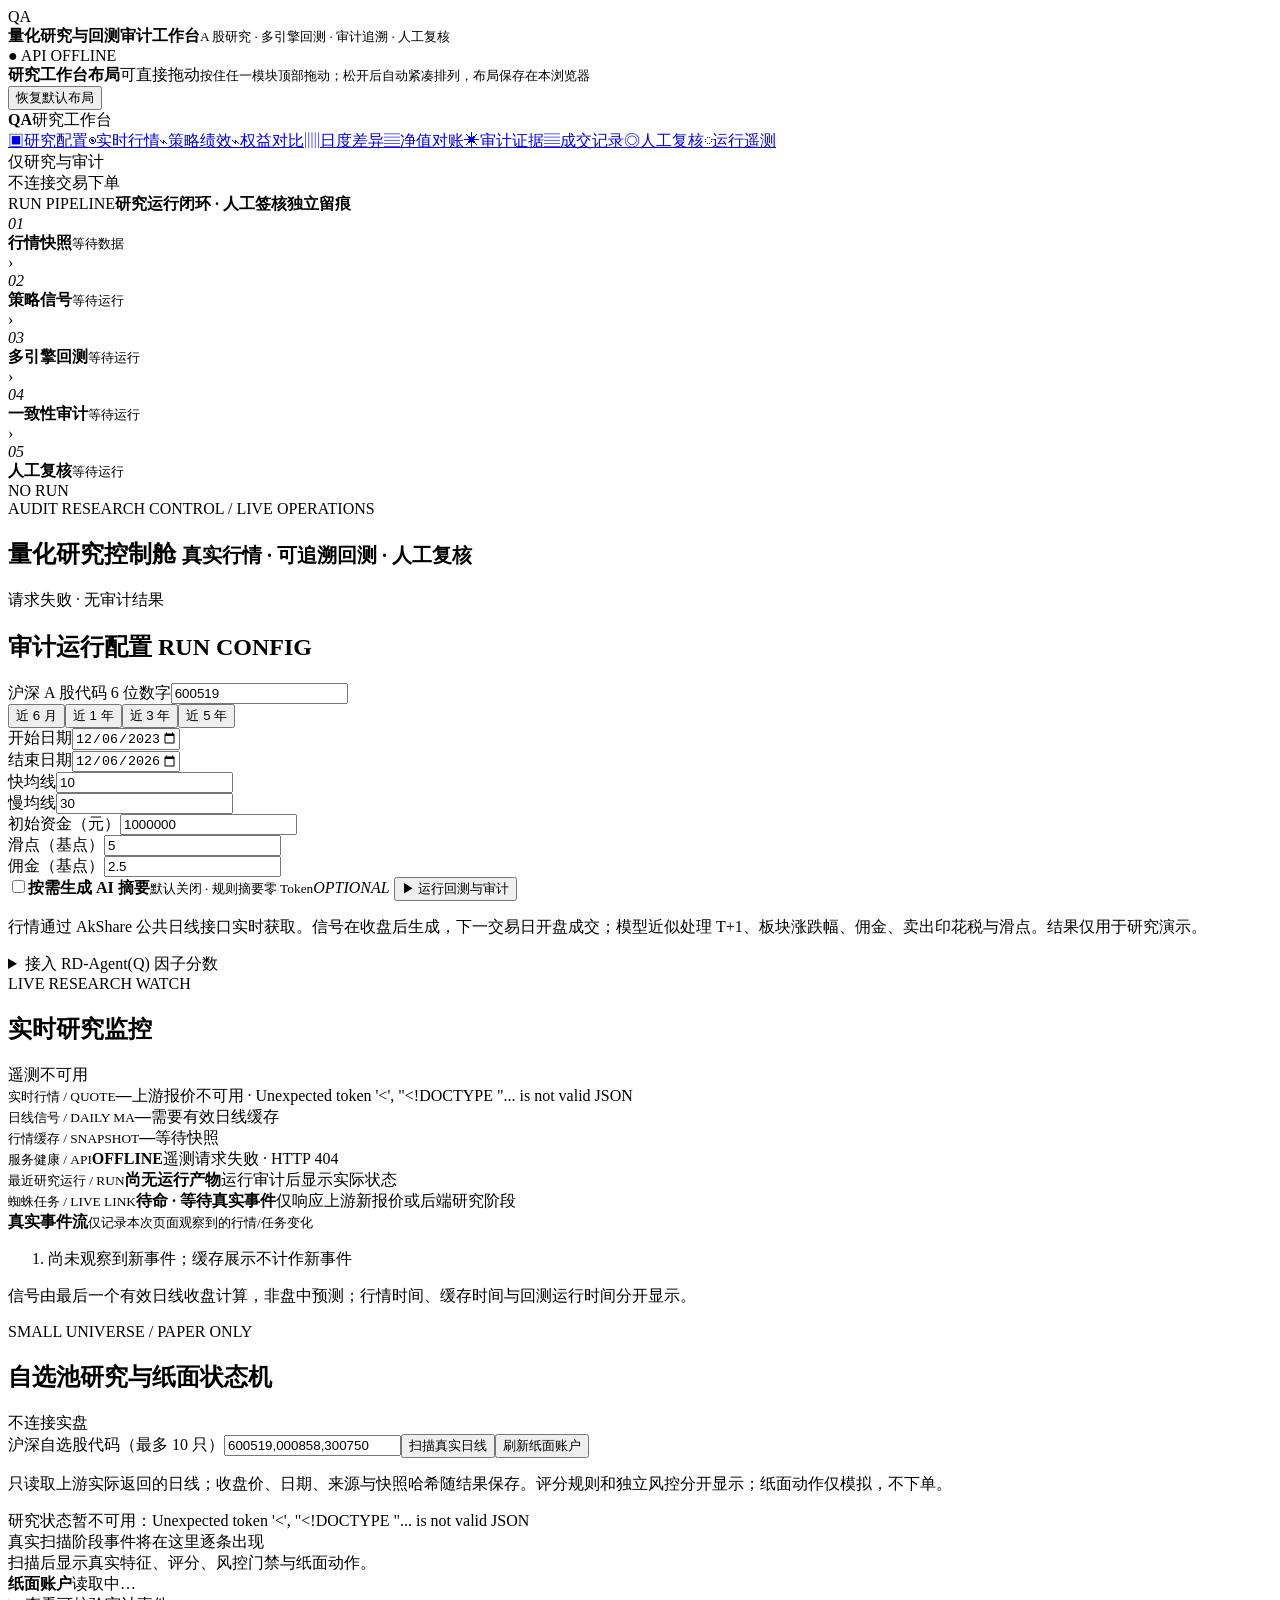
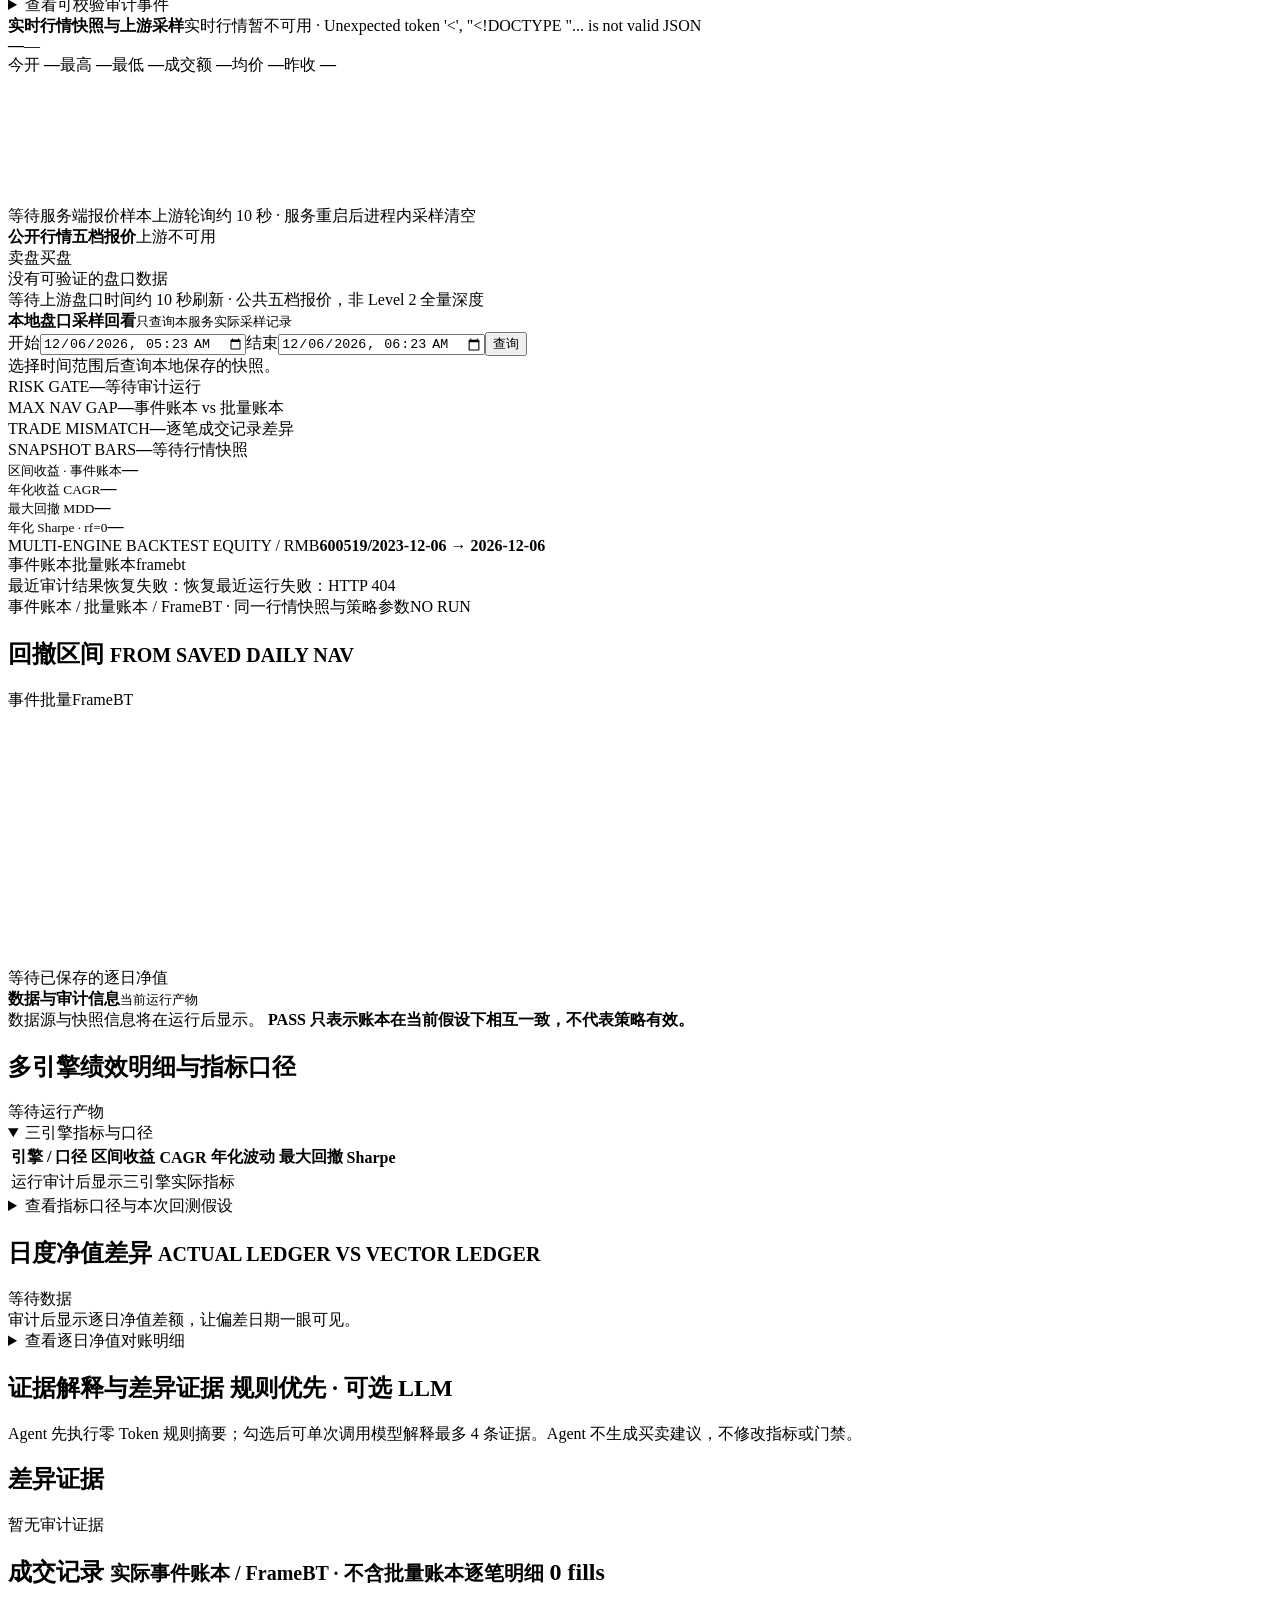
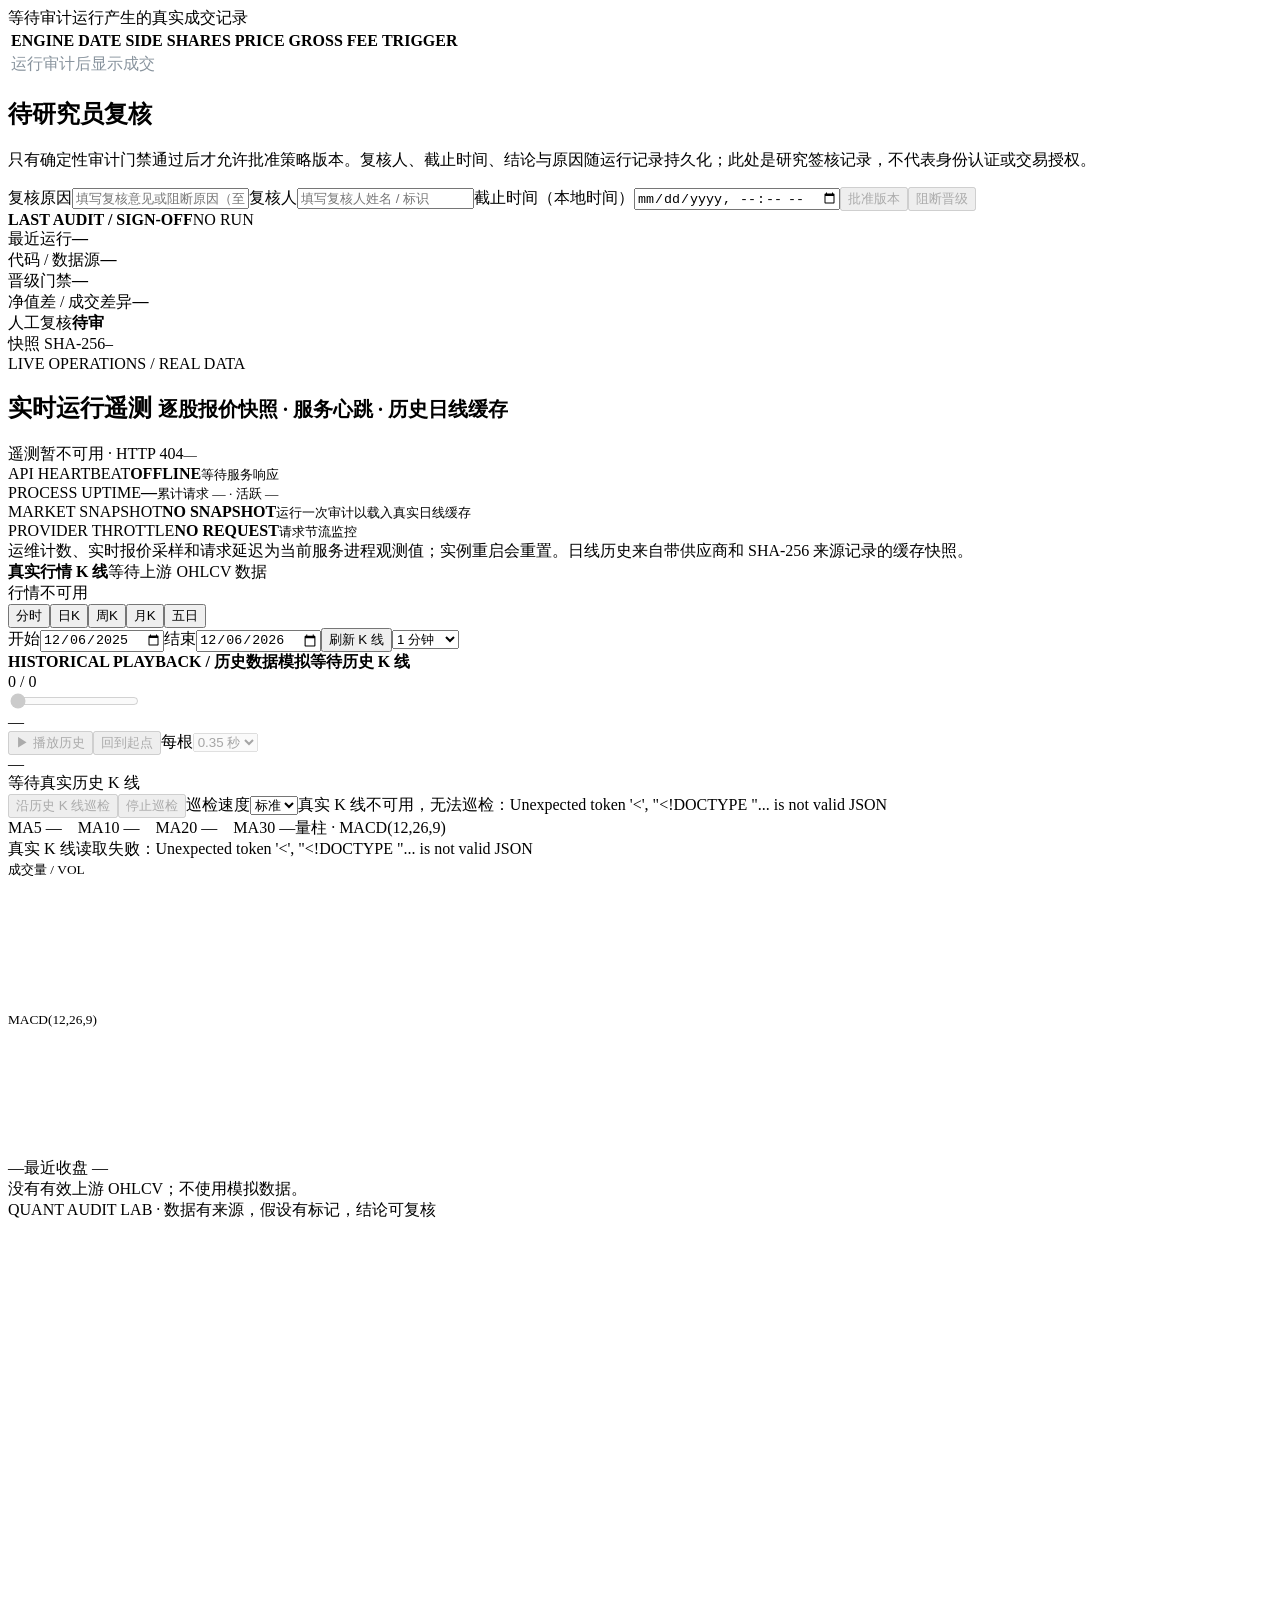
==== commit 74db86ae: "Make spider data docking event-driven" ====
--- a/app/static/index.html
+++ b/app/static/index.html
@@ -191,7 +191,7 @@
 const klineSvgNS='http://www.w3.org/2000/svg';
 function initKlineTimeline(points){const slider=$('klineTimeline'),enabled=points.length>0;slider.max=String(Math.max(0,points.length-1));slider.value='0';slider.disabled=!enabled;$('klineTimelinePlay').disabled=!enabled;$('klineTimelineReset').disabled=!enabled;$('klineTimelineSpeed').disabled=!enabled;$('klineTimelineStart').textContent=points[0]?.time||'—';$('klineTimelineEnd').textContent=points.at(-1)?.time||'—';$('klineTimelineBar').textContent=enabled?(auditKlineActive?'本次审计的真实历史日线；拖动或播放时间轴，蜘蛛逐日捕捉策略/量能/成交特征点。播放为历史模拟。':'拖动时间轴查看真实历史 OHLCV；播放会推进时间并驱动蜘蛛逐根捕捉。不会合成或改写行情。'):'等待真实历史 K 线';klineTimelineIndex=0;if(enabled)showKlineTimelinePoint(0,{moveSpider:false})}
 function queueKlineFeatureCapture(bar,duration=350){const chart=$('klineMain'),rect=chart.getBoundingClientRect(),feature=bar.capture||bar.features?.[0];if(!rect.width||!rect.height||!feature)return;const target={x:rect.left+feature.x/1000*rect.width,y:rect.top+feature.y/360*rect.height};spider.pendingKlineCapture={key:`${bar.index}:${feature.kind}`,index:bar.index,time:bar.time,feature:feature.kind,label:feature.label,value:feature.value,legIndex:bar.index%12,duration:Math.min(.22,Math.max(.09,duration*.00072)),target}}
-function showKlineTimelinePoint(index,{moveSpider=true,playback=false}={}){const points=latestKlineSpiderPoints;if(!points.length)return;const i=Math.max(0,Math.min(points.length-1,Math.round(index))),bar=points[i],feature=bar.capture||bar.features?.[0],runSummary=(bar.runEvents||[]).map(e=>`${e.label} ${e.gate||e.decision||''}`).join(' / ');klineTimelineIndex=i;$('klineTimeline').value=String(i);$('klineTimelineTime').textContent=bar.time;$('klineTimelineProgress').textContent=`${i+1} / ${points.length}`;$('klineTimelineBar').textContent=`${playback?'历史模拟中':'选中历史数据'} · ${bar.time} · O ${bar.open.toFixed(2)} / H ${bar.high.toFixed(2)} / L ${bar.low.toFixed(2)} / C ${bar.close.toFixed(2)} · V ${bar.volume.toLocaleString()} · 捕获 ${feature?.label||feature?.kind||'收盘价'}${feature?.value!=null?` ${Number(feature.value).toFixed(3)}`:''} · ${runSummary||'本日无运行级门禁/复核事件'} · ${bar.source}${bar.stale?' · 缓存/过期':''}`;markKlineCapture(bar,points.length);if(moveSpider){const chart=$('klineMain'),rect=chart.getBoundingClientRect(),target={x:rect.left+feature.x/1000*rect.width,y:rect.top+feature.y/360*rect.height};spider.liveKind='kline-replay';spider.mode='kline-replay';spider.activeKlineIndex=i;queueKlineFeatureCapture(bar);spider.liveLabel=`${bar.time} ${feature.label||feature.kind} ${Number(feature.value).toFixed(2)}`;spider.source=chart;spider.sourceAt=performance.now();spider.state='live';spider.running=!!playback;spider.holdUntil=performance.now()+5000;setSpiderHud('live',`蜘蛛捕获 ${feature.label||feature.kind} · ${i+1}/${points.length} · ${bar.time}`,`脚尖落在行情/信号/成交真实特征价位 ${feature.kind} @ ${Number(feature.value).toFixed(3)}；收盘 ${bar.close} · 策略状态 ${bar.strategy_state??'未记录'}${runSummary?` · 同一运行事件：${runSummary}`:''} · ${bar.source}${bar.stale?' · 缓存/过期':''}`,bar.time);moveSpiderToPoint(target,Math.min(500,Number($('klineTimelineSpeed').value)||350))}}
+function showKlineTimelinePoint(index,{moveSpider=true,playback=false}={}){const points=latestKlineSpiderPoints;if(!points.length)return;const i=Math.max(0,Math.min(points.length-1,Math.round(index))),bar=points[i],feature=bar.capture||bar.features?.[0],runSummary=(bar.runEvents||[]).map(e=>`${e.label} ${e.gate||e.decision||''}`).join(' / ');klineTimelineIndex=i;$('klineTimeline').value=String(i);$('klineTimelineTime').textContent=bar.time;$('klineTimelineProgress').textContent=`${i+1} / ${points.length}`;$('klineTimelineBar').textContent=`${playback?'历史模拟中':'选中历史数据'} · ${bar.time} · O ${bar.open.toFixed(2)} / H ${bar.high.toFixed(2)} / L ${bar.low.toFixed(2)} / C ${bar.close.toFixed(2)} · V ${bar.volume.toLocaleString()} · 捕获 ${feature?.label||feature?.kind||'收盘价'}${feature?.value!=null?` ${Number(feature.value).toFixed(3)}`:''} · ${runSummary||'本日无运行级门禁/复核事件'} · ${bar.source}${bar.stale?' · 缓存/过期':''}`;markKlineCapture(bar,points.length);if(moveSpider){const chart=$('klineMain'),rect=chart.getBoundingClientRect(),target={x:rect.left+feature.x/1000*rect.width,y:rect.top+feature.y/360*rect.height};spider.liveKind='kline-replay';spider.mode='kline-replay';spider.activeKlineIndex=i;queueKlineFeatureCapture(bar);spider.liveLabel=`${bar.time} ${feature.label||feature.kind} ${Number(feature.value).toFixed(2)}`;spider.source=chart;spider.sourceAt=performance.now();spider.dockRefreshRequested=true;spider.state='live';spider.running=!!playback;spider.holdUntil=performance.now()+5000;setSpiderHud('live',`蜘蛛捕获 ${feature.label||feature.kind} · ${i+1}/${points.length} · ${bar.time}`,`脚尖落在行情/信号/成交真实特征价位 ${feature.kind} @ ${Number(feature.value).toFixed(3)}；收盘 ${bar.close} · 策略状态 ${bar.strategy_state??'未记录'}${runSummary?` · 同一运行事件：${runSummary}`:''} · ${bar.source}${bar.stale?' · 缓存/过期':''}`,bar.time);moveSpiderToPoint(target,Math.min(500,Number($('klineTimelineSpeed').value)||350))}}
 function pauseKlinePlayback(status='已暂停历史模拟'){if(!klinePlayback)return;clearTimeout(klinePlayback.timer);klinePlayback=null;$('klineTimelinePlay').textContent='▶ 继续模拟';$('klineTimelineBar').textContent=`${status} · 时间轴停在 ${latestKlineSpiderPoints[klineTimelineIndex]?.time||'—'} · 数据仍为真实历史 OHLCV`;spider.running=false}
 function tickKlinePlayback(){if(!klinePlayback)return;const next=klineTimelineIndex+1;if(next>=latestKlineSpiderPoints.length){pauseKlinePlayback('历史模拟播放完成');setSpiderHud('complete','历史 K 线模拟播放完成',`${latestKlineSpiderPoints.length} 根真实 OHLCV 已按时间推进`,latestKlineSpiderPoints.at(-1)?.time);return}showKlineTimelinePoint(next,{playback:true});klinePlayback.timer=setTimeout(tickKlinePlayback,Number($('klineTimelineSpeed').value)||350)}
 function playKlinePlayback(){if(klinePlayback){pauseKlinePlayback();return}if(!latestKlineSpiderPoints.length||klineSpiderScan)return;if(klineTimelineIndex>=latestKlineSpiderPoints.length-1)klineTimelineIndex=0;klinePlayback={timer:0};$('klineTimelinePlay').textContent='Ⅱ 暂停模拟';showKlineTimelinePoint(klineTimelineIndex,{playback:true});klinePlayback.timer=setTimeout(tickKlinePlayback,Number($('klineTimelineSpeed').value)||350)}
@@ -200,7 +200,7 @@
 function setKlineSpiderStatus(text){$('klineSpiderStatus').textContent=text}
 function stopKlineSpiderScan(reason='已由用户停止'){if(!klineSpiderScan)return;const scan=klineSpiderScan;klineSpiderScan=null;clearTimeout(scan.timer);clearTimeout(spider.routeTimer);$('klineSpiderStart').disabled=!latestKlineSpiderPoints.length;$('klineSpiderStop').disabled=true;spider.running=false;spider.moving=false;spider.route=[];spider.plannedTarget=-1;spider.routeTimer=0;spider.mode='kline-replay';spider.state='stopped';spider.holdUntil=performance.now()+7000;const captured=scan.index;setKlineSpiderStatus(`${reason} · 已逐根捕获 ${captured}/${scan.points.length} 根真实 K 线`);setSpiderHud('stopped',`历史 K 线巡检已停止 · ${captured}/${scan.points.length}`,`已捕获真实 OHLCV ${captured} 根；${scan.stale?'数据来自缓存/过期快照':'按图表时间顺序扫描'}`,scan.lastTime||new Date().toISOString());if(spider.visible)ensureSpiderFrame()}
 function scheduleKlineSpiderPoint(scan){if(klineSpiderScan!==scan)return;if(scan.index>=scan.points.length){klineSpiderScan=null;$('klineSpiderStart').disabled=false;$('klineSpiderStop').disabled=true;spider.running=false;spider.moving=false;spider.state='complete';spider.holdUntil=performance.now()+8000;setKlineSpiderStatus(`巡检完成 · ${scan.points.length}/${scan.points.length} 根 · ${scan.symbol} ${scan.period}`);setSpiderHud('complete','历史 K 线逐根巡检完成',`${scan.points.length} 根真实 OHLCV · ${scan.symbol} ${scan.period} · ${scan.stale?'缓存/过期数据':'来源 '+scan.provider}`,scan.lastTime||new Date().toISOString());return}const bar=scan.points[scan.index],svg=$('klineMain'),rect=svg.getBoundingClientRect();if(!rect.width||!rect.height){stopKlineSpiderScan('K 线图不可见');return}const target={x:rect.left+bar.x/1000*rect.width,y:rect.top+bar.y/360*rect.height},n=scan.index+1;scan.lastTime=bar.time;setKlineSpiderStatus(`巡检中 ${n}/${scan.points.length} · 前往 ${bar.time} · O ${bar.open} H ${bar.high} L ${bar.low} C ${bar.close} · V ${bar.volume.toLocaleString()}`);spider.liveKind='kline-replay';spider.liveLabel=`${bar.time} C ${bar.close}`;spider.source=svg;spider.sourceAt=performance.now();spider.state='live';spider.mode='kline-replay';spider.activeKlineIndex=bar.index;spider.running=true;spider.holdUntil=performance.now()+Math.max(30000,scan.points.length*scan.step+10000);queueKlineFeatureCapture(bar,scan.step);setSpiderHud('live',`蜘蛛前往 K 线 ${n}/${scan.points.length} · ${bar.time}`,`${scan.symbol} ${scan.period} · 脚尖捕获真实 ${bar.features?.[bar.index%bar.features.length]?.kind||'OHLC'} 特征点 · O ${bar.open} / H ${bar.high} / L ${bar.low} / C ${bar.close} / V ${bar.volume.toLocaleString()} · ${scan.provider}${scan.stale?' · 缓存/过期':''}`,bar.time);moveSpiderToPoint(target,scan.step);scan.timer=setTimeout(()=>{if(klineSpiderScan!==scan)return;markKlineCapture(bar,scan.points.length);scan.index++;spider.rings=spider.rings||[];spider.rings.push({x:target.x,y:target.y,p:0});setKlineSpiderStatus(`已捕获 ${scan.index}/${scan.points.length} · ${bar.time} · C ${bar.close} · V ${bar.volume.toLocaleString()}`);setSpiderHud('live',`已捕获 K 线 ${scan.index}/${scan.points.length} · ${bar.time}`,`${scan.symbol} ${scan.period} · 脚尖已吸附 ${bar.features?.[bar.index%bar.features.length]?.kind||'OHLC'} 点 · O ${bar.open} / H ${bar.high} / L ${bar.low} / C ${bar.close} / V ${bar.volume.toLocaleString()} · 数据源 ${scan.provider}${scan.stale?' · 缓存/过期':''}`,bar.time);scan.timer=setTimeout(()=>scheduleKlineSpiderPoint(scan),80)},scan.step+35)}
-function moveSpiderToPoint(target,duration,now=performance.now()){const current=spider.visible?spiderPosition(now):{x:innerWidth*.08,y:innerHeight*.86},dx=target.x-current.x,dy=target.y-current.y,dist=Math.hypot(dx,dy),bend=Math.min(80,dist*.1);clearTimeout(spider.routeTimer);spider.routeTimer=0;spider.route=[];spider.plannedTarget=-1;spider.from=current;spider.to=target;spider.control={x:(current.x+target.x)/2-(dy/(dist||1))*bend,y:(current.y+target.y)/2+(dx/(dist||1))*bend};spider.heading=Math.atan2(dy,dx);spider.x=current.x;spider.y=current.y;spider.moveAt=now;spider.moveMs=Math.max(100,duration);spider.moving=true;spider.visible=true;spider.pulseAt=now;spider.lastTrail=0;spider.trail=[];if(spider.mode!=='kline-replay'){spider.legs=[];spider.lastStepAt=-Infinity}ensureSpiderFrame()}
+function moveSpiderToPoint(target,duration,now=performance.now()){const current=spider.visible?spiderPosition(now):{x:innerWidth*.08,y:innerHeight*.86},dx=target.x-current.x,dy=target.y-current.y,dist=Math.hypot(dx,dy),bend=Math.min(80,dist*.1);clearTimeout(spider.routeTimer);spider.routeTimer=0;spider.route=[];spider.plannedTarget=-1;spider.from=current;spider.to=target;spider.control={x:(current.x+target.x)/2-(dy/(dist||1))*bend,y:(current.y+target.y)/2+(dx/(dist||1))*bend};spider.heading=Math.atan2(dy,dx);spider.x=current.x;spider.y=current.y;spider.moveAt=now;spider.moveMs=Math.max(100,duration);spider.flight=dist>=Math.max(260,Math.min(innerWidth,innerHeight)*.4);spider.flightUntil=spider.flight?now+spider.moveMs:0;spider.moving=true;spider.visible=true;spider.pulseAt=now;spider.lastTrail=0;spider.trail=[];if(spider.mode!=='kline-replay'){spider.legs=[];spider.lastStepAt=-Infinity}ensureSpiderFrame()}
 function startKlineSpiderScan(){if(klineSpiderScan||!latestKlineSpiderPoints.length)return;if(klinePlayback)pauseKlinePlayback('启动逐根巡检，历史模拟已暂停');const points=latestKlineSpiderPoints.slice();if(points.some(b=>![b.x,b.y,b.open,b.high,b.low,b.close].every(Number.isFinite))){setKlineSpiderStatus('真实 K 线数据字段不完整，无法巡检');return}const data=points[0],scan={points,index:0,step:Number($('klineSpiderSpeed').value)||320,symbol:$('symbol').value.trim(),period:document.querySelector('.kline-periods button.active')?.dataset.period||'1d',provider:data.source,stale:points.some(b=>b.stale),lastTime:'',timer:0};klineSpiderScan=scan;$('klineSpiderStart').disabled=true;$('klineSpiderStop').disabled=false;setKlineSpiderStatus(`开始按图表时间顺序扫描 ${points.length} 根真实 K 线…`);const chart=$('klineMain'),rect=chart.getBoundingClientRect();if(rect.top<0||rect.bottom>innerHeight){chart.scrollIntoView({behavior:'smooth',block:'center'});scan.timer=setTimeout(()=>scheduleKlineSpiderPoint(scan),500)}else scheduleKlineSpiderPoint(scan)}
  $('klineSpiderStart').addEventListener('click',startKlineSpiderScan);$('klineSpiderStop').addEventListener('click',()=>stopKlineSpiderScan());$('klineTimeline').addEventListener('input',e=>{if(klinePlayback)pauseKlinePlayback('拖动时间轴，模拟已暂停');showKlineTimelinePoint(Number(e.target.value),{moveSpider:true})});$('klineTimelinePlay').addEventListener('click',playKlinePlayback);$('klineTimelineReset').addEventListener('click',resetKlinePlayback);
 function maValue(values,n){return values.length<n?'不足':(values.slice(-n).reduce((a,v)=>a+v,0)/n).toFixed(2)}
@@ -256,7 +256,7 @@
 function spiderPosition(now){if(!spider.moving)return{x:spider.to.x,y:spider.to.y};const t=Math.max(0,Math.min(1,(now-spider.moveAt)/spider.moveMs)),e=t*t*(3-2*t),a=spider.from,b=spider.to,c=spider.control,u=1-e;spider.x=u*u*a.x+2*u*e*c.x+e*e*b.x;spider.y=u*u*a.y+2*u*e*c.y+e*e*b.y;if(t>=1)spider.moving=false;return{x:spider.x,y:spider.y}}
 function moveSpiderTo(index,now=performance.now()){const target=spiderTarget(index),current=spider.visible?spiderPosition(now):{x:innerWidth*.07,y:innerHeight*.13},dx=target.x-current.x,dy=target.y-current.y,dist=Math.hypot(dx,dy),bend=((typeof index==='number'?index:++spider.routeCursor)%2?1:-1)*Math.min(115,dist*.18);spider.from=current;spider.to=target;spider.control={x:(current.x+target.x)/2-(dy/(dist||1))*bend,y:(current.y+target.y)/2+(dx/(dist||1))*bend};spider.heading=Math.atan2(dy,dx);spider.x=current.x;spider.y=current.y;spider.moveAt=now;spider.moveMs=spider.mode==='research'?Math.max(260,Math.min(850,dist*.8)):Math.max(1250,Math.min(4400,dist*2.35));spider.flight=dist>=Math.max(260,Math.min(innerWidth,innerHeight)*.4);spider.flightUntil=spider.flight?now+spider.moveMs:0;spider.moving=true;spider.visible=true;spider.pulseAt=now;spider.lastTrail=0;spider.trail=[];spider.legs=[];spider.lastStepAt=-Infinity;if(spider.flight){spider.calloutTitle='飞行 · 转场中';spider.calloutDetail=`${spider.liveLabel||spider.stage||'事件巡检'} · 跨区移动，落地后继续捕获真实事件`}ensureSpiderFrame()}
 function queueSpiderTo(index){const last=spider.route.length?spider.route.at(-1):spider.plannedTarget;if(last!==index){spider.route.push(index);spider.plannedTarget=index}if(!spider.running)spider.holdUntil=Math.max(spider.holdUntil,performance.now()+spider.route.length*1800+spider.moveMs+9500);if(!spider.moving&&!spider.routeTimer)advanceSpiderRoute()}
-function advanceSpiderRoute(){if(spider.route.length){const next=spider.route.shift();moveSpiderTo(next);spider.routeTimer=setTimeout(()=>{spider.routeTimer=0;advanceSpiderRoute()},spider.moveMs+120);return}spider.plannedTarget=-1;if(spider.mode==='live'&&spider.visible&&performance.now()<spider.holdUntil){spider.routeTimer=setTimeout(()=>{spider.routeTimer=0;if(spider.mode!=='live'||performance.now()>=spider.holdUntil)return;spider.patrolIndex=(spider.patrolIndex+1)%spiderWaypoints.length;queueSpiderTo(12+spider.patrolIndex)},450)}else if(spider.mode==='audit-replay'&&spider.visible){spider.running=false;spider.state='complete';spider.holdUntil=performance.now()+6500;setSpiderHud('complete','历史运行产物巡检完成',`RUN ${activeRunId?.slice(0,8).toUpperCase()||'—'} · 巡检已渲染的行情、回测、对账、证据与复核数据；非实时抓取`,new Date().toISOString())}}
+function advanceSpiderRoute(){if(spider.route.length){const next=spider.route.shift();moveSpiderTo(next);spider.routeTimer=setTimeout(()=>{spider.routeTimer=0;advanceSpiderRoute()},spider.moveMs+1300);return}spider.plannedTarget=-1;/* Live mode holds at the real source row until the next source event. */if(spider.mode==='audit-replay'&&spider.visible){spider.running=false;spider.state='complete';spider.holdUntil=performance.now()+6500;setSpiderHud('complete','历史运行产物巡检完成',`RUN ${activeRunId?.slice(0,8).toUpperCase()||'—'} · 巡检已渲染的行情、回测、对账、证据与复核数据；非实时抓取`,new Date().toISOString())}}
 function ensureSpiderFrame(){spiderCanvas.style.display='block';if(!spider.raf)spider.raf=requestAnimationFrame(drawSpiderFrame)}
 function resizeSpiderCanvas(){const oldW=spider.viewW||innerWidth,oldH=spider.viewH||innerHeight;if(spider.visible){const p=spiderPosition(performance.now());spider.x=p.x*innerWidth/oldW;spider.y=p.y*innerHeight/oldH;for(const k of ['from','to','control']){spider[k].x*=innerWidth/oldW;spider[k].y*=innerHeight/oldH}}spider.viewW=innerWidth;spider.viewH=innerHeight;const dpr=Math.min(devicePixelRatio||1,2);spiderCanvas.width=Math.round(innerWidth*dpr);spiderCanvas.height=Math.round(innerHeight*dpr);spiderCanvas.style.width=`${innerWidth}px`;spiderCanvas.style.height=`${innerHeight}px`;spiderCtx.setTransform(dpr,0,0,dpr,0,0);if(spider.visible)ensureSpiderFrame()}
 window.addEventListener('resize',resizeSpiderCanvas,{passive:true});resizeSpiderCanvas();
@@ -271,65 +271,137 @@
 // fixed-angle articulated legs, offset body anchors, a blue capsule hub, and a
 // global largest-deviation-first step scheduler. Movement remains tied to real
 // quote/audit events and roams the full viewport; no synthetic scrape counter.
-const SPIDER_LEG_CFG=[{a:150,L:150,s:1},{a:118,L:132,s:-1},{a:86,L:168,s:1},{a:58,L:140,s:-1},{a:30,L:178,s:1},{a:6,L:122,s:-1},{a:-22,L:158,s:1},{a:-54,L:136,s:-1},{a:-86,L:172,s:1},{a:-118,L:128,s:-1},{a:-150,L:150,s:1},{a:178,L:118,s:-1}];
+// Exact WorkBuddy spider shape: 12 rays, 3 spring-driven joints per leg,
+// the source palette, capsule body, and its distinct green flight core.
+const SPIDER_LEGS=12,SPIDER_SEGMENTS=3,SPIDER_BASE_R=62;
+const SPIDER_RF=[1.30,1.06,.86,1.20,.80,1.24,.92,.76,1.14,1,.84,1.28];
+const SPIDER_AO=[-14,8,-10,17,-5,11,-18,4,-9,15,-6,10];
+const SPIDER_B1=[.19,-.15,.23,-.20,.13,.21,-.17,.25,-.22,.16,-.13,.20];
+const SPIDER_B2=[-.26,.31,-.28,.22,.33,-.30,.24,-.34,.32,-.21,.35,-.27];
+const SPIDER_DIM=[1,.86,.96,.62,.94,.76,.92,.58,1,.84,.74,.90];
 let latestSpiderPoints=[];
-function spiderScale(){return Math.min(1.35,Math.max(.78,innerHeight/600))}
-function spiderIdealFoot(cfg,hub,scale){const angle=cfg.a*Math.PI/180,L=cfg.L*scale,dx=Math.cos(angle)*L,dy=-Math.sin(angle)*L*.92,pad=18,limX=dx>0?innerWidth-pad-hub.x:hub.x-pad,limY=dy>0?innerHeight-pad-hub.y:hub.y-pad,kx=Math.abs(dx)>1e-3?limX/Math.abs(dx):9,ky=Math.abs(dy)>1e-3?limY/Math.abs(dy):9,k=Math.max(.28,Math.min(1,kx,ky));return{x:hub.x+dx*k,y:hub.y+dy*k}}
-function spiderDataPoint(x,y,radius){const isKline=spider.liveKind==='kline'||spider.liveKind==='kline-replay',svg=$(isKline?'klineMain':'chart');if(!svg||svg.style.display==='none')return null;const rect=svg.getBoundingClientRect();if(!rect.width||!rect.height)return null;let best=null,bestD=radius*radius;for(const q of(isKline?latestKlineSpiderPoints:latestSpiderPoints)){if(isKline&&spider.mode==='kline-replay'&&Number.isFinite(spider.activeKlineIndex)&&Math.abs(q.index-spider.activeKlineIndex)>Math.max(3,Math.ceil(radius*1000/rect.width)))continue;const points=isKline?(q.features||[{kind:'C',x:q.x,y:q.y}]):[{kind:'C',x:q.x,y:q.y}];for(const feature of points){const p={x:rect.left+feature.x/(isKline?1000:900)*rect.width,y:rect.top+feature.y/(isKline?360:290)*rect.height,feature:feature.kind||'C',barIndex:q.index,time:q.time},dx=p.x-x,dy=p.y-y,d=dx*dx+dy*dy;if(d<bestD){best=p;bestD=d}}}return best}
-function spiderLegChain(hub,foot,leg,scale,heading){
- const dx=foot.x-hub.x,dy=foot.y-hub.y,d=Math.hypot(dx,dy)||1,ux=dx/d,uy=dy/d,px=-uy,py=ux;
- const side=leg.cfg.s, bend=Math.min(54*scale,d*.23)*(side||1), forward=heading||0;
- const ax=Math.cos(forward),ay=Math.sin(forward),baseX=hub.x+ax*9*scale,baseY=hub.y+ay*9*scale;
- return[{x:baseX,y:baseY},
-  {x:hub.x+ux*d*.34+px*bend*.54+ax*3*scale,y:hub.y+uy*d*.34+py*bend*.54+ay*3*scale},
-  {x:hub.x+ux*d*.70-px*bend*.32-ax*2*scale,y:hub.y+uy*d*.70-py*bend*.32-ay*2*scale},
-  foot]
+const spiderNoise=x=>{const v=Math.sin(x*127.1)*43758.5453;return v-Math.floor(v)};
+const spiderMix=(a,b,k)=>a.map((v,i)=>v+(b[i]-v)*k);
+function spiderRgb(c,a=1){return `rgba(${c[0]|0},${c[1]|0},${c[2]|0},${a})`}
+function spiderAngleLerp(a,b,k){let d=b-a;while(d>Math.PI)d-=Math.PI*2;while(d<-Math.PI)d+=Math.PI*2;return a+d*k}
+function spiderDataPoint(x,y,radius){const isKline=spider.liveKind==='kline'||spider.liveKind==='kline-replay',svg=$(isKline?'klineMain':'chart');if(!svg||svg.style.display==='none')return null;const rect=svg.getBoundingClientRect();if(!rect.width||!rect.height)return null;let best=null,bestD=radius*radius;for(const q of(isKline?latestKlineSpiderPoints:latestSpiderPoints)){const points=isKline?(q.features||[{kind:'C',x:q.x,y:q.y}]):[{kind:'C',x:q.x,y:q.y}];for(const feature of points){const hit={x:rect.left+feature.x/(isKline?1000:900)*rect.width,y:rect.top+feature.y/(isKline?360:290)*rect.height,feature:feature.kind||'C',barIndex:q.index,time:q.time},dx=hit.x-x,dy=hit.y-y,d=dx*dx+dy*dy;if(d<bestD){best=hit;bestD=d}}}return best}
+function spiderDockRows(){
+ const candidates=[],push=(el,kind)=>{if(!el||!el.isConnected)return;const r=el.getBoundingClientRect(),text=(el.innerText||el.textContent||'').replace(/\s+/g,' ').trim();if(!text||/^(—|-|等待|暂无)/.test(text)||r.width<24||r.height<7||r.bottom<0||r.top>innerHeight||r.right<0||r.left>innerWidth)return;candidates.push({el,kind,text,x0:r.left+2,x1:r.right-2,y:r.top+r.height/2,width:r.width,height:r.height})};
+ if(spider.mode==='research'||spider.mode==='audit'||spider.mode==='audit-replay'){
+  document.querySelectorAll('#researchEventTrack .research-event header b,#researchEventTrack .research-event p,#researchEventTrack .research-event .research-event-proof').forEach(el=>push(el,'audit'));
+  ['#runId','#opsRunStatus','#opsRunSource','#opsRunGate','#opsRunGap','#gate','#gap'].forEach(sel=>push(document.querySelector(sel),'audit'));
+ }
+ if(spider.liveKind==='quote'||spider.mode==='live'){
+  ['#quotePrice','#quoteChange','#quoteOpen','#quoteHigh','#quoteLow','#quoteAmount','#quoteAverage','#quotePrev'].forEach(sel=>push($(sel),'quote'));
+  document.querySelectorAll('.quote-stats > span,.order-book > div').forEach(el=>push(el,'quote'));
+ }
+ if(spider.liveKind==='kline'||spider.mode==='kline-replay'){
+  const svg=$('klineMain'),r=svg?.getBoundingClientRect();
+  if(svg&&r?.width&&r.height){
+   const bars=latestKlineSpiderPoints.slice(-6);
+   for(const bar of bars){for(const feature of (bar.features||[{kind:'CLOSE',x:bar.x,y:bar.y,value:bar.close,label:'收盘'}])){
+    const x=r.left+feature.x/1000*r.width,y=r.top+feature.y/360*r.height,caption=`${bar.time||'K线'} · ${feature.label||feature.kind||'OHLCV'} · ${feature.value??bar.close??''}`;
+    candidates.push({kind:'kline',text:caption,x0:x-22,x1:x+22,y,width:44,height:8,point:{x,y},bar,feature})
+   }}
+  }
+ }
+ return candidates.filter(c=>{const d=Math.hypot((c.x0+c.x1)/2-spider.x,c.y-spider.y);return d>=0&&d<150}).sort((a,b)=>Math.hypot((a.x0+a.x1)/2-spider.x,a.y-spider.y)-Math.hypot((b.x0+b.x1)/2-spider.x,b.y-spider.y))
+}
+function spiderDockPosition(d,now){const elapsed=(now-d.startedAt)/1000,g=Math.max(0,Math.min(1,(elapsed-.05)/.42)),ease=1-Math.pow(1-g,3),width=d.fullWidth*ease;return{x:Math.min(d.x1,d.x0+width),y:d.y,width,progress:ease,alpha:elapsed<1.12?1:Math.max(0,1-(elapsed-1.12)/.30)}}
+function updateSpiderDocks(hub,now,flying){
+ spider.docks=spider.docks||[];
+ if(flying||spider.moving){if(spider.docks.length){for(const d of spider.docks)d.releasingAt=now}return}
+ spider.docks=spider.docks.filter(d=>now<(d.releasingAt||d.expiresAt)&&(!d.el||d.el.isConnected));
+ if(spider.dockRefreshRequested||(!spider.docks.length&&now-(spider.dockScanAt||0)>420)){
+  spider.dockRefreshRequested=false;spider.dockScanAt=now;
+  const rows=spiderDockRows(),usedLegs=new Set(spider.docks.map(d=>d.legIndex)),usedRows=new Set(spider.docks.map(d=>d.text));
+  const capture=spider.pendingKlineCapture;
+  if(capture&&capture.key!==spider.lastWbCaptureKey){
+   const p=capture.target,legIndex=capture.legIndex%SPIDER_LEGS;
+   if(p&&Number.isFinite(p.x)&&Number.isFinite(p.y)&&!usedLegs.has(legIndex)){
+    const text=`${capture.time||'K线'} · ${capture.label||capture.feature} · ${capture.value??''}`;
+    spider.docks.push({legIndex,row:null,el:null,text,kind:'kline',x0:p.x-23,x1:p.x+23,y:p.y,fullWidth:44,value:String(capture.value??capture.label??capture.feature??''),color:[110,231,240],startedAt:now,expiresAt:now+1450,phase:spiderNoise(legIndex+now*.001),point:p});
+    usedLegs.add(legIndex);usedRows.add(text);
+   }
+  }
+  for(const row of rows){if(spider.docks.length>=3)break;if(usedRows.has(row.text))continue;
+   const targetAngle=Math.atan2(row.y-hub.y,(row.x0+row.x1)/2-hub.x);let legIndex=-1,best=Math.PI;
+   for(let i=0;i<SPIDER_LEGS;i++){if(usedLegs.has(i))continue;const base=-Math.PI/2+i*Math.PI*2/SPIDER_LEGS+SPIDER_AO[i]*Math.PI/180,diff=Math.abs(Math.atan2(Math.sin(base-targetAngle),Math.cos(base-targetAngle)));if(diff<best){best=diff;legIndex=i}}
+   if(legIndex<0)break;
+   const valueMatch=row.text.match(/[-+]?\d[\d,.]*(?:%|元|万|亿)?/),value=valueMatch?.[0]||row.text.slice(0,12),valueNum=valueMatch?parseFloat(valueMatch[0].replace(/[,，]/g,'')):NaN;
+   const weight=Number.isFinite(valueNum)?Math.max(.1,Math.min(1,Math.log10(Math.abs(valueNum)+1)/5)):.58;
+   const color=/最低|low|min|回撤|风险/i.test(row.text)?[110,231,240]:/最高|high|max|收益|成交/i.test(row.text)?[255,92,110]:(spider.docks.length%2?[255,92,110]:[110,231,240]);
+   const fullWidth=Math.max(12,Math.min(76,(row.x1-row.x0)*.34*(.36+.64*weight)));
+   spider.docks.push({legIndex,row,el:row.el||null,text:row.text,kind:row.kind,x0:row.x0,x1:row.x1,y:row.y,fullWidth,value,color,startedAt:now,expiresAt:now+1450,phase:spiderNoise(legIndex+now*.001)});
+   usedLegs.add(legIndex);usedRows.add(row.text);
+  }
+ }
+ for(const d of spider.docks){if(d.el?.isConnected){const r=d.el.getBoundingClientRect();if(r.width&&r.height){d.x0=r.left+2;d.x1=r.right-2;d.y=r.top+r.height/2}}}
+}
+function drawSpiderDataInteractions(ctx,hub,now){
+ const docks=spider.docks||[];
+ for(const d of docks){const g=spiderDockPosition(d,now),alpha=g.alpha*g.progress;if(alpha<.02)continue;const h=d.kind==='kline'?3.2:4.2,x=d.x0,y=d.y;
+  ctx.save();ctx.globalAlpha=alpha;ctx.fillStyle='rgba(3,5,10,.42)';ctx.fillRect(x-.5,y-h/2-.5,g.width+1,h+1);ctx.shadowColor=spiderRgb(d.color,.75);ctx.shadowBlur=9;ctx.fillStyle=spiderRgb(d.color,.46);ctx.fillRect(x,y-h/2,g.width,h);ctx.shadowBlur=0;ctx.fillStyle=spiderRgb([255,255,255],.74);ctx.fillRect(x,y-h/2,g.width,1);const sweep=(now*.06+d.phase*30)%Math.max(10,g.width),grad=ctx.createLinearGradient(x+sweep-10,0,x+sweep+8,0);grad.addColorStop(0,'rgba(255,255,255,0)');grad.addColorStop(.7,spiderRgb([255,255,255],.45));grad.addColorStop(1,'rgba(255,255,255,0)');ctx.fillStyle=grad;ctx.fillRect(x+sweep-10,y-h/2,18,h);
+  ctx.strokeStyle=spiderRgb(d.color,.68);ctx.lineWidth=1;ctx.beginPath();ctx.moveTo(x-4,y-4);ctx.lineTo(x-4,y+4);ctx.moveTo(x-4,y-4);ctx.lineTo(x,y-4);ctx.moveTo(x-4,y+4);ctx.lineTo(x,y+4);ctx.stroke();
+  const tag=d.value;if(tag){ctx.font='600 9px ui-monospace,Consolas,monospace';const tw=ctx.measureText(tag).width,bx=Math.max(4,Math.min(innerWidth-tw-10,x+g.width+6)),by=Math.max(10,Math.min(innerHeight-8,y+3));ctx.fillStyle='rgba(6,10,18,.92)';ctx.fillRect(bx-3,by-10,tw+6,13);ctx.fillStyle=spiderRgb(d.color,.96);ctx.fillText(tag,bx,by)}
+  const pts=[hub,...Array.from({length:SPIDER_SEGMENTS},(_,l)=>spider.wbNodes[d.legIndex*SPIDER_SEGMENTS+l])],lens=[];let total=0;for(let i=1;i<pts.length;i++){const len=Math.hypot(pts[i].x-pts[i-1].x,pts[i].y-pts[i-1].y);lens.push(len);total+=len}
+  for(let q=0;q<2;q++){let u=(now/1000*.82+d.phase+q*.5)%1,dist=u*total,j=0;while(j<lens.length-1&&dist>lens[j]){dist-=lens[j];j++}const k=lens[j]?dist/lens[j]:0,px=pts[j].x+(pts[j+1].x-pts[j].x)*k,py=pts[j].y+(pts[j+1].y-pts[j].y)*k,pulse=Math.sin(Math.PI*u);ctx.shadowColor=spiderRgb(d.color,.9*pulse);ctx.shadowBlur=7;ctx.fillStyle=spiderRgb([255,255,255],.6+.4*pulse);ctx.beginPath();ctx.arc(px,py,1.7,0,Math.PI*2);ctx.fill()}
+  const tip=pts[pts.length-1];ctx.strokeStyle=spiderRgb(d.color,.5);ctx.lineWidth=1;ctx.beginPath();ctx.arc(tip.x,tip.y,5+Math.sin(now/100)*1.2,0,Math.PI*2);ctx.stroke();ctx.restore()
+ }
 }
 function drawArticulatedSpider(ctx,p,heading,dt,now,palette){
- const {cyan,pink,violet}=palette,scale=spiderScale(),flying=spider.flight&&now<spider.flightUntil;
- const flightU=flying?Math.max(0,Math.min(1,(now-spider.moveAt)/(spider.moveMs||1))):0;
- const lift=flying?Math.sin(Math.PI*flightU)*Math.min(34,innerHeight*.045):0;
- const hub={x:p.x,y:p.y-lift};let legs=spider.legs;
- spider.rings=spider.rings||[];spider.parts=spider.parts||[];
- if(legs.length!==12){spider.legs=SPIDER_LEG_CFG.map((cfg,i)=>{const foot=spiderIdealFoot(cfg,hub,scale);return{cfg,planted:foot,from:foot,to:foot,foot,stepping:false,tp:0,dur:.24,cool:i*.04,onData:false,capture:null,lastCaptureKey:''}});legs=spider.legs}
- if(flying){legs.forEach((leg,i)=>{const a=heading+Math.PI+((i/legs.length)*2-1)*.72,reach=(25+(i%4)*7)*scale,foot={x:hub.x+Math.cos(a)*reach,y:hub.y+Math.sin(a)*reach*.72};leg.planted={...foot};leg.from={...foot};leg.to={...foot};leg.foot={...foot};leg.stepping=false;leg.onData=false;leg.capture=null})}
- if(!flying&&spider.flightWasActive){spider.legs=[];legs=[];spider.flightWasActive=false;spider.flightLift=0;spider.flight=false;spider.calloutTitle='已落地 · 继续巡检';spider.calloutDetail=`${spider.liveLabel||spider.stage||'真实事件'} · 已抵达目标位置`}
- if(flying){spider.flightLift=lift;spider.flightWasActive=true}
- const pending=spider.pendingKlineCapture;
- if(!flying&&spider.mode==='kline-replay'&&pending&&legs.length===12){const leg=legs[pending.legIndex];if(leg&&!leg.stepping&&leg.lastCaptureKey!==pending.key){leg.from={...leg.planted};leg.to={...pending.target};leg.onData=true;leg.capture={feature:pending.feature,index:pending.index,time:pending.time};leg.lastCaptureKey=pending.key;leg.dur=pending.duration||.22;leg.tp=0;leg.stepping=true;leg.cool=.04;spider.lastStepAt=now;spider.pendingKlineCapture=null}}
- if(!flying){
-  const stepping=legs.reduce((n,l)=>n+(l.stepping?1:0),0),candidates=[];
-  for(const leg of legs){if(leg.cool>0){leg.cool=Math.max(0,leg.cool-dt);continue}if(leg.stepping)continue;const ideal=spiderIdealFoot(leg.cfg,hub,scale),L=leg.cfg.L*scale,err=Math.hypot(ideal.x-leg.planted.x,ideal.y-leg.planted.y);if(err>L*.38)candidates.push({leg,ideal,L,err})}
-  candidates.sort((a,b)=>b.err-a.err);
-  if(candidates.length&&stepping<3&&now-(spider.lastStepAt||0)>90){const q=candidates.find((x)=>!legs.some((l,j)=>l.stepping&&((legs.indexOf(x.leg)-j+12)%12<2||(j-legs.indexOf(x.leg)+12)%12<2)))||candidates[0],snap=spiderDataPoint(q.ideal.x,q.ideal.y,q.L*.48);q.leg.from={...q.leg.planted};q.leg.to=snap?{x:snap.x,y:snap.y}:q.ideal;q.leg.onData=!!snap;q.leg.capture=snap?{feature:snap.feature,index:snap.barIndex,time:snap.time}:null;q.leg.dur=q.err>q.L*1.2?.18:.25;q.leg.tp=0;q.leg.stepping=true;q.leg.cool=.22+(legs.indexOf(q.leg)%3)*.07;spider.lastStepAt=now}
-  for(const leg of legs){if(leg.stepping){leg.tp=Math.min(1,leg.tp+dt/leg.dur);const u=leg.tp,e=u*u*(3-2*u),stepLift=Math.sin(Math.PI*u)*14*scale;leg.foot={x:leg.from.x+(leg.to.x-leg.from.x)*e,y:leg.from.y+(leg.to.y-leg.from.y)*e-stepLift};if(u>=1){leg.stepping=false;leg.planted={...leg.to};if(leg.onData){if(spider.rings.length>24)spider.rings.shift();spider.rings.push({x:leg.to.x,y:leg.to.y,p:0})}}}else leg.foot={...leg.planted}}
- }
- for(let i=spider.rings.length-1;i>=0;i--){spider.rings[i].p+=dt/.7;if(spider.rings[i].p>=1)spider.rings.splice(i,1)}
- for(const r of spider.rings){ctx.strokeStyle=`rgba(255,90,160,${(1-r.p)*.8})`;ctx.lineWidth=1.4;ctx.beginPath();ctx.arc(r.x,r.y,4+r.p*18,0,Math.PI*2);ctx.stroke()}
- const legColors=[cyan,pink,violet],stride=(now-spider.moveAt)/(spider.moveMs||1);
- for(let i=0;i<legs.length;i++){const leg=legs[i],pts=spiderLegChain(hub,leg.foot,leg,scale,heading),col=legColors[i%3],alpha=leg.stepping?.9:.98;
-  ctx.lineCap='round';ctx.lineJoin='round';ctx.strokeStyle=col;ctx.globalAlpha=.16*alpha;ctx.lineWidth=5.1*scale;ctx.shadowColor=col;ctx.shadowBlur=10*scale;ctx.beginPath();ctx.moveTo(pts[0].x,pts[0].y);for(let j=1;j<pts.length;j++)ctx.lineTo(pts[j].x,pts[j].y);ctx.stroke();
-  ctx.globalAlpha=.82*alpha;ctx.lineWidth=1.35*scale;ctx.shadowBlur=4*scale;ctx.beginPath();ctx.moveTo(pts[0].x,pts[0].y);for(let j=1;j<pts.length;j++)ctx.lineTo(pts[j].x,pts[j].y);ctx.stroke();
-  for(let j=1;j<pts.length-1;j++){ctx.globalAlpha=.96;ctx.fillStyle=pink;ctx.shadowColor=pink;ctx.shadowBlur=7*scale;ctx.beginPath();ctx.arc(pts[j].x,pts[j].y,2.5*scale,0,Math.PI*2);ctx.fill()}
-  const f=leg.foot;ctx.globalAlpha=1;ctx.fillStyle=leg.onData?cyan:pink;ctx.shadowColor=leg.onData?cyan:pink;ctx.shadowBlur=leg.stepping?3:10;ctx.beginPath();ctx.arc(f.x,f.y,leg.stepping?2.1*scale:3.5*scale,0,Math.PI*2);ctx.fill();ctx.fillStyle='#fff1f7';ctx.shadowBlur=0;ctx.beginPath();ctx.arc(f.x,f.y,1.2*scale,0,Math.PI*2);ctx.fill();
-  if(leg.capture&&spider.mode==='kline-replay'&&!leg.stepping){ctx.font=`600 ${8*scale}px ui-monospace,monospace`;ctx.fillStyle='#8cf4e4';ctx.fillText(leg.capture.feature,f.x+5*scale,f.y-5*scale)}
- }
- // Match WorkBuddy's brief flight web bloom: it appears only during an actual
- // event-driven flight, then disappears before landing; no persistent filaments.
- if(flying){const phase=((now-spider.moveAt)%780)/780,burst=phase<.34?Math.sin(Math.PI*phase/.34):0;if(burst>.04){ctx.save();ctx.globalAlpha=burst*.25;ctx.strokeStyle='#ff5b9e';ctx.lineWidth=.8;for(const step of [1,3,6]){ctx.beginPath();for(let i=0;i<legs.length;i++){const a=legs[i].foot,b=legs[(i+step)%legs.length].foot;ctx.moveTo(a.x,a.y);ctx.lineTo(b.x,b.y)}ctx.stroke()}ctx.restore()}}
- // Flight is a visibly different state: compact limbs and the green luminous core from WorkBuddy.
- ctx.save();ctx.translate(hub.x,hub.y);ctx.rotate(heading+(flying?0:Math.sin(now/700)*.025));
- if(flying){const L=(58+16*Math.min(1,Math.hypot(spider.to.x-spider.from.x,spider.to.y-spider.from.y)/700))*scale,w=19*scale,g=ctx.createLinearGradient(-L*.55,0,L*.55,0);g.addColorStop(0,'rgba(24,112,183,0)');g.addColorStop(.28,'rgba(20,143,161,.36)');g.addColorStop(.67,'rgba(50,235,174,.84)');g.addColorStop(1,'rgba(224,255,246,.98)');ctx.shadowColor='rgba(56,255,186,.9)';ctx.shadowBlur=17*scale;ctx.fillStyle=g;ctx.beginPath();ctx.moveTo(-L*.55,0);ctx.quadraticCurveTo(0,-w*.68,L*.5,-.4);ctx.quadraticCurveTo(0,w*.68,-L*.55,0);ctx.closePath();ctx.fill();ctx.shadowBlur=7;ctx.strokeStyle='rgba(226,255,242,.72)';ctx.lineWidth=1.4*scale;ctx.beginPath();ctx.moveTo(-L*.32,0);ctx.lineTo(L*.44,0);ctx.stroke();ctx.fillStyle='#effff7';ctx.beginPath();ctx.arc(L*.44,0,2.6*scale,0,Math.PI*2);ctx.fill()}
- else{const body=ctx.createLinearGradient(-28*scale,-8*scale,28*scale,8*scale);body.addColorStop(0,'rgba(7,18,44,.96)');body.addColorStop(.48,'rgba(18,40,67,.98)');body.addColorStop(1,'rgba(8,15,31,.98)');ctx.shadowColor=cyan;ctx.shadowBlur=12*scale;ctx.fillStyle=body;ctx.strokeStyle='rgba(128,247,255,.95)';ctx.lineWidth=1.15*scale;ctx.beginPath();ctx.roundRect(-29*scale,-8*scale,58*scale,16*scale,8*scale);ctx.fill();ctx.stroke();ctx.fillStyle='#f1ffff';ctx.shadowColor=cyan;ctx.shadowBlur=8*scale;ctx.beginPath();ctx.arc(0,0,3.2*scale,0,Math.PI*2);ctx.fill()}
+ const cyan=[110,231,240],pink=[255,61,139],scale=Math.max(.72,Math.min(1.18,innerHeight/760));
+ const flying=spider.flight&&now<spider.flightUntil,elapsed=flying?Math.max(0,now-spider.moveAt):0;
+ const flightU=flying?Math.min(1,elapsed/(spider.moveMs||1)):0,hub={x:p.x,y:p.y-(flying?Math.sin(Math.PI*flightU)*Math.min(30,innerHeight*.04):0)};
+ if(!spider.wbNodes||spider.wbNodes.length!==SPIDER_LEGS*SPIDER_SEGMENTS){spider.wbNodes=[];const rm=[.34,.68,1];for(let i=0;i<SPIDER_LEGS;i++){const base=-Math.PI/2+i*Math.PI*2/SPIDER_LEGS+SPIDER_AO[i]*Math.PI/180;for(let l=0;l<SPIDER_SEGMENTS;l++){const r=SPIDER_BASE_R*SPIDER_RF[i]*rm[l]*scale;spider.wbNodes.push({i,l,base,a:base,r,x:hub.x+Math.cos(base)*r,y:hub.y+Math.sin(base)*r,vx:0,vy:0})}}}
+ const node=(i,l)=>spider.wbNodes[i*SPIDER_SEGMENTS+l],kFly=Number.isFinite(spider.flyPose)?spider.flyPose:0;
+ spider.flyPose=kFly+((flying?1:0)-kFly)*(1-Math.pow(1-.13,dt*60));
+ const fly=Math.max(0,Math.min(1,spider.flyPose)),t=now/1000,kick=flying&&flightU<.12?Math.sin(Math.PI*flightU/.12):0;
+ const preRaw=flying?Math.max(0,Math.min(1,(flightU-.70)/.30)):0,preU=preRaw*preRaw*(3-2*preRaw);
+ const forward=flying?Math.atan2(spider.to.y-hub.y,spider.to.x-hub.x):heading,back=heading+Math.PI;
+ const phase=(elapsed%780)/780,burst=flying&&phase<.34?Math.sin(Math.PI*phase/.34):0,net=Math.max(burst,preU);
+ const step=1-Math.pow(1-.20,dt*60),damp=Math.pow(.78,dt*60),margin=5;
+ updateSpiderDocks(hub,now,flying);
+ const dockByLeg=new Map((spider.docks||[]).map(d=>[d.legIndex,d]));
+ for(let i=0;i<SPIDER_LEGS;i++){
+  const down=Math.sin(node(i,0).base),a0=node(i,0).base+.10*Math.sin(t*.17);
+  const spread=SPIDER_BASE_R*SPIDER_RF[i]*(1+.05*Math.sin(t*1.1+i)),hang=SPIDER_BASE_R*SPIDER_RF[i]*(down>0?1+.85*down:.52);
+  const rSpread=spread,rHang=hang,rTuck=14+6*spiderNoise(i*4.7),wob=(.06+.26*fly)*Math.sin(t*1.1+i*2.1);
+  const angles=[a0+Math.max(-.19,Math.min(.19,SPIDER_B1[i]*.10)),a0+Math.max(-.19,Math.min(.19,SPIDER_B1[i]*.30+SPIDER_B2[i]*.08)),a0+Math.max(-.19,Math.min(.19,SPIDER_B1[i]*.34+SPIDER_B2[i]*.30+wob*.5))];
+  const backA=back+((i/SPIDER_LEGS)*2-1)*1.05+(spiderNoise(i*7.3)-.5)*.24,Rfly=rSpread*(1.30+.10*spiderNoise(i*3.7));
+  const d2b=((back-a0+Math.PI*3)%(Math.PI*2))-Math.PI,faN=a0+d2b*(.30-.28*preU)+(spiderNoise(i*7.3)-.5)*.16,faL=forward+((i/SPIDER_LEGS)*2-1)*1.35+(spiderNoise(i*3.1)-.5)*.18;
+  const frT=[10+3.4*spiderNoise(i*2.2),18.5+6.2*spiderNoise(i*9.4),28+10*spiderNoise(i*5.5)],frN=[Rfly*.30,Rfly*.66,Rfly*(1.02+.10*spiderNoise(i*5.5))],frL=[Rfly*.42,Rfly*.80,Rfly*1.10];
+  const dock=dockByLeg.get(i),dockPos=dock?spiderDockPosition(dock,now):null;
+  for(let l=0;l<SPIDER_SEGMENTS;l++){
+   const n=node(i,l),spreadR=rSpread*[.30,.66,1][l],flightR=frT[l]*(1-net)+(frN[l]*(1-preU)+frL[l]*preU)*net,flightA=spiderAngleLerp(backA,spiderAngleLerp(faN,faL,preU),net);
+   let targetR=spreadR*(1-fly)+flightR*fly,targetA=spiderAngleLerp(angles[l],flightA,fly);
+   if(kick){targetR*=1+.45*kick*(l===2?1:l===1?.75:.45);targetA=a0+(targetA-a0)*(1+.28*kick)}
+   let tx=hub.x+Math.cos(targetA)*targetR,ty=hub.y+Math.sin(targetA)*targetR;
+   if(dockPos&&!flying){const reach=[.18,.44,1][l];tx+=(dockPos.x-tx)*reach;ty+=(dockPos.y-ty)*reach}
+   const capture=spider.pendingKlineCapture;if(!flying&&!spider.moving&&capture&&capture.key!==spider.lastWbCaptureKey&&capture.legIndex===i&&l===2){tx=capture.target.x;ty=capture.target.y;spider.lastWbCaptureKey=capture.key;spider.capturePoint={...capture,t:now};spider.pendingKlineCapture=null}
+   tx=Math.max(margin,Math.min(innerWidth-margin,tx));ty=Math.max(margin,Math.min(innerHeight-margin,ty));
+   n.vx=n.vx*damp+(tx-n.x)*step;n.vy=n.vy*damp+(ty-n.y)*step;n.x+=n.vx;n.y+=n.vy;n.x=Math.max(margin,Math.min(innerWidth-margin,n.x));n.y=Math.max(margin,Math.min(innerHeight-margin,n.y));n.a=Math.atan2(n.y-hub.y,n.x-hub.x);n.r=Math.hypot(n.x-hub.x,n.y-hub.y)
+  }
+ }
+ if(spider.flightWasActive&&!flying){spider.flightWasActive=false;spider.flight=false;spider.calloutTitle='已落地 · 继续巡检';spider.calloutDetail=`${spider.liveLabel||spider.stage||'真实事件'} · 已抵达目标位置`}
+ if(flying)spider.flightWasActive=true;
+ ctx.save();ctx.lineCap='round';ctx.lineJoin='round';
+ for(let i=0;i<SPIDER_LEGS;i++){const dim=SPIDER_DIM[i],sourceColor=spiderNoise(i*13.7+.31)<.24?pink:cyan,col=spiderMix(sourceColor,[236,244,255],.30*(1-fly)),pts=[hub,node(i,0),node(i,1),node(i,2)];ctx.strokeStyle=spiderRgb(col,.045+.05*dim);ctx.lineWidth=2.6*scale;ctx.beginPath();ctx.moveTo(pts[0].x,pts[0].y);for(let j=1;j<4;j++)ctx.lineTo(pts[j].x,pts[j].y);ctx.stroke();ctx.strokeStyle=spiderRgb(col,(.55+.42*dim)*(sourceColor===pink?.92:1));ctx.lineWidth=1.25*scale;ctx.beginPath();ctx.moveTo(pts[0].x,pts[0].y);for(let j=1;j<4;j++)ctx.lineTo(pts[j].x,pts[j].y);ctx.stroke();for(let l=0;l<SPIDER_SEGMENTS;l++){const q=node(i,l),r=(l===0?1.35:l===1?2.05:2.35)*scale,pulse=l===2?1+.16*Math.sin(t*2.2+i*1.7):1,c=l===2?(i%2?cyan:pink):(i%2?pink:cyan);ctx.fillStyle=spiderRgb(c,l===2?.92:.65);ctx.shadowColor=spiderRgb(c,.8);ctx.shadowBlur=l===2?5:2.5;if(fly>.35&&l===2){const z=r*pulse*1.15;ctx.fillRect(q.x-z,q.y-z,z*2,z*2)}else{ctx.beginPath();ctx.arc(q.x,q.y,r*pulse,0,Math.PI*2);ctx.fill()}}}
+ const landGate=flying?Math.max(0,Math.min(1,(.74-flightU)/.16)):0,webAlpha=burst*landGate;if(flying&&webAlpha>.02){ctx.save();ctx.globalAlpha=webAlpha*.35;ctx.strokeStyle='rgba(246,64,116,.78)';ctx.lineWidth=.8;for(const hop of [1,3,6]){ctx.beginPath();for(let i=0;i<SPIDER_LEGS;i++){const a=node(i,2),b=node((i+hop)%SPIDER_LEGS,2);ctx.moveTo(a.x,a.y);ctx.lineTo(b.x,b.y)}ctx.stroke()}ctx.restore()}
+ drawSpiderDataInteractions(ctx,hub,now);
+ const hit=spider.capturePoint;if(hit&&now-hit.t<850){const alpha=1-(now-hit.t)/850;ctx.save();ctx.globalAlpha=alpha;ctx.strokeStyle='#6ee7f0';ctx.lineWidth=1.2;ctx.beginPath();ctx.arc(hit.target.x,hit.target.y,4+18*(1-alpha),0,Math.PI*2);ctx.stroke();ctx.font=`600 ${8*scale}px ui-monospace,monospace`;ctx.fillStyle='#a8fff0';ctx.fillText(hit.feature.kind||hit.feature.label||'OHLCV',hit.target.x+8,hit.target.y-8);ctx.restore()}
+ ctx.save();ctx.translate(hub.x,hub.y);ctx.rotate(flying?forward:heading+.75*Math.sin(t*.23));
+ if(flying){const L=(54+20*Math.min(1,Math.hypot(spider.to.x-spider.from.x,spider.to.y-spider.from.y)/520))*scale,w=19*scale,g=ctx.createLinearGradient(-L*.5,0,L*.5,0);g.addColorStop(0,'rgba(26,120,190,0)');g.addColorStop(.34,'rgba(14,120,150,.28)');g.addColorStop(.68,'rgba(48,226,176,.74)');g.addColorStop(1,'rgba(224,255,246,.96)');ctx.shadowColor='rgba(56,255,186,.60)';ctx.shadowBlur=14;ctx.fillStyle=g;ctx.beginPath();ctx.moveTo(-L*.52,.4);ctx.quadraticCurveTo(0,-w*.62,L*.50,-.4);ctx.quadraticCurveTo(0,w*.60,-L*.52,.4);ctx.closePath();ctx.fill();ctx.strokeStyle='rgba(226,255,242,.55)';ctx.lineWidth=1.5;ctx.beginPath();ctx.moveTo(-L*.34,.2);ctx.lineTo(L*.44,-.2);ctx.stroke();ctx.fillStyle='#effff7';ctx.beginPath();ctx.arc(L*.44,-.3,2.4*scale,0,Math.PI*2);ctx.fill()}
+ else{const stretch=1+Math.min(.18,Math.hypot(spider.to.x-spider.from.x,spider.to.y-spider.from.y)/1100),L=35*scale*stretch,h=11.5*scale;ctx.beginPath();ctx.roundRect(-L/2,-h/2,L,h,3.4*scale);ctx.fillStyle='rgba(9,15,44,.92)';ctx.fill();ctx.strokeStyle='rgba(116,231,240,.62)';ctx.lineWidth=.9;ctx.stroke();ctx.fillStyle='rgba(3,7,24,.58)';ctx.fillRect(-L/2+3*scale,-3*scale,L-9*scale,7*scale);ctx.fillStyle='rgba(236,246,255,.92)';ctx.fillRect(L*.25,-4.4*scale,L*.21,8.8*scale);ctx.fillStyle='#f4fbff';ctx.shadowColor=spiderRgb(cyan,.9);ctx.shadowBlur=7;ctx.beginPath();ctx.arc(-.02*L,-.2*scale,2.5*scale,0,Math.PI*2);ctx.fill()}
  ctx.restore();ctx.globalAlpha=1;
  const label=flying?'FLIGHT · 转场':spider.mode==='audit-replay'?'RUN · REPLAY':spider.mode==='kline-replay'?'HISTORICAL K-LINE':spider.state==='running'?`AUDIT · ${spider.stage||'LIVE'}`:spider.state==='complete'?'REVIEW · READY':spider.state==='blocked'?'GATE · BLOCKED':spider.mode==='live'?(spider.liveKind==='quote'?'QUOTE SNAPSHOT':spider.liveKind==='kline'?'KLINE · OHLCV':'SERVICE TELEMETRY'):'EVENT · TRACKING';
- ctx.font=`600 ${Math.max(9,10*scale)}px ui-monospace,monospace`;const tw=ctx.measureText(label).width,bxLabel=Math.max(8,Math.min(innerWidth-tw-22,hub.x+30)),byLabel=Math.max(8,Math.min(innerHeight-24,hub.y-28));ctx.fillStyle='rgba(7,11,22,.94)';ctx.strokeStyle=flying?'rgba(66,232,208,.98)':'rgba(240,82,181,.82)';ctx.lineWidth=1;ctx.fillRect(bxLabel,byLabel,tw+16,19);ctx.strokeRect(bxLabel,byLabel,tw+16,19);ctx.fillStyle=flying?'#74ffe0':'#ff9bd5';ctx.fillText(label,bxLabel+8,byLabel+13);
+ ctx.font=`600 ${Math.max(9,10*scale)}px ui-monospace,monospace`;const tw=ctx.measureText(label).width,tagX=Math.max(8,Math.min(innerWidth-tw-20,hub.x+30)),tagY=Math.max(8,Math.min(innerHeight-24,hub.y-28));ctx.fillStyle='rgba(7,11,22,.94)';ctx.strokeStyle=flying?'rgba(66,232,208,.98)':'rgba(240,82,181,.82)';ctx.lineWidth=1;ctx.fillRect(tagX,tagY,tw+16,19);ctx.strokeRect(tagX,tagY,tw+16,19);ctx.fillStyle=flying?'#74ffe0':'#f08ac9';ctx.fillText(label,tagX+8,tagY+13);
  const title=spider.calloutTitle||spider.liveLabel||'等待真实事件',detail=spider.calloutDetail||'—',boxW=Math.min(280,Math.max(190,innerWidth*.26)),boxH=46,boxX=hub.x+boxW+76<innerWidth?hub.x+62:Math.max(8,hub.x-boxW-62);let boxY=hub.y-66;if(boxY<8)boxY=hub.y+38;if(boxY+boxH>innerHeight-8)boxY=Math.max(8,hub.y-boxH-34);
  ctx.save();ctx.strokeStyle=flying?'rgba(66,232,208,.82)':'rgba(240,82,181,.72)';ctx.lineWidth=1;ctx.beginPath();ctx.moveTo(hub.x+8,hub.y+2);ctx.lineTo(boxX+(boxX>hub.x?0:boxW),boxY+boxH*.68);ctx.stroke();ctx.fillStyle='rgba(6,11,22,.95)';ctx.fillRect(boxX,boxY,boxW,boxH);ctx.strokeRect(boxX,boxY,boxW,boxH);ctx.font=`600 ${Math.max(9,10*scale)}px ui-monospace,monospace`;ctx.fillStyle=flying?'#74ffe0':'#f08ac9';ctx.fillText(title,boxX+8,boxY+16,boxW-16);ctx.font=`${Math.max(8,9*scale)}px ui-monospace,monospace`;ctx.fillStyle='#c1d0e3';ctx.fillText(detail,boxX+8,boxY+34,boxW-16);ctx.restore()
 }
-function spiderOnLiveData(kind,label,updatedAt){if(spider.running)return;spider.mode='live';spider.state='live';spider.liveKind=kind;spider.liveLabel=label;spider.holdUntil=performance.now()+32000;spider.source=$(kind==='quote'?'quotePrice':kind==='kline'?'klineMain':'opsApi');spider.sourceAt=performance.now();if(!spider.visible){spider.patrolIndex=(spider.patrolIndex+1)%spiderWaypoints.length;moveSpiderTo(12+spider.patrolIndex)}else if(!spider.moving&&!spider.routeTimer){spider.patrolIndex=(spider.patrolIndex+1)%spiderWaypoints.length;queueSpiderTo(12+spider.patrolIndex)}const detail=kind==='quote'?'腾讯源报价变化 · 追踪实时报价组件':kind==='kline'?'真实 OHLCV 蜡烛 · 落脚锚定当前 K 线收盘点':'真实审计/复核事件 · 连线锚定对应业务区';setSpiderHud('live',`真实数据巡检 · ${label}`,detail,updatedAt||new Date().toISOString())}
-function setSpiderHud(state,title,detail,updatedAt){const hud=$('spiderHud');hud.hidden=false;hud.dataset.state=state;spider.calloutTitle=title;spider.calloutDetail=detail||'—';$('spiderStatus').textContent=title;$('spiderDetail').textContent=detail||'—';$('spiderUpdated').textContent=updatedAt?new Date(updatedAt).toLocaleTimeString():'刚刚';setWatch('watchSpider',title);setWatch('watchSpiderMeta',`${detail||'—'} · ${updatedAt?new Date(updatedAt).toLocaleTimeString():'刚刚'}`);if(state!=='live')addWatchEvent(`spider:${activeRunId||'page'}:${state}:${title}`,'研究任务阶段更新',`${title} · ${detail||'—'}`,updatedAt)}
-function resetSpider(){spider.running=false;spider.mode='idle';spider.moving=false;spider.visible=false;spider.flight=false;spider.flightWasActive=false;spider.flightLift=0;spider.calloutTitle='';spider.calloutDetail='';clearTimeout(spider.routeTimer);spider.routeTimer=0;spider.route=[];spider.plannedTarget=0;spider.trail=[];spider.legs=[];spider.prevFrameAt=0;spider.state='idle';spider.holdUntil=0;spiderCanvas.style.display='none';$('spiderHud').hidden=true;document.querySelectorAll('#agentDeck .module-tile').forEach(el=>el.removeAttribute('data-run-state'))}
+function spiderOnLiveData(kind,label,updatedAt){if(spider.running)return;spider.mode='live';spider.state='live';spider.liveKind=kind;spider.liveLabel=label;spider.holdUntil=performance.now()+32000;spider.source=$(kind==='quote'?'quotePrice':kind==='kline'?'klineMain':'opsApi');spider.sourceAt=performance.now();spider.docks=[];spider.dockRefreshRequested=true;if(kind==='quote'){moveSpiderTo('#quotePrice')}else if(kind==='kline'){const bar=latestKlineSpiderPoints.at(-1),chart=$('klineMain'),rect=chart?.getBoundingClientRect();if(bar&&rect?.width&&rect.height){queueKlineFeatureCapture(bar,420);const feature=bar.capture||bar.features?.[0],target={x:rect.left+feature.x/1000*rect.width,y:rect.top+feature.y/360*rect.height};moveSpiderToPoint(target,Math.min(1100,Math.max(480,Math.hypot(target.x-spider.x,target.y-spider.y)*1.15)))}else moveSpiderTo('#klineMain')}else moveSpiderTo('#opsRunStatus');const detail=kind==='quote'?'腾讯源报价变化 · 触角落在实时报价值并读取字段':kind==='kline'?'真实 OHLCV 蜡烛 · 脚尖落在最新 K 线实际特征点':'真实审计/复核事件 · 触角读取对应业务事件';setSpiderHud('live',`真实数据巡检 · ${label}`,detail,updatedAt||new Date().toISOString())}
+function setSpiderHud(state,title,detail,updatedAt){spider.dockRefreshRequested=true;const hud=$('spiderHud');hud.hidden=false;hud.dataset.state=state;spider.calloutTitle=title;spider.calloutDetail=detail||'—';$('spiderStatus').textContent=title;$('spiderDetail').textContent=detail||'—';$('spiderUpdated').textContent=updatedAt?new Date(updatedAt).toLocaleTimeString():'刚刚';setWatch('watchSpider',title);setWatch('watchSpiderMeta',`${detail||'—'} · ${updatedAt?new Date(updatedAt).toLocaleTimeString():'刚刚'}`);if(state!=='live')addWatchEvent(`spider:${activeRunId||'page'}:${state}:${title}`,'研究任务阶段更新',`${title} · ${detail||'—'}`,updatedAt)}
+function resetSpider(){spider.running=false;spider.mode='idle';spider.moving=false;spider.visible=false;spider.flight=false;spider.flightWasActive=false;spider.flightLift=0;spider.calloutTitle='';spider.calloutDetail='';clearTimeout(spider.routeTimer);spider.routeTimer=0;spider.route=[];spider.plannedTarget=0;spider.trail=[];spider.legs=[];spider.wbNodes=[];spider.docks=[];spider.capturePoint=null;spider.prevFrameAt=0;spider.state='idle';spider.holdUntil=0;spiderCanvas.style.display='none';$('spiderHud').hidden=true;document.querySelectorAll('#agentDeck .module-tile').forEach(el=>el.removeAttribute('data-run-state'))}
 function formatRunEvent(event){const d=event.details||{},parts=[event.message||'后端阶段事件'];if(d.rows!=null)parts.push(`${d.rows} 根日线`);if(d.provider)parts.push(d.provider);if(d.fills!=null)parts.push(`${d.fills} 笔成交`);if(d.gate)parts.push(`门禁 ${d.gate}`);if(d.max_nav_gap!=null)parts.push(`最大净值差 ¥${money(d.max_nav_gap)}`);if(d.fill_mismatches!=null)parts.push(`成交差异 ${d.fill_mismatches}`);return parts.join(' · ')}
  function renderRunProgress(event){const mapped=progressStageMap[event.stage];if(!mapped)return;latestProgressStage=event.stage;spider.stage=event.stage;const [current,index,label,targetSelector]=mapped,ids=['data','signal','ledgers','audit','agent'],labels={};ids.forEach((id,i)=>labels[id]=i<index?'完成':'等待运行');const lastInGroup={data:'snapshot',signal:'signal',ledgers:'framebt',audit:'evidence_agent'};if(event.stage==='complete'){labels.data='完成';labels.signal='完成';labels.ledgers='完成';labels.audit=event.details?.gate==='BLOCK'?'阻断':'完成';labels.agent='待复核'}else if(event.state==='failed')labels[current]='失败';else if(event.state==='started')labels[current]='处理中';else labels[current]=lastInGroup[current]===event.stage?'完成':'处理中';stages(labels);spider.source=document.querySelector(targetSelector);spider.sourceAt=performance.now();const gate=event.details?.gate;let target=targetSelector,state=event.state==='failed'?'failed':'running',title=`后端执行 · ${label}`;if(event.stage==='complete'){if(gate==='BLOCK'){target='.audit-facts';state='blocked';title='审计门禁阻断 · 等待研究员处置'}else{target='#evidence-panel';state='complete';title='证据解释完成 · 等待研究员签核'}spider.running=false;spider.state=state;spider.holdUntil=performance.now()+10500}else if(event.state==='failed'){spider.running=false;spider.state='failed';spider.holdUntil=performance.now()+10500}else{spider.running=true;spider.state='running'}spider.mode='audit';queueSpiderTo(target);addWatchEvent(`progress:${event.stage}:${event.state}:${event.updated_at}`,`审计阶段 · ${label}`,formatRunEvent(event),event.updated_at);if(event.state==='failed'){setWatch('watchRun',`本次运行失败 · ${label}`);setWatch('watchRunMeta',formatRunEvent(event))}else if(event.state==='started'){setWatch('watchRun',`运行中 · ${label}`);setWatch('watchRunMeta',formatRunEvent(event))}setSpiderHud(state,title,formatRunEvent(event),event.updated_at)}
 function showSpiderWaiting(){spider.mode='audit';spider.running=true;spider.moving=false;spider.visible=false;spiderCanvas.style.display='none';setSpiderHud('running','审计任务已提交 · 等待后端阶段事件','仅在收到真实进度事件后开始跟踪',new Date().toISOString())}
